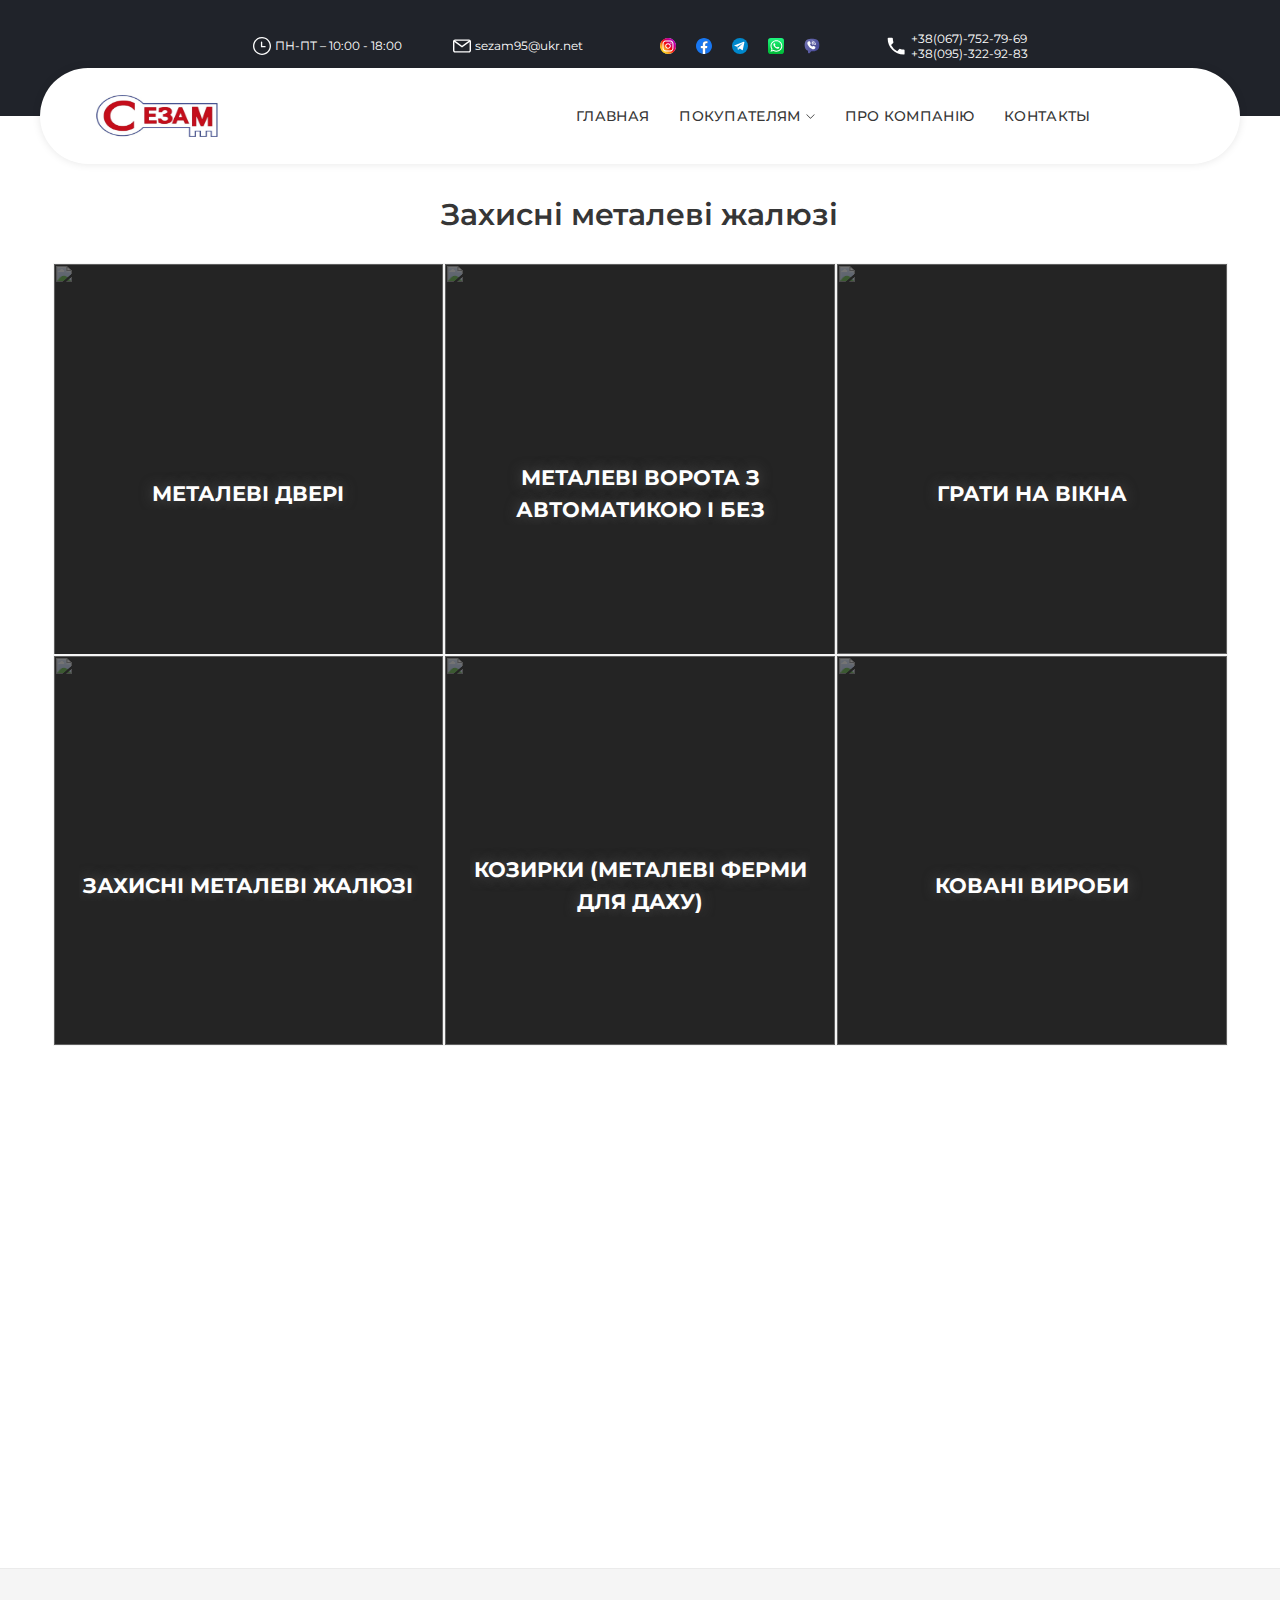
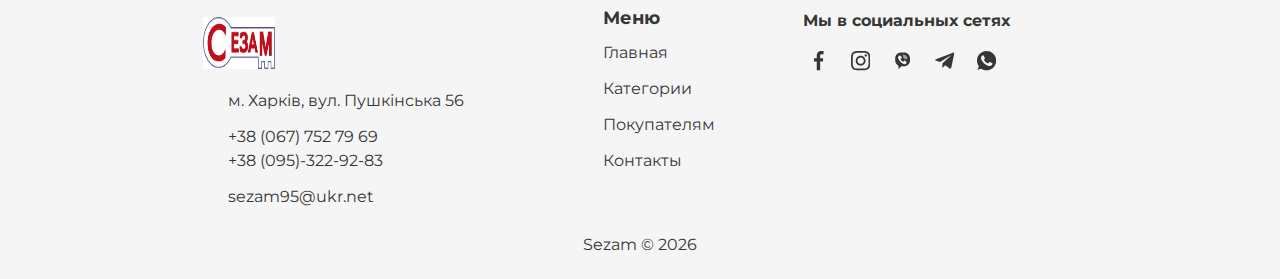
==== assets/pages/blins.html @ 150061ec "first commit" ====
<!DOCTYPE html>
<html lang="ru">

<head>
    <title>Главная › Інтернет-магазин</title>
    <meta charset="utf-8">
    <meta name="viewport"
          content="height=device-height, width=device-width, initial-scale=1.0, minimum-scale=1.0, maximum-scale=1.0">
    <meta name="description" content="">
    <meta name="robots" content="">
    <meta name="generator" content="Ecosite Cms 8x">
    <meta property="og:locale" content="ru_Ru">
    <meta property="og:type" content="website">
    <meta property="og:url" content="rus/">
    <meta property="og:title" content="Главная">
    <meta property="og:description" content="">
    <meta property="og:image">
    <meta property="og:site_name">
    <meta name="twitter:card" content="summary">
    <meta name="twitter:title" content="Главная">
    <meta name="twitter:description" content="">
    <meta name="twitter:image">
    <link rel="canonical" href="rus/">
    <link rel="shortcut icon" href="./../Media/demox-000/developer-folder/favicon/favicon.png">
    <link rel="alternate" hreflang="uk" href="">
    <link rel="alternate" hreflang="ru" href="rus/">
    <link rel="alternate" hreflang="en" href="eng/">
    <link rel="alternate" hreflang="x-default" href="">
    <link href="https://unpkg.com/aos@2.3.1/dist/aos.css" rel="stylesheet">
    <link rel="stylesheet" href="../styles/default.css">
    <link rel="stylesheet" href="../styles/style.css">
    <script src="https://unpkg.com/aos@2.3.1/dist/aos.js"></script>
    <script>
        let userInfo;
        const language = 2;
        const showCart = true;
    </script>
    <noscript>
        <style type="text/css">
            span.container-async.loader-async picture.async,
            img.async {
                display: none;
            }

            .loader-async {
                background-image: none !important;
            }
        </style>
    </noscript>
    <style>
        html,
        body {
            margin: 0;
            padding: 0
        }


        .sidebar-popup.hidden {
            display: none
        }

        .loader .loader-inner {
            display: none
        }

        .loader.show .loader-inner {
            display: block
        }

        .default-menu-mobile ul {
            display: none
        }

        *,
        *:before,
        *:after {
            box-sizing: border-box
        }

        .gridlock section.full-width > .row {
            width: 100%
        }

        .gridlock .editor-grid {
            top: 0;
            height: 100%;
            opacity: .25;
            position: fixed;
            margin-left: 50%;
            margin-right: 50%;
            width: 300px;
            transform: translateX(-50%)
        }

        .gridlock .editor-grid [class*="all-"]:not([class*="all-hide"]),
        .gridlock .editor-grid [class*="min-"]:not([class*="min-hide"]),
        .gridlock .editor-grid [class*="mobile-"]:not([class*="mobile-hide"]),
        .gridlock .editor-grid [class*="tablet-"]:not([class*="tablet-hide"]),
        .gridlock .editor-grid [class*="desktop-"]:not([class*="desktop-hide"]),
        .gridlock .editor-grid [class*="max-"]:not([class*="max-hide"]) {
            float: left;
            height: 100%;
            margin-left: 1.04166667%;
            margin-right: 1.04166667%;
            border-left: 1px solid rgba(0, 0, 0, .25);
            border-right: 1px solid rgba(0, 0, 0, .25)
        }

        .gridlock .row {
            width: 300px;
            margin-left: auto;
            margin-right: auto
        }

        .gridlock .row:after {
            height: 0;
            clear: both;

            display: block;
            line-height: 0;
            overflow: hidden;
            visibility: hidden
        }

        .gridlock .row .row {
            width: 102.08333333%;
            margin-left: -1.04166667%;
            margin-right: -1.04166667%
        }

        .gridlock .row .contained .row {
            width: 100%;
            margin-left: 0;
            margin-right: 0
        }

        .gridlock .row [class*="all-"]:not([class*="all-hide"]),
        .gridlock .row [class*="min-"]:not([class*="min-hide"]),
        .gridlock .row [class*="mobile-"]:not([class*="mobile-hide"]),
        .gridlock .row [class*="tablet-"]:not([class*="tablet-hide"]),
        .gridlock .row [class*="desktop-"]:not([class*="desktop-hide"]),
        .gridlock .row [class*="max-"]:not([class*="max-hide"]) {
            float: left;
            margin-left: 1.04166667%;
            margin-right: 1.04166667%
        }

        .gridlock .row [class*="all-"].padded:not([class*=all-hide]),
        .gridlock .row [class*="min-"].padded:not([class*=min-hide]),
        .gridlock .row [class*="mobile-"].padded:not([class*=mobile-hide]),
        .gridlock .row [class*="tablet-"].padded:not([class*=tablet-hide]),
        .gridlock .row [class*="desktop-"].padded:not([class*=desktop-hide]),
        .gridlock .row [class*="max-"].padded:not([class*=max-hide]) {
            box-sizing: content-box;
            margin-left: 0;
            margin-right: 0;
            padding-left: 1.04166667%;
            padding-right: 1.04166667%
        }

        .gridlock .row [class*="all-"].contained:not([class*=all-hide]),
        .gridlock .row [class*="min-"].contained:not([class*=min-hide]),
        .gridlock .row [class*="mobile-"].contained:not([class*=mobile-hide]),
        .gridlock .row [class*="tablet-"].contained:not([class*=tablet-hide]),
        .gridlock .row [class*="desktop-"].contained:not([class*=desktop-hide]),
        .gridlock .row [class*="max-"].contained:not([class*=max-hide]) {
            margin-left: 0;
            margin-right: 0
        }

        .gridlock .row [class*="all-"].right:not([class*=all-hide]),
        .gridlock .row [class*="min-"].right:not([class*=min-hide]),
        .gridlock .row [class*="mobile-"].right:not([class*=mobile-hide]),
        .gridlock .row [class*="tablet-"].right:not([class*=tablet-hide]),
        .gridlock .row [class*="desktop-"].right:not([class*=desktop-hide]),
        .gridlock .row [class*="max-"].right:not([class*=max-hide]) {
            float: right
        }

        @media screen and (min-width: 500px) {
            .gridlock .row {
                width: 480px
            }

            .gridlock .editor-grid {
                width: 480px
            }
        }

        @media screen and (min-width: 740px) {
            .gridlock .row {
                width: 720px
            }

            .gridlock .editor-grid {
                width: 720px
            }
        }

        @media screen and (min-width: 980px) {
            .gridlock .row {
                width: 960px
            }

            .gridlock .editor-grid {
                width: 960px
            }
        }

        @media screen and (min-width: 1220px) {
            .gridlock .row {
                width: 1200px
            }

            .gridlock .editor-grid {
                width: 1200px
            }
        }

        .gridlock-fluid .row {
            width: 98%
        }

        .gridlock-fluid .editor-grid {
            width: 98%
        }

        @media screen and (max-width: 739px) {
            .gridlock-mobile-fluid .row {
                width: 98%
            }

            .gridlock-mobile-fluid .editor-grid {
                width: 98%
            }
        }

        .gridlock .row [class*="all-"].centered:not([class*="all-hide"]) {
            float: none;
            clear: both;
            margin-left: auto;
            margin-right: auto
        }

        .gridlock .row .all-hide {
            display: none
        }

        @media screen and (max-width: 499px) {
            .gridlock .row .min-1 {
                width: 31.25%
            }

            .gridlock .row .min-2 {
                width: 64.58333333%
            }

            .gridlock .row .min-3 {
                width: 97.91666667%
            }

            .gridlock .row .min-push-1:not([class*="min-hide"]) {
                margin-left: 34.375%
            }

            .gridlock .row .min-push-2:not([class*="min-hide"]) {
                margin-left: 67.70833333%
            }

            .gridlock .row .min-push-3:not([class*="min-hide"]) {
                margin-left: 101.04166667%
            }

            .gridlock .row .contained.min-1 {
                width: 33.33333333%
            }

            .gridlock .row .contained.min-2 {
                width: 66.66666667%
            }

            .gridlock .row .contained.min-3 {
                width: 100%
            }

            .gridlock .row .contained.min-push-1:not([class*="min-hide"]) {
                margin-left: 33.33333333%
            }

            .gridlock .row .contained.min-push-2:not([class*="min-hide"]) {
                margin-left: 66.66666667%
            }

            .gridlock .row .contained.min-push-3:not([class*="min-hide"]) {
                margin-left: 100%
            }

            .gridlock .row [class*="min-"].centered:not([class*="min-hide"]) {
                float: none;
                clear: both;
                margin-left: auto;
                margin-right: auto
            }

            .gridlock .row .min-hide {
                display: none
            }

            .gridlock .editor-grid .min-1 {
                width: 31.25%
            }

            .gridlock .editor-grid .min-2 {
                width: 31.25%
            }

            .gridlock .editor-grid .min-3 {
                width: 31.25%
            }

            .gridlock .editor-grid [class*="tablet-"]:not([class*="tablet-hide"]),
            .gridlock .editor-grid [class*="desktop-"]:not([class*="desktop-hide"]) {
                display: none
            }
        }

        @media screen and (min-width: 500px) and (max-width: 739px) {
            .gridlock .row .mobile-1 {
                width: 31.25%
            }

            .gridlock .row .mobile-2 {
                width: 64.58333333%
            }

            .gridlock .row .mobile-3 {
                width: 97.91666667%
            }

            .gridlock .row .mobile-push-1:not([class*="mobile-hide"]) {
                margin-left: 34.375%
            }

            .gridlock .row .mobile-push-2:not([class*="mobile-hide"]) {
                margin-left: 67.70833333%
            }

            .gridlock .row .mobile-push-3:not([class*="mobile-hide"]) {
                margin-left: 101.04166667%
            }

            .gridlock .row .contained.mobile-1 {
                width: 33.33333333%
            }

            .gridlock .row .contained.mobile-2 {
                width: 66.66666667%
            }

            .gridlock .row .contained.mobile-3 {
                width: 100%
            }

            .gridlock .row .contained.mobile-push-1:not([class*="mobile-hide"]) {
                margin-left: 33.33333333%
            }

            .gridlock .row .contained.mobile-push-2:not([class*="mobile-hide"]) {
                margin-left: 66.66666667%
            }

            .gridlock .row .contained.mobile-push-3:not([class*="mobile-hide"]) {
                margin-left: 100%
            }

            .gridlock .row [class*="mobile-"].centered:not([class*="mobile-hide"]) {
                float: none;
                clear: both;
                margin-left: auto;
                margin-right: auto
            }

            .gridlock .row .mobile-hide {
                display: none
            }

            .gridlock .editor-grid .mobile-1 {
                width: 31.25%
            }

            .gridlock .editor-grid .mobile-2 {
                width: 31.25%
            }

            .gridlock .editor-grid .mobile-3 {
                width: 31.25%
            }

            .gridlock .editor-grid [class*="tablet-"]:not([class*="tablet-hide"]),
            .gridlock .editor-grid [class*="desktop-"]:not([class*="desktop-hide"]) {
                display: none
            }
        }

        @media screen and (min-width: 740px) and (max-width: 979px) {
            .gridlock .row .tablet-1 {
                width: 14.58333333%
            }

            .gridlock .row .tablet-2 {
                width: 31.25%
            }

            .gridlock .row .tablet-3 {
                width: 47.91666667%
            }

            .gridlock .row .tablet-4 {
                width: 64.58333333%
            }

            .gridlock .row .tablet-5 {
                width: 81.25%
            }

            .gridlock .row .tablet-6 {
                width: 97.91666667%
            }

            .gridlock .row .tablet-push-1:not([class*="tablet-hide"]) {
                margin-left: 17.70833333%
            }

            .gridlock .row .tablet-push-2:not([class*="tablet-hide"]) {
                margin-left: 34.375%
            }

            .gridlock .row .tablet-push-3:not([class*="tablet-hide"]) {
                margin-left: 51.04166667%
            }

            .gridlock .row .tablet-push-4:not([class*="tablet-hide"]) {
                margin-left: 67.70833333%
            }

            .gridlock .row .tablet-push-5:not([class*="tablet-hide"]) {
                margin-left: 84.375%
            }

            .gridlock .row .tablet-push-6:not([class*="tablet-hide"]) {
                margin-left: 101.04166667%
            }

            .gridlock .row .contained.tablet-1 {
                width: 16.66666667%
            }

            .gridlock .row .contained.tablet-2 {
                width: 33.33333333%
            }

            .gridlock .row .contained.tablet-3 {
                width: 50%
            }

            .gridlock .row .contained.tablet-4 {
                width: 66.66666667%
            }

            .gridlock .row .contained.tablet-5 {
                width: 83.33333333%
            }

            .gridlock .row .contained.tablet-6 {
                width: 100%
            }

            .gridlock .row .contained.tablet-push-1:not([class*="tablet-hide"]) {
                margin-left: 16.66666667%
            }

            .gridlock .row .contained.tablet-push-2:not([class*="tablet-hide"]) {
                margin-left: 33.33333333%
            }

            .gridlock .row .contained.tablet-push-3:not([class*="tablet-hide"]) {
                margin-left: 50%
            }

            .gridlock .row .contained.tablet-push-4:not([class*="tablet-hide"]) {
                margin-left: 66.66666667%
            }

            .gridlock .row .contained.tablet-push-5:not([class*="tablet-hide"]) {
                margin-left: 83.33333333%
            }

            .gridlock .row .contained.tablet-push-6:not([class*="tablet-hide"]) {
                margin-left: 100%
            }

            .gridlock .row [class*="tablet-"].centered:not([class*="tablet-hide"]) {
                float: none;
                clear: both;
                margin-left: auto;
                margin-right: auto
            }

            .gridlock .row .tablet-hide {
                display: none
            }

            .gridlock .editor-grid .tablet-1 {
                width: 14.58333333%
            }

            .gridlock .editor-grid .tablet-2 {
                width: 14.58333333%
            }

            .gridlock .editor-grid .tablet-3 {
                width: 14.58333333%
            }

            .gridlock .editor-grid .tablet-4 {
                width: 14.58333333%
            }

            .gridlock .editor-grid .tablet-5 {
                width: 14.58333333%
            }

            .gridlock .editor-grid .tablet-6 {
                width: 14.58333333%
            }

            .gridlock .editor-grid [class*="mobile-"]:not([class*="mobile-hide"]),
            .gridlock .editor-grid [class*="desktop-"]:not([class*="desktop-hide"]) {
                display: none
            }
        }

        @media screen and (min-width: 980px) and (max-width: 1219px) {
            .gridlock .row .desktop-1 {
                width: 6.25%
            }

            .gridlock .row .desktop-2 {
                width: 14.58333333%
            }

            .gridlock .row .desktop-3 {
                width: 22.91666667%
            }

            .gridlock .row .desktop-4 {
                width: 31.25%
            }

            .gridlock .row .desktop-5 {
                width: 39.58333333%
            }

            .gridlock .row .desktop-6 {
                width: 47.91666667%
            }

            .gridlock .row .desktop-7 {
                width: 56.25%
            }

            .gridlock .row .desktop-8 {
                width: 64.58333333%
            }

            .gridlock .row .desktop-9 {
                width: 72.91666667%
            }

            .gridlock .row .desktop-10 {
                width: 81.25%
            }

            .gridlock .row .desktop-11 {
                width: 89.58333333%
            }

            .gridlock .row .desktop-12 {
                width: 97.91666667%
            }

            .gridlock .row .desktop-push-1:not([class*="desktop-hide"]) {
                margin-left: 9.375%
            }

            .gridlock .row .desktop-push-2:not([class*="desktop-hide"]) {
                margin-left: 17.70833333%
            }

            .gridlock .row .desktop-push-3:not([class*="desktop-hide"]) {
                margin-left: 26.04166667%
            }

            .gridlock .row .desktop-push-4:not([class*="desktop-hide"]) {
                margin-left: 34.375%
            }

            .gridlock .row .desktop-push-5:not([class*="desktop-hide"]) {
                margin-left: 42.70833333%
            }

            .gridlock .row .desktop-push-6:not([class*="desktop-hide"]) {
                margin-left: 51.04166667%
            }

            .gridlock .row .desktop-push-7:not([class*="desktop-hide"]) {
                margin-left: 59.375%
            }

            .gridlock .row .desktop-push-8:not([class*="desktop-hide"]) {
                margin-left: 67.70833333%
            }

            .gridlock .row .desktop-push-9:not([class*="desktop-hide"]) {
                margin-left: 76.04166667%
            }

            .gridlock .row .desktop-push-10:not([class*="desktop-hide"]) {
                margin-left: 84.375%
            }

            .gridlock .row .desktop-push-11:not([class*="desktop-hide"]) {
                margin-left: 92.70833333%
            }

            .gridlock .row .desktop-push-12:not([class*="desktop-hide"]) {
                margin-left: 101.04166667%
            }

            .gridlock .row .contained.desktop-1 {
                width: 8.33333333%
            }

            .gridlock .row .contained.desktop-2 {
                width: 16.66666667%
            }

            .gridlock .row .contained.desktop-3 {
                width: 25%
            }

            .gridlock .row .contained.desktop-4 {
                width: 33.33333333%
            }

            .gridlock .row .contained.desktop-5 {
                width: 41.66666667%
            }

            .gridlock .row .contained.desktop-6 {
                width: 50%
            }

            .gridlock .row .contained.desktop-7 {
                width: 58.33333333%
            }

            .gridlock .row .contained.desktop-8 {
                width: 66.66666667%
            }

            .gridlock .row .contained.desktop-9 {
                width: 75%
            }

            .gridlock .row .contained.desktop-10 {
                width: 83.33333333%
            }

            .gridlock .row .contained.desktop-11 {
                width: 91.66666667%
            }

            .gridlock .row .contained.desktop-12 {
                width: 100%
            }

            .gridlock .row .contained.desktop-push-1:not([class*="desktop-hide"]) {
                margin-left: 8.33333333%
            }

            .gridlock .row .contained.desktop-push-2:not([class*="desktop-hide"]) {
                margin-left: 16.66666667%
            }

            .gridlock .row .contained.desktop-push-3:not([class*="desktop-hide"]) {
                margin-left: 25%
            }

            .gridlock .row .contained.desktop-push-4:not([class*="desktop-hide"]) {
                margin-left: 33.33333333%
            }

            .gridlock .row .contained.desktop-push-5:not([class*="desktop-hide"]) {
                margin-left: 41.66666667%
            }

            .gridlock .row .contained.desktop-push-6:not([class*="desktop-hide"]) {
                margin-left: 50%
            }

            .gridlock .row .contained.desktop-push-7:not([class*="desktop-hide"]) {
                margin-left: 58.33333333%
            }

            .gridlock .row .contained.desktop-push-8:not([class*="desktop-hide"]) {
                margin-left: 66.66666667%
            }

            .gridlock .row .contained.desktop-push-9:not([class*="desktop-hide"]) {
                margin-left: 75%
            }

            .gridlock .row .contained.desktop-push-10:not([class*="desktop-hide"]) {
                margin-left: 83.33333333%
            }

            .gridlock .row .contained.desktop-push-11:not([class*="desktop-hide"]) {
                margin-left: 91.66666667%
            }

            .gridlock .row .contained.desktop-push-12:not([class*="desktop-hide"]) {
                margin-left: 100%
            }

            .gridlock .row [class*="desktop-"].centered:not([class*="desktop-hide"]) {
                float: none;
                clear: both;
                margin-left: auto;
                margin-right: auto
            }

            .gridlock .row .desktop-hide {
                display: none
            }

            .gridlock .editor-grid .desktop-1 {
                width: 6.25%
            }

            .gridlock .editor-grid .desktop-2 {
                width: 6.25%
            }

            .gridlock .editor-grid .desktop-3 {
                width: 6.25%
            }

            .gridlock .editor-grid .desktop-4 {
                width: 6.25%
            }

            .gridlock .editor-grid .desktop-5 {
                width: 6.25%
            }

            .gridlock .editor-grid .desktop-6 {
                width: 6.25%
            }

            .gridlock .editor-grid .desktop-7 {
                width: 6.25%
            }

            .gridlock .editor-grid .desktop-8 {
                width: 6.25%
            }

            .gridlock .editor-grid .desktop-9 {
                width: 6.25%
            }

            .gridlock .editor-grid .desktop-10 {
                width: 6.25%
            }

            .gridlock .editor-grid .desktop-11 {
                width: 6.25%
            }

            .gridlock .editor-grid .desktop-12 {
                width: 6.25%
            }

            .gridlock .editor-grid [class*="mobile-"]:not([class*="mobile-hide"]),
            .gridlock .editor-grid [class*="tablet-"]:not([class*="tablet-hide"]) {
                display: none
            }
        }

        @media screen and (min-width: 1220px) {
            .gridlock .row .max-1 {
                width: 6.25%
            }

            .gridlock .row .max-2 {
                width: 14.58333333%
            }

            .gridlock .row .max-3 {
                width: 22.91666667%
            }

            .gridlock .row .max-4 {
                width: 31.25%
            }

            .gridlock .row .max-5 {
                width: 39.58333333%
            }

            .gridlock .row .max-6 {
                width: 47.91666667%
            }

            .gridlock .row .max-7 {
                width: 56.25%
            }

            .gridlock .row .max-8 {
                width: 64.58333333%
            }

            .gridlock .row .max-9 {
                width: 72.91666667%
            }

            .gridlock .row .max-10 {
                width: 81.25%
            }

            .gridlock .row .max-11 {
                width: 89.58333333%
            }

            .gridlock .row .max-12 {
                width: 97.91666667%
            }

            .gridlock .row .max-push-1:not([class*="max-hide"]) {
                margin-left: 9.375%
            }

            .gridlock .row .max-push-2:not([class*="max-hide"]) {
                margin-left: 17.70833333%
            }

            .gridlock .row .max-push-3:not([class*="max-hide"]) {
                margin-left: 26.04166667%
            }

            .gridlock .row .max-push-4:not([class*="max-hide"]) {
                margin-left: 34.375%
            }

            .gridlock .row .max-push-5:not([class*="max-hide"]) {
                margin-left: 42.70833333%
            }

            .gridlock .row .max-push-6:not([class*="max-hide"]) {
                margin-left: 51.04166667%
            }

            .gridlock .row .max-push-7:not([class*="max-hide"]) {
                margin-left: 59.375%
            }

            .gridlock .row .max-push-8:not([class*="max-hide"]) {
                margin-left: 67.70833333%
            }

            .gridlock .row .max-push-9:not([class*="max-hide"]) {
                margin-left: 76.04166667%
            }

            .gridlock .row .max-push-10:not([class*="max-hide"]) {
                margin-left: 84.375%
            }

            .gridlock .row .max-push-11:not([class*="max-hide"]) {
                margin-left: 92.70833333%
            }

            .gridlock .row .max-push-12:not([class*="max-hide"]) {
                margin-left: 101.04166667%
            }

            .gridlock .row .contained.max-1 {
                width: 8.33333333%
            }

            .gridlock .row .contained.max-2 {
                width: 16.66666667%
            }

            .gridlock .row .contained.max-3 {
                width: 25%
            }

            .gridlock .row .contained.max-4 {
                width: 33.33333333%
            }

            .gridlock .row .contained.max-5 {
                width: 41.66666667%
            }

            .gridlock .row .contained.max-6 {
                width: 50%
            }

            .gridlock .row .contained.max-7 {
                width: 58.33333333%
            }

            .gridlock .row .contained.max-8 {
                width: 66.66666667%
            }

            .gridlock .row .contained.max-9 {
                width: 75%
            }

            .gridlock .row .contained.max-10 {
                width: 83.33333333%
            }

            .gridlock .row .contained.max-11 {
                width: 91.66666667%
            }

            .gridlock .row .contained.max-12 {
                width: 100%
            }

            .gridlock .row .contained.max-push-1:not([class*="max-hide"]) {
                margin-left: 8.33333333%
            }

            .gridlock .row .contained.max-push-2:not([class*="max-hide"]) {
                margin-left: 16.66666667%
            }

            .gridlock .row .contained.max-push-3:not([class*="max-hide"]) {
                margin-left: 25%
            }

            .gridlock .row .contained.max-push-4:not([class*="max-hide"]) {
                margin-left: 33.33333333%
            }

            .gridlock .row .contained.max-push-5:not([class*="max-hide"]) {
                margin-left: 41.66666667%
            }

            .gridlock .row .contained.max-push-6:not([class*="max-hide"]) {
                margin-left: 50%
            }

            .gridlock .row .contained.max-push-7:not([class*="max-hide"]) {
                margin-left: 58.33333333%
            }

            .gridlock .row .contained.max-push-8:not([class*="max-hide"]) {
                margin-left: 66.66666667%
            }

            .gridlock .row .contained.max-push-9:not([class*="max-hide"]) {
                margin-left: 75%
            }

            .gridlock .row .contained.max-push-10:not([class*="max-hide"]) {
                margin-left: 83.33333333%
            }

            .gridlock .row .contained.max-push-11:not([class*="max-hide"]) {
                margin-left: 91.66666667%
            }

            .gridlock .row .contained.max-push-12:not([class*="max-hide"]) {
                margin-left: 100%
            }

            .gridlock .row [class*="max-"].centered:not([class*="max-hide"]) {
                float: none;
                clear: both;
                margin-left: auto;
                margin-right: auto
            }

            .gridlock .row .max-hide {
                display: none
            }

            .gridlock .editor-grid .max-1 {
                width: 6.25%
            }

            .gridlock .editor-grid .max-2 {
                width: 6.25%
            }

            .gridlock .editor-grid .max-3 {
                width: 6.25%
            }

            .gridlock .editor-grid .max-4 {
                width: 6.25%
            }

            .gridlock .editor-grid .max-5 {
                width: 6.25%
            }

            .gridlock .editor-grid .max-6 {
                width: 6.25%
            }

            .gridlock .editor-grid .max-7 {
                width: 6.25%
            }

            .gridlock .editor-grid .max-8 {
                width: 6.25%
            }

            .gridlock .editor-grid .max-9 {
                width: 6.25%
            }

            .gridlock .editor-grid .max-10 {
                width: 6.25%
            }

            .gridlock .editor-grid .max-11 {
                width: 6.25%
            }

            .gridlock .editor-grid .max-12 {
                width: 6.25%
            }

            .gridlock .editor-grid [class*="mobile-"]:not([class*="mobile-hide"]),
            .gridlock .editor-grid [class*="tablet-"]:not([class*="tablet-hide"]) {
                display: none
            }
        }
    </style>

    <link href="./../styles-customizer/critical/single-menu-47881_sll_c_ch_ps_psl_cob_wb_la_sn_wl_au_lo_me_meh_ctp_se_mev_cu/default.css"

          id="critical" onerror="$._css($(this).attr(), { timeout: 1000 })" rel="stylesheet">
    <link rel="stylesheet"
          href="./../styles-customizer/critical/single-menu-47881_sll_c_ch_ps_psl_cob_wb_la_sn_wl_au_lo_me_meh_ctp_se_mev_cu/style.css">
</head>

<body class="gridlock cells-12 language-rus current-menu-home" data-language-id="2" data-culture="ru-Ru"
      data-language-alias="rus" data-separator="," data-group="0" data-debug="false">

<div id="panel">
    <div class="layout-body"> <span id="widget-header">
                <section class="layout-section background-base" id="y5raq">
                    <div class="row layout-row">
                        <div class="layout-cell desktop-hide tablet-hide mobile-hide min-hide max-undefined desktop-undefined tablet-undefined mobile-undefined min-undefined max-2 desktop-3 tablet-2 mobile-1 min-3"
                             id="n30at">
                            <div class="layout-inner">
                                <div class="layout-cell-plugin layout-cell-plugin" id="hsqic">
                                    <div class="plugin-layout-inner">
                                        <p>
                                            <img alt="" data-src="./../Templates/Template_000011/Images/pic/wall-clock.svg"
                                                 src="../Images/pic/wall-clock.svg" width="32"
                                                 height="32">
                                            ПН-ПТ &ndash; 10:00 - 18:00
                                            <noscript>
                                                <img src="./../Templates/Template_000011/Images/pic/wall-clock.svg" alt=""
                                                     title="">
                                            </noscript>
                                        </p>
                                    </div>
                                </div>

                            </div>
                        </div>

                        <div class="layout-cell tablet-hide mobile-hide min-hide max-undefined desktop-undefined tablet-undefined mobile-undefined min-undefined max-2 desktop-3 tablet-2 mobile-3 min-3 min-push-2"
                             id="xjuo2">
                            <div class="layout-inner">
                                <div class="layout-cell-plugin layout-cell-plugin" id="lubjh">
                                    <div class="plugin-layout-inner">
                                        <p><a style="position: static" href="mailto:sezam95@ukr.net"><img alt=""
                                                                                                          data-src="./../Templates/Template_000011/Images/pic/email.svg"
                                                                                                          src="../Images/pic/email.svg"
                                                                                                          width="32"
                                                                                                          height="32">sezam95@ukr.net<noscript><img
                                                src="./../Templates/Template_000011/Images/pic/email.svg" alt=""
                                                title=""></noscript></a></p>
                                    </div>
                                </div>

                            </div>
                        </div>


                        <div class="layout-cell mobile-hide min-hide max-undefined desktop-undefined tablet-undefined mobile-undefined min-undefined max-2 desktop-3 tablet-2 mobile-3 min-3"
                             id="zht06">
                            <div class="layout-inner">
                                <div class="layout-cell-plugin layout-cell-plugin" id="zojod">
                                    <div class="plugin-layout-inner">
                                        <div class="plugin-default social-networks" style="text-align: center;">
                                            <div class="plugin-default-social-networks with-style"
                                                 style="margin-left: 3px; margin-right: 3px;">
                                                <div class="social-networks"> <a href="https://instagram.com/"
                                                                                 target="Blank" rel="nofollow"
                                                                                 aria-label="Instagram">
                                                        <span style="background: none; width: 26px; height: 26px; border-radius: 0; padding: 20%; display: block; min-height: 20px; min-width: 20px;">
                                                            <img alt="Instagram" style="width: 100%; height: 100%;"
                                                                 data-src="./../Templates/Template_000011/Images/pic/instagram.svg"
                                                                 src="../Images/pic/instagram.svg"
                                                                 width="32" height="32" class="async loader-async">
                                                            <noscript><img
                                                                    src="./../Templates/Template_000011/Images/pic/instagram.svg"
                                                                    alt="Instagram" title="Instagram"></noscript></span>
                                                    </a> </div>
                                            </div>
                                            <div class="plugin-default-social-networks with-style"
                                                 style="margin-left: 3px; margin-right: 3px;">
                                                <div class="social-networks"> <a href="https://facebook.com/"
                                                                                 target="Blank" rel="nofollow"
                                                                                 aria-label="Facebook">
                                                        <span style="background-color: transparent; width: 26px; height: 26px; border-radius: 0; padding: 20%; display: block; min-height: 20px; min-width: 20px;">
                                                            <img alt="Facebook" style="width: 100%; height: 100%;"
                                                                 data-src="./../Templates/Template_000011/Images/pic/facebook.svg"
                                                                 src="../Images/pic/facebook.svg"
                                                                 width="32" height="32">
                                                            <noscript><img
                                                                    src="./../Templates/Template_000011/Images/pic/facebook.svg"
                                                                    alt="Facebook" title="Facebook"></noscript></span>
                                                    </a> </div>
                                            </div>
                                            <div class="plugin-default-social-networks with-style"
                                                 style="margin-left: 3px; margin-right: 3px;">
                                                <div class="social-networks"> <a href="https://t.me/+380677527969"
                                                                                 target="Blank" rel="nofollow"
                                                                                 aria-label="Telegram">
                                                        <span style="background-color: transparent; width: 26px; height: 26px; border-radius: 0; padding: 20%; display: block; min-height: 20px; min-width: 20px;">
                                                            <img alt="YouTube" style="width: 100%; height: 100%;"
                                                                 data-src="./../Templates/Template_000011/Images/pic/youtube.svg"
                                                                 src="../Images/pic/telegram.svg"
                                                                 width="32" height="32">
                                                            <noscript><img
                                                                    src="./../Templates/Template_000011/Images/pic/telegram.svg"
                                                                    alt="YouTube" title="YouTube"></noscript></span>
                                                    </a> </div>
                                            </div>
                                            <div class="plugin-default-social-networks with-style"
                                                 style="margin-left: 3px; margin-right: 3px;">
                                                <div class="social-networks"> <a
                                                        href="https://api.whatsapp.com/send?phone=380677527969"
                                                        target="Blank" rel="nofollow"
                                                        aria-label="WhatsApp">
                                                        <span style="background-color: transparent; width: 26px; height: 26px; border-radius: 0; padding: 20%; display: block; min-height: 20px; min-width: 20px;">
                                                            <img alt="WhatsApp" style="width: 100%; height: 100%;"
                                                                 data-src="./../Templates/Template_000011/Images/pic/whatsapp.svg"
                                                                 src="../Images/pic/whatsapp.svg"
                                                                 width="32" height="32">
                                                            <noscript><img
                                                                    src="./../Templates/Template_000011/Images/pic/whatsapp.svg"
                                                                    alt="WhatsApp" title="WhatsApp"></noscript></span>
                                                    </a> </div>
                                            </div>
                                            <div class="plugin-default-social-networks with-style"
                                                 style="margin-left: 3px; margin-right: 3px;">
                                                <div class="social-networks">
                                                    <a href="viber://chat?number=+380677527969"
                                                       target="Blank" rel="nofollow"
                                                       aria-label="Viber">
                                                        <span style="background-color: transparent; width: 26px; height: 26px; border-radius: 0; padding: 20%; display: block; min-height: 20px; min-width: 20px;">
                                                            <img alt="YouTube" style="width: 100%; height: 100%;"
                                                                 data-src="./../Templates/Template_000011/Images/pic/viber.svg"
                                                                 src="../Images/pic/viber.svg"
                                                                 width="32" height="32">
                                                            <noscript><img
                                                                    src="./../Templates/Template_000011/Images/pic/viber.svg"
                                                                    alt="viber" title="Viber"></noscript></span>
                                                    </a> </div>
                                            </div>

                                        </div>
                                    </div>
                                </div>
                            </div>
                        </div>

                        <div class="layout-cell max-undefined desktop-undefined tablet-undefined mobile-undefined min-undefined max-2 desktop-2 tablet-2 mobile-2 min-2"
                             id="bq188">
                            <div class="layout-inner">
                                <div class="layout-cell-plugin layout-cell-plugin" id="pxagg">
                                    <div class="plugin-layout-inner">
                                        <div id="authentication-pxagg" class="plugin-authentication">
                                            <div class="sign-up-block authentication-block line "
                                                 style="justify-content: flex-end; display: flex; align-items: center;"> <a
                                                    href="#"
                                                    style="color: #fff; font-size: 12px; display: flex; width: fit-content; align-items: center;">
                                                    <img alt="Избранное"
                                                         style="width: 18px; height: 18px; margin-right: 6px;"
                                                         data-src="./../Templates/Template_000011/Images/pic/user.svg"
                                                         src="../Images/pic/w-bar-call.svg"
                                                         width="32"
                                                         height="32">
                                                    <div style="display: flex; flex-direction: column">
                                                        <a href="tel:380677527969">+38(067)-752-79-69</a>
                                                        <a href="tel:380953229283">+38(095)-322-92-83</a>
                                                    </div>
                                                    <noscript><img src="./../Templates/Template_000011/Images/pic/user.svg"
                                                                   alt="Избранное"
                                                                   title="Избранное"></noscript></a> </div>
                                            <div class="hello-block authentication-block authentication-block line"
                                                 style="justify-content: flex-end; display: flex; align-items: center; display: none;"> <a
                                                    href="#"
                                                    style="color: #fff; font-size: 13px; display: flex; width: fit-content; align-items: center;">
                                                    <img alt="Избранное"
                                                         style="width: 18px; height: 18px; margin-right: 6px;"
                                                         data-src="./../Templates/Template_000011/Images/pic/sezam-logo.jpg"
                                                         src="./../Templates/Template_000011/Images/pic/sezam-logo.jpg"
                                                         width="32" height="32" class="async loader-async">

                                                    Здравствуйте, <span>***</span>
                                                    <noscript><img src="./../Templates/Template_000011/Images/pic/user.svg"
                                                                   alt="Избранное"
                                                                   title="Избранное"></noscript></a> </div>
                                        </div>
                                    </div>
                                </div>
                            </div>
                        </div>
                    </div>
                </section>
                <section class="layout-section StickyHeader" id="rzn1h">
                    <div class="row layout-row " id="fwidth">
                        <div class="layout-cell max-undefined desktop-undefined tablet-undefined mobile-undefined min-undefined max-2 desktop-2 tablet-4 mobile-1 min-1"
                             id="rpoub">
                            <div class="layout-inner">
                                <div class="layout-cell-plugin layout-cell-plugin" id="q1aqp">
                                    <div class="plugin-layout-inner">
                                        <div class="logo-plugin logo-default" id="logo-q1aqp">
                                            <div class="logo-container" style="margin: auto auto auto 0;"> <span
                                                    class="logo-image-main">
                                                <a href="../../index.html">
                                                    <img alt="Інтернет-магазин" title="Інтернет-магазин"
                                                         data-src="./../Templates/Template_000011/Images/pic/sezam-logo.jpg"
                                                         src="../Images/pic/sezam-logo.jpg"
                                                         width="122" height="42" class="async">
                                                    </a>
                                                    <noscript><img
                                                            src="../Images/pic/logo-re.png"
                                                            alt="Інтернет-магазин" title="Інтернет-магазин"></noscript></span> </div>
                                        </div>
                                        <script>
                                            function SetWidth_q1aqp(width) {
                                                if (width) $("#logo-q1aqp .logo-container").css("width", width);
                                                else $("#logo-q1aqp .logo-container").css("width", "100%");
                                            }

                                            function GetSettings_q1aqp() {
                                                if (window.innerWidth >= 1220) SetWidth_q1aqp("130px")
                                                else if (window.innerWidth >= 980 && window.innerWidth < 1220) SetWidth_q1aqp("130px")
                                                else if (window.innerWidth >= 740 && window.innerWidth < 979) SetWidth_q1aqp("130px")
                                                else if (window.innerWidth >= 500 && window.innerWidth < 739) SetWidth_q1aqp("120px")
                                                else SetWidth_q1aqp("90px")
                                            }

                                            $(document).ready(function () {
                                                GetSettings_q1aqp();
                                            });

                                            $(window).resize(() => {
                                                GetSettings_q1aqp();
                                            });
                                        </script>
                                    </div>
                                </div>
                            </div>
                        </div>
                        <div class="hamburger">
    <span></span>
    <span></span>
    <span></span>
  </div>
  <div class="menu">
            <ul>
              <li><a href="#"><img src="./../Templates/Template_000011/Images/pic/metal-door.svg" alt="Металеві двері">Металеві двері</a></li>
              <li><a href="#"><img src="./../Templates/Template_000011/Images/pic/metal-gate.svg"
                                   alt="Металеві ворота">Металеві ворота з автоматикою і без</a></li>
              <li><a href="#"><img src="./../Templates/Template_000011/Images/pic/window-gate.svg" alt="Грати на вікна">Грати на вікна</a></li>
              <li><a href="#"><img src="./../Templates/Template_000011/Images/pic/metal-shu.svg"
                                   alt="Захисні металеві жалюзі">Захисні металеві жалюзі</a></li>
                <li><a href="#"><img src="./../Templates/Template_000011/Images/menuIcon/canopy.svg" alt="Козирки">Козирки (металеві ферми для даху)</a></li>
                <li><a href="#"><img src="./../Templates/Template_000011/Images/menuIcon/metal-fence.svg"
                                     alt="Металеві огорожі">Металеві огорожі</a></li>
                <li><a href="#"><img src="./../Templates/Template_000011/Images/menuIcon/forded-product.svg"
                                     alt="Ковані вироби">Ковані вироби</a></li>
                <li><a href="#"><img src="./../Templates/Template_000011/Images/menuIcon/mdf-facades.svg"
                                     alt="МДФ фасади для вхідних дверей">МДФ фасади для вхідних дверей</a></li>
                <li><a href="#"><img src="./../Templates/Template_000011/Images/menuIcon/interior-doors.svg"
                                     alt="Міжкімнатні двері">Міжкімнатні двері</a></li>
                <li><a href="#"><img src="./../Templates/Template_000011/Images/menuIcon/interior-doors.svg"
                                     alt="Металопластикові вікна">Металопластикові вікна</a></li>
        </ul>

  </div>
                        <div class="layout-cell tablet-hide mobile-hide min-hide max-undefined desktop-undefined tablet-undefined mobile-undefined min-undefined max-8 desktop-8 tablet-2 mobile-1 min-3"
                             id="cw8yf">
                            <div class="layout-inner">
                                <div class="layout-cell-plugin layout-cell-plugin" id="yh2gh">
                                    <div class="plugin-layout-inner">
                                        <div class="plugin-menu" id="blins">
                                            <nav class="menu-horizontal widgets-menu tablet-hide mobile-hide min-hide">
                                                <ul style="text-align: center;">
                                                    <li class="menu-item-home"
                                                        class="current has-no-submenu has-no-widget">
                                                            <a href="../../index.html"
                                                               target="_self"
                                                               data-img-src="./../Templates/Template_000011/Images/default-image.jpg"
                                                               style="color: #363636; font-size: 14px; text-transform: uppercase; padding-top: 13px; padding-bottom: 13px; padding-right: 13px; padding-left: 13px;">
                                                                Главная
                                                            </a>
                                                    </li>
                                                    <li class="common has-submenu has-no-widget"> <a
                                                            href="../../index.html" target="_self"
                                                            data-img-src="./../Templates/Template_000011/Images/default-image.jpg"
                                                            style="color: #363636; font-size: 14px; text-transform: uppercase; padding-top: 13px; padding-bottom: 13px; padding-right: 13px; padding-left: 13px;">
                                                            Покупателям
                                                        </a>
                                                        <ul class="submenu">
                                                            <li class="menu-item-pro-nas"
                                                                class="common has-no-submenu has-no-widget submenu"> <a
                                                                    href="metalevi-dveri.html" target="_self" id=""
                                                                    data-img-src="./../Templates/Template_000011/Images/default-image.jpg"
                                                                    style="color: #363636; font-size: 14px; text-transform: uppercase; padding-top: 13px; padding-bottom: 13px; padding-right: 13px; padding-left: 13px;">
                                                                    Металеві двері
                                                                </a> </li>
                                                            <li id="menu-item-dostavka-i-oplata"
                                                                id="menu-item-dostavka-i-oplata"
                                                                class="common has-no-submenu has-no-widget submenu"> <a
                                                                    href="vorota.html"
                                                                    target="_self"
                                                                    data-img-src="./../Templates/Template_000011/Images/default-image.jpg"
                                                                    style="color: #363636; font-size: 14px; text-transform: uppercase; padding-top: 13px; padding-bottom: 13px; padding-right: 13px; padding-left: 13px;">
                                                                    Металеві ворота з автоматикою і без
                                                                </a> </li>
                                                            <li class="menu-item-pro-nas"
                                                                class="common has-no-submenu has-no-widget submenu"> <a
                                                                    href="gratu-okna.html" target="_self"
                                                                    data-img-src="./../Templates/Template_000011/Images/default-image.jpg"
                                                                    style="color: #363636; font-size: 14px; text-transform: uppercase; padding-top: 13px; padding-bottom: 13px; padding-right: 13px; padding-left: 13px;">
                                                                Грати на вікна
                                                                </a> </li>
                                                            <li class="menu-item-pro-nas"
                                                                class="common has-no-submenu has-no-widget submenu"> <a
                                                                    href="./blins.html" target="_self"
                                                                    data-img-src="./../Templates/Template_000011/Images/default-image.jpg"
                                                                    style="color: #363636; font-size: 14px; text-transform: uppercase; padding-top: 13px; padding-bottom: 13px; padding-right: 13px; padding-left: 13px;">
                                                                    Захисні металеві жалюзі
                                                                </a> </li>
                                                            <li class="menu-item-pro-nas"
                                                                class="common has-no-submenu has-no-widget submenu"> <a
                                                                    href="ferma.html" target="_self"
                                                                    data-img-src="./../Templates/Template_000011/Images/default-image.jpg"
                                                                    style="color: #363636; font-size: 14px; text-transform: uppercase; padding-top: 13px; padding-bottom: 13px; padding-right: 13px; padding-left: 13px;">
                                                                    Металеві ферми для даху
                                                                </a> </li>

                                                            <li class="menu-item-pro-nas"
                                                                class="common has-no-submenu has-no-widget submenu"> <a
                                                                    href="ogorozhi.html" target="_self"
                                                                    data-img-src="./../Templates/Template_000011/Images/default-image.jpg"
                                                                    style="color: #363636; font-size: 14px; text-transform: uppercase; padding-top: 13px; padding-bottom: 13px; padding-right: 13px; padding-left: 13px;">
                                                                    Металеві огорожі
                                                                </a> </li>
                                                            <li class="menu-item-pro-nas"
                                                                class="common has-no-submenu has-no-widget submenu"> <a
                                                                    href="kovani.html" target="_self"
                                                                    data-img-src="./../Templates/Template_000011/Images/default-image.jpg"
                                                                    style="color: #363636; font-size: 14px; text-transform: uppercase; padding-top: 13px; padding-bottom: 13px; padding-right: 13px; padding-left: 13px;">
                                                                    Ковані вироби
                                                                </a> </li>
                                                            <li class="menu-item-pro-nas"
                                                                class="common has-no-submenu has-no-widget submenu"> <a
                                                                    href="mdf.html" target="_self"
                                                                    data-img-src="./../Templates/Template_000011/Images/default-image.jpg"
                                                                    style="color: #363636; font-size: 14px; text-transform: uppercase; padding-top: 13px; padding-bottom: 13px; padding-right: 13px; padding-left: 13px;">
                                                                    МДФ фасади для дверей
                                                                </a> </li>
                                                            <li class="menu-item-pro-nas"
                                                                class="common has-no-submenu has-no-widget submenu">
                                                                <a
                                                                        href="dveri-mizhkomnatni.html" target="_self"
                                                                        data-img-src="./../Templates/Template_000011/Images/default-image.jpg"
                                                                        style="color: #363636; font-size: 14px; text-transform: uppercase; padding-top: 13px; padding-bottom: 13px; padding-right: 13px; padding-left: 13px;">
                                                                    Міжкімнатні двері
                                                                </a>
                                                            </li>
                                                            <li id="menu-item-pro-nas"
                                                                class="common has-no-submenu has-no-widget submenu"> <a
                                                                    href="metal-okna.html" target="_self"
                                                                    data-img-src="./../Templates/Template_000011/Images/default-image.jpg"
                                                                    style="color: #363636; font-size: 14px; text-transform: uppercase; padding-top: 13px; padding-bottom: 13px; padding-right: 13px; padding-left: 13px;">
                                                                    Металопластикові вікна
                                                                </a>
                                                            </li>

                                                        </ul>
                                                    </li>

                                                    <li class="common has-no-widget">
                                                        <a href="./company.html"
                                                           target="_self"
                                                           data-img-src="./../Templates/Template_000011/Images/default-image.jpg"
                                                           style="color: #363636; font-size: 14px; text-transform: uppercase; padding-top: 13px; padding-bottom: 13px; padding-right: 13px; padding-left: 13px;">
                                                            Про компанію
                                                        </a>
                                                    </li>
                                                    <li class="common has-no-submenu has-no-widget">
                                                        <a
                                                                href="contacts.html" target="_self"
                                                                data-img-src="./../Templates/Template_000011/Images/default-image.jpg"
                                                                style="color: #363636; font-size: 14px; text-transform: uppercase; padding-top: 13px; padding-bottom: 13px; padding-right: 13px; padding-left: 13px;">
                                                            Контакты
                                                        </a>
                                                    </li>
                                                </ul>
                                            </nav>
                                        </div>
                                    </div>
                                </div>
                            </div>
                        </div>
                    </div>
                </section>
            </span>
        <article id="home-item" class="layout-container">

            <section class="layout-section" id="qsnnw">
                <div class="row layout-row">
                    <div class="layout-cell max-undefined desktop-undefined tablet-undefined mobile-undefined min-undefined max-12 desktop-12 tablet-6 mobile-3 min-3"
                         id="c6c0u">
                        <div class="layout-inner">
                            <div class="layout-cell-plugin layout-cell-plugin" id="ee2ak">
                                <div class="plugin-layout-inner">
                                    <div class="category-horizontal-with-images">
                                        <div class="row category-title">
                                            <p class="mobile-thrive">Наші якість і безпека - Ваші комфорт і душевний
                                                спокій!</p>
                                            <div class="max-12 desktop-12 tablet-6 mobile-3 min-3">
                                                <div class="h2">Захисні металеві жалюзі</div>
                                            </div>
                                        </div>
                                        <div class="row categories-row auto-height">
                                            <div class="category-block category-avtoaksesuari max-4 desktop-4 tablet-3 mobile-1 min-3"
                                                 data-aos="fade-up-left">
                                                <div class="category-image"><a href="rus/shop/avtoaksesuari/"
                                                                               target="_self"
                                                                               aria-label="Автоаксессуары">



                                                            <span class="container-async" style="padding-top: 100%">
                                                                <picture class="async"
                                                                         data-original-src="./../Templates/Template_000011/Images/black-interior-details-modern-luxury-car-ratio-10x10-proportions-jpg-ratio-width-500-jpg.webp"
                                                                         data-alt="" data-title="">
                                                                    <source data-srcset="WebCache/Media/demox-000-10/_assets/black-interior-details-modern-luxury-car-ratio-10x10-proportions-jpg-ratio-width-500-jpg.webp"
                                                                            type="image/webp" data-alt="" data-title="">
                                                                    <img class=""
                                                                         src="./../Templates/Template_000011/Images/pic/door.jpg"
                                                                         style="height: 500px"
                                                                         data-src="WebCache/Media/demox-000-10/_assets/black-interior-details-modern-luxury-car-ratio-10x10-proportions-jpg.jpg"
                                                                         alt="" title="">
                                                                </picture>
                                                                <noscript>
                                                                    <picture class="sync"><img class="sync"
                                                                                               src="./../Templates/Template_000011/Images/black-interior-details-modern-luxury-car-ratio-10x10-proportions-jpg-ratio-width-500-jpg.webp"
                                                                                               alt=""
                                                                                               title=""></picture>
                                                                </noscript>
                                                            </span>
                                                    <script type="application/ld+json">
                                                        {
                                                            "@context": "https://schema.org/",
                                                            "@type": "ImageObject",
                                                            "contentUrl": "WebCache/Media/demox-000-10/_assets/black-interior-details-modern-luxury-car-ratio-10x10-proportions-jpg.jpg",
                                                            "datePublished": "2023-03-15",
                                                            "name": "",
                                                            "width": 813,
                                                            "height": 813
                                                        }
                                                    </script>
                                                </a></div>
                                                <div class="category-name"

                                                     style="text-align: center; padding-top: 25px; padding-bottom: 25px; padding-right: 25px; padding-left: 25px;">
                                                    <a href="rus/shop/avtoaksesuari/" target="_self"
                                                       style="color: #fff; font-size: 21px; font-weight: bold; text-transform: uppercase;">
                                                        Металеві двері
                                                    </a></div>
                                            </div>
                                            <div class="category-block category-olivi-motorni max-4 desktop-4 tablet-3 mobile-1 min-3"
                                                 data-aos="zoom-out-up">
                                                <div class="category-image">
                                                    <a href="rus/shop/olivi-motorni/" target="_self"
                                                       aria-label="Масло моторное">
                                                            <span class="container-async"
                                                                  style="padding-top: 100%; height: 100%">
                                                                <picture class=""
                                                                         data-original-src="WebCache/Media/demox-000-10/_assets/svoechasna-zamina-svichok-zapalennya---vpevnena-robota-vashogo-avtomobilya-2-ratio-10x10-proportions-jpg.jpg"
                                                                         data-alt="" data-title="">
                                                                    <source data-srcset="WebCache/Media/demox-000-10/_assets/svoechasna-zamina-svichok-zapalennya---vpevnena-robota-vashogo-avtomobilya-2-ratio-10x10-proportions-jpg-ratio-width-500-jpg.webp"
                                                                            type="image/webp" data-alt="" data-title="">
                                                                    <img class=""
                                                                         src="./../Templates/Template_000011/Images/pic/vorota2.jpeg"
                                                                         style="height: 500px"
                                                                         data-src="./../Templates/Template_000011/Images/black-interior-details-modern-luxury-car-ratio-10x10-proportions-jpg-ratio-width-500-jpg.webp"
                                                                         alt="" title="">
                                                                </picture>
                                                                <noscript>
                                                                    <picture class="sync"><img class="sync"
                                                                                               src="WebCache/Media/demox-000-10/_assets/svoechasna-zamina-svichok-zapalennya---vpevnena-robota-vashogo-avtomobilya-2-ratio-10x10-proportions-jpg.jpg"
                                                                                               alt=""
                                                                                               title=""></picture>
                                                                </noscript>
                                                            </span>
                                                        <script type="application/ld+json">
                                                            {
                                                                "@context": "https://schema.org/",
                                                                "@type": "ImageObject",
                                                                "contentUrl": "WebCache/Media/demox-000-10/_assets/svoechasna-zamina-svichok-zapalennya---vpevnena-robota-vashogo-avtomobilya-2-ratio-10x10-proportions-jpg.jpg",
                                                                "datePublished": "2023-03-15",
                                                                "name": "",
                                                                "width": 757,
                                                                "height": 757
                                                            }
                                                        </script>
                                                    </a></div>
                                                <div class="category-name"
                                                     style="text-align: center; padding-top: 25px; padding-bottom: 25px; padding-right: 25px; padding-left: 25px;">
                                                    <a href="rus/shop/olivi-motorni/" target="_self"
                                                       style="color: #fff; font-size: 21px; font-weight: bold; text-transform: uppercase;">
                                                        Металеві ворота з автоматикою і без
                                                    </a></div>
                                            </div>
                                            <div class="category-block category-avtoelektronika max-4 desktop-4 tablet-3 mobile-1 min-3"
                                                 data-aos="fade-up-right">
                                                <div class="category-image"><a href="rus/shop/avtoelektronika/"
                                                                               target="_self"
                                                                               aria-label="Автоэлектроника">



                                                            <span class="container-async" style="padding-top: 100%">
                                                                <picture class="async"
                                                                         data-original-src="WebCache/Media/demox-000-10/_assets/videoreestrator---nezaminniy-pravdiviy-svidok-ratio-10x10-proportions-jpg.jpg"
                                                                         data-alt="" data-title="">
                                                                    <source data-srcset="WebCache/Media/demox-000-10/_assets/videoreestrator---nezaminniy-pravdiviy-svidok-ratio-10x10-proportions-jpg-ratio-width-500-jpg.webp"
                                                                            type="image/webp" data-alt="" data-title="">
                                                                    <img class="async"
                                                                         src="./../Templates/Template_000011/Images/pic/reshetki.jpeg"
                                                                         style="height: 100%"
                                                                         data-src="WebCache/Media/demox-000-10/_assets/videoreestrator---nezaminniy-pravdiviy-svidok-ratio-10x10-proportions-jpg.jpg"
                                                                         alt="" title="">
                                                                </picture>
                                                                <noscript>
                                                                    <picture class="sync"><img class="sync"
                                                                                               src="WebCache/Media/demox-000-10/_assets/videoreestrator---nezaminniy-pravdiviy-svidok-ratio-10x10-proportions-jpg.jpg"
                                                                                               alt=""
                                                                                               title=""></picture>
                                                                </noscript>
                                                            </span>
                                                    <script type="application/ld+json">
                                                        {
                                                            "@context": "https://schema.org/",
                                                            "@type": "ImageObject",
                                                            "contentUrl": "WebCache/Media/demox-000-10/_assets/videoreestrator---nezaminniy-pravdiviy-svidok-ratio-10x10-proportions-jpg.jpg",
                                                            "datePublished": "2023-03-15",
                                                            "name": "",
                                                            "width": 814,
                                                            "height": 814
                                                        }
                                                    </script>
                                                </a></div>
                                                <div class="category-name"
                                                     style="text-align: center; padding-top: 25px; padding-bottom: 25px; padding-right: 25px; padding-left: 25px;">
                                                    <a href="rus/shop/avtoelektronika/" target="_self"
                                                       style="color: #fff; font-size: 21px; font-weight: bold; text-transform: uppercase;">
                                                        Грати на вікна
                                                    </a></div>
                                            </div>
                                            <div class="category-block category-doglyad-za-avto max-4 desktop-4 tablet-3 mobile-1 min-3"
                                                 data-aos="fade-up-left">
                                                <div class="category-image"><a href="rus/shop/doglyad-za-avto/"
                                                                               target="_self" aria-label="Уход за авто">



                                                            <span class="container-async " style="padding-top: 100%">
                                                                <picture class="async"
                                                                         data-original-src="WebCache/Media/demox-000-10/_assets/car-wash-detailing-station-ratio-10x10-proportions-jpg.jpg"
                                                                         data-alt="" data-title="">
                                                                    <source data-srcset="WebCache/Media/demox-000-10/_assets/car-wash-detailing-station-ratio-10x10-proportions-jpg-ratio-width-500-jpg.webp"
                                                                            type="image/webp" data-alt="" data-title="">
                                                                    <img class=""
                                                                         src="./../Templates/Template_000011/Images/pic/zhalyzi.jpeg"
                                                                         style="height: 100%"
                                                                         data-src="WebCache/Media/demox-000-10/_assets/car-wash-detailing-station-ratio-10x10-proportions-jpg.jpg"
                                                                         alt="" title="">
                                                                </picture>
                                                                <noscript>
                                                                    <picture class="sync"><img class="sync"
                                                                                               src="WebCache/Media/demox-000-10/_assets/car-wash-detailing-station-ratio-10x10-proportions-jpg.jpg"
                                                                                               alt=""
                                                                                               title=""></picture>
                                                                </noscript>
                                                            </span>
                                                    <script type="application/ld+json">
                                                        {
                                                            "@context": "https://schema.org/",
                                                            "@type": "ImageObject",
                                                            "contentUrl": "WebCache/Media/demox-000-10/_assets/car-wash-detailing-station-ratio-10x10-proportions-jpg.jpg",
                                                            "datePublished": "2023-03-15",
                                                            "name": "",
                                                            "width": 813,
                                                            "height": 813
                                                        }
                                                    </script>
                                                </a></div>
                                                <div class="category-name"
                                                     style="text-align: center; padding-top: 25px; padding-bottom: 25px; padding-right: 25px; padding-left: 25px;">
                                                    <a href="rus/shop/doglyad-za-avto/" target="_self"
                                                       style="color: #fff; font-size: 21px; font-weight: bold; text-transform: uppercase;">
                                                        Захисні металеві жалюзі
                                                    </a></div>
                                            </div>
                                            <div class="category-block category-avtozapchastini max-4 desktop-4 tablet-3 mobile-1 min-3"
                                                 data-aos="zoom-out-up">
                                                <div class="category-image"><a href="rus/shop/avtozapchastini/"
                                                                               target="_self" aria-label="Автозапчасти">



                                                            <span class="container-async" style="padding-top: 100%">
                                                                <picture class="async"
                                                                         data-original-src="WebCache/Media/demox-000-10/_assets/svoechasna-zamina-svichok-zapalennya---vpevnena-robota-vashogo-avtomobilya-1-ratio-10x10-proportions-jpg.jpg"
                                                                         data-alt="" data-title="">
                                                                    <source data-srcset="WebCache/Media/demox-000-10/_assets/svoechasna-zamina-svichok-zapalennya---vpevnena-robota-vashogo-avtomobilya-1-ratio-10x10-proportions-jpg-ratio-width-500-jpg.webp"
                                                                            type="image/webp" data-alt="" data-title="">
                                                                    <img class="async"
                                                                         src="./../Templates/Template_000011/Images/pic/kozirki.png"
                                                                         style="height: 100%"
                                                                         data-src="WebCache/Media/demox-000-10/_assets/svoechasna-zamina-svichok-zapalennya---vpevnena-robota-vashogo-avtomobilya-1-ratio-10x10-proportions-jpg.jpg"
                                                                         alt="" title="">
                                                                </picture>
                                                                <noscript>
                                                                    <picture class="sync"><img class="sync"
                                                                                               src="WebCache/Media/demox-000-10/_assets/svoechasna-zamina-svichok-zapalennya---vpevnena-robota-vashogo-avtomobilya-1-ratio-10x10-proportions-jpg.jpg"
                                                                                               alt=""
                                                                                               title=""></picture>
                                                                </noscript>
                                                            </span>
                                                    <script type="application/ld+json">
                                                        {
                                                            "@context": "https://schema.org/",
                                                            "@type": "ImageObject",
                                                            "contentUrl": "WebCache/Media/demox-000-10/_assets/svoechasna-zamina-svichok-zapalennya---vpevnena-robota-vashogo-avtomobilya-1-ratio-10x10-proportions-jpg.jpg",
                                                            "datePublished": "2023-03-15",
                                                            "name": "",
                                                            "width": 813,
                                                            "height": 813
                                                        }
                                                    </script>
                                                </a></div>
                                                <div class="category-name"
                                                     style="text-align: center; padding-top: 25px; padding-bottom: 25px; padding-right: 25px; padding-left: 25px;">
                                                    <a href="rus/shop/avtozapchastini/" target="_self"
                                                       style="color: #fff; font-size: 21px; font-weight: bold; text-transform: uppercase;">
                                                        Козирки (металеві ферми для даху)
                                                    </a></div>
                                            </div>


                                            <div class="category-block category-avtozapchastini max-4 desktop-4 tablet-3 mobile-1 min-3"
                                                 data-aos="fade-up-right">
                                                <div class="category-image"><a href="rus/shop/avtozapchastini/"
                                                                               target="_self" aria-label="Автозапчасти">



                                                            <span class="container-async" style="padding-top: 100%">
                                                                <picture class="async"
                                                                         data-original-src="WebCache/Media/demox-000-10/_assets/svoechasna-zamina-svichok-zapalennya---vpevnena-robota-vashogo-avtomobilya-1-ratio-10x10-proportions-jpg.jpg"
                                                                         data-alt="" data-title="">
                                                                    <source data-srcset="WebCache/Media/demox-000-10/_assets/svoechasna-zamina-svichok-zapalennya---vpevnena-robota-vashogo-avtomobilya-1-ratio-10x10-proportions-jpg-ratio-width-500-jpg.webp"
                                                                            type="image/webp" data-alt="" data-title="">
                                                                    <img class="async"
                                                                         src="./../Templates/Template_000011/Images/pic/kovaniy.webp"
                                                                         style="height: 100%"
                                                                         data-src="WebCache/Media/demox-000-10/_assets/svoechasna-zamina-svichok-zapalennya---vpevnena-robota-vashogo-avtomobilya-1-ratio-10x10-proportions-jpg.jpg"
                                                                         alt="" title="">
                                                                </picture>
                                                                <noscript>
                                                                    <picture class="sync"><img class="sync"
                                                                                               src="WebCache/Media/demox-000-10/_assets/svoechasna-zamina-svichok-zapalennya---vpevnena-robota-vashogo-avtomobilya-1-ratio-10x10-proportions-jpg.jpg"
                                                                                               alt=""
                                                                                               title=""></picture>
                                                                </noscript>
                                                            </span>
                                                    <script type="application/ld+json">
                                                        {
                                                            "@context": "https://schema.org/",
                                                            "@type": "ImageObject",
                                                            "contentUrl": "WebCache/Media/demox-000-10/_assets/svoechasna-zamina-svichok-zapalennya---vpevnena-robota-vashogo-avtomobilya-1-ratio-10x10-proportions-jpg.jpg",
                                                            "datePublished": "2023-03-15",
                                                            "name": "",
                                                            "width": 813,
                                                            "height": 813
                                                        }
                                                    </script>
                                                </a></div>
                                                <div class="category-name"
                                                     style="text-align: center; padding-top: 25px; padding-bottom: 25px; padding-right: 25px; padding-left: 25px;">
                                                    <a href="rus/shop/avtozapchastini/" target="_self"
                                                       style="color: #fff; font-size: 21px; font-weight: bold; text-transform: uppercase;">
                                                        Ковані вироби
                                                    </a></div>
                                            </div>
                                            <div class="category-block category-avtozapchastini max-4 desktop-4 tablet-3 mobile-1 min-3"
                                                 data-aos="fade-up-left">
                                                <div class="category-image"><a href="rus/shop/avtozapchastini/"
                                                                               target="_self" aria-label="Автозапчасти">



                                                            <span class="container-async" style="padding-top: 100%">
                                                                <picture class="async"
                                                                         data-original-src="WebCache/Media/demox-000-10/_assets/svoechasna-zamina-svichok-zapalennya---vpevnena-robota-vashogo-avtomobilya-1-ratio-10x10-proportions-jpg.jpg"
                                                                         data-alt="" data-title="">
                                                                    <source data-srcset="WebCache/Media/demox-000-10/_assets/svoechasna-zamina-svichok-zapalennya---vpevnena-robota-vashogo-avtomobilya-1-ratio-10x10-proportions-jpg-ratio-width-500-jpg.webp"
                                                                            type="image/webp" data-alt="" data-title="">
                                                                    <img class="async"
                                                                         src="./../Templates/Template_000011/Images/pic/mdf.jpeg"
                                                                         style="height: 100%"
                                                                         data-src="WebCache/Media/demox-000-10/_assets/svoechasna-zamina-svichok-zapalennya---vpevnena-robota-vashogo-avtomobilya-1-ratio-10x10-proportions-jpg.jpg"
                                                                         alt="" title="">
                                                                </picture>
                                                                <noscript>
                                                                    <picture class="sync"><img class="sync"
                                                                                               src="WebCache/Media/demox-000-10/_assets/svoechasna-zamina-svichok-zapalennya---vpevnena-robota-vashogo-avtomobilya-1-ratio-10x10-proportions-jpg.jpg"
                                                                                               alt=""
                                                                                               title=""></picture>
                                                                </noscript>
                                                            </span>
                                                    <script type="application/ld+json">
                                                        {
                                                            "@context": "https://schema.org/",
                                                            "@type": "ImageObject",
                                                            "contentUrl": "WebCache/Media/demox-000-10/_assets/svoechasna-zamina-svichok-zapalennya---vpevnena-robota-vashogo-avtomobilya-1-ratio-10x10-proportions-jpg.jpg",
                                                            "datePublished": "2023-03-15",
                                                            "name": "",
                                                            "width": 813,
                                                            "height": 813
                                                        }
                                                    </script>
                                                </a></div>
                                                <div class="category-name"
                                                     style="text-align: center; padding-top: 25px; padding-bottom: 25px; padding-right: 25px; padding-left: 25px;">
                                                    <a href="rus/shop/avtozapchastini/" target="_self"
                                                       style="color: #fff; font-size: 21px; font-weight: bold; text-transform: uppercase;">
                                                        МДФ фасади для дверей
                                                    </a></div>
                                            </div>
                                            <div class="category-block category-avtozapchastini max-4 desktop-4 tablet-3 mobile-1 min-3"
                                                 data-aos="zoom-out-up">
                                                <div class="category-image"><a href="rus/shop/avtozapchastini/"
                                                                               target="_self" aria-label="Автозапчасти">



                                                            <span class="container-async" style="padding-top: 100%">
                                                                <picture class="async"
                                                                         data-original-src="WebCache/Media/demox-000-10/_assets/svoechasna-zamina-svichok-zapalennya---vpevnena-robota-vashogo-avtomobilya-1-ratio-10x10-proportions-jpg.jpg"
                                                                         data-alt="" data-title="">
                                                                    <source data-srcset="WebCache/Media/demox-000-10/_assets/svoechasna-zamina-svichok-zapalennya---vpevnena-robota-vashogo-avtomobilya-1-ratio-10x10-proportions-jpg-ratio-width-500-jpg.webp"
                                                                            type="image/webp" data-alt="" data-title="">
                                                                    <img class="async"
                                                                         src="./../Templates/Template_000011/Images/pic/mezhkomnatnye-dveri-razmer-auto_width_500.jpg"
                                                                         style="height: 100%"
                                                                         data-src="WebCache/Media/demox-000-10/_assets/svoechasna-zamina-svichok-zapalennya---vpevnena-robota-vashogo-avtomobilya-1-ratio-10x10-proportions-jpg.jpg"
                                                                         alt="" title="">
                                                                </picture>
                                                                <noscript>
                                                                    <picture class="sync"><img class="sync"
                                                                                               src="WebCache/Media/demox-000-10/_assets/svoechasna-zamina-svichok-zapalennya---vpevnena-robota-vashogo-avtomobilya-1-ratio-10x10-proportions-jpg.jpg"
                                                                                               alt=""
                                                                                               title=""></picture>
                                                                </noscript>
                                                            </span>
                                                    <script type="application/ld+json">
                                                        {
                                                            "@context": "https://schema.org/",
                                                            "@type": "ImageObject",
                                                            "contentUrl": "WebCache/Media/demox-000-10/_assets/svoechasna-zamina-svichok-zapalennya---vpevnena-robota-vashogo-avtomobilya-1-ratio-10x10-proportions-jpg.jpg",
                                                            "datePublished": "2023-03-15",
                                                            "name": "",
                                                            "width": 813,
                                                            "height": 813
                                                        }
                                                    </script>
                                                </a></div>
                                                <div class="category-name"
                                                     style="text-align: center; padding-top: 25px; padding-bottom: 25px; padding-right: 25px; padding-left: 25px;">
                                                    <a href="rus/shop/avtozapchastini/" target="_self"
                                                       style="color: #fff; font-size: 21px; font-weight: bold; text-transform: uppercase;">
                                                        Міжкімнатні двері
                                                    </a></div>
                                            </div>
                                            <div class="category-block category-avtozapchastini max-4 desktop-4 tablet-3 mobile-1 min-3"
                                                 data-aos="fade-up-right">
                                                <div class="category-image"><a href="rus/shop/avtozapchastini/"
                                                                               target="_self" aria-label="Автозапчасти">



                                                            <span class="container-async" style="padding-top: 100%">
                                                                <picture class="async"
                                                                         data-original-src="WebCache/Media/demox-000-10/_assets/svoechasna-zamina-svichok-zapalennya---vpevnena-robota-vashogo-avtomobilya-1-ratio-10x10-proportions-jpg.jpg"
                                                                         data-alt="" data-title="">
                                                                    <source data-srcset="WebCache/Media/demox-000-10/_assets/svoechasna-zamina-svichok-zapalennya---vpevnena-robota-vashogo-avtomobilya-1-ratio-10x10-proportions-jpg-ratio-width-500-jpg.webp"
                                                                            type="image/webp" data-alt="" data-title="">
                                                                    <img class="async"
                                                                         src="./../Templates/Template_000011/Images/pic/okna-metal.jpeg"
                                                                         style="height: 100%"
                                                                         data-src="WebCache/Media/demox-000-10/_assets/svoechasna-zamina-svichok-zapalennya---vpevnena-robota-vashogo-avtomobilya-1-ratio-10x10-proportions-jpg.jpg"
                                                                         alt="" title="">
                                                                </picture>
                                                                <noscript>
                                                                    <picture class="sync"><img class="sync"
                                                                                               src="WebCache/Media/demox-000-10/_assets/svoechasna-zamina-svichok-zapalennya---vpevnena-robota-vashogo-avtomobilya-1-ratio-10x10-proportions-jpg.jpg"
                                                                                               alt=""
                                                                                               title=""></picture>
                                                                </noscript>
                                                            </span>
                                                    <script type="application/ld+json">
                                                        {
                                                            "@context": "https://schema.org/",
                                                            "@type": "ImageObject",
                                                            "contentUrl": "WebCache/Media/demox-000-10/_assets/svoechasna-zamina-svichok-zapalennya---vpevnena-robota-vashogo-avtomobilya-1-ratio-10x10-proportions-jpg.jpg",
                                                            "datePublished": "2023-03-15",
                                                            "name": "",
                                                            "width": 813,
                                                            "height": 813
                                                        }
                                                    </script>
                                                </a></div>
                                                <div class="category-name"
                                                     style="text-align: center; padding-top: 25px; padding-bottom: 25px; padding-right: 25px; padding-left: 25px;">
                                                    <a href="rus/shop/avtozapchastini/" target="_self"
                                                       style="color: #fff; font-size: 21px; font-weight: bold; text-transform: uppercase;">
                                                        Металопластикові вікна
                                                    </a></div>
                                            </div>

                                        </div>
                                    </div>
                                </div>
                            </div>
                        </div>
                    </div>
                </div>
            </section>


        </article>
    </div>
    <span id="widget-footer">
            <section class="layout-section" id="xdwax" style="padding: 28px 0 0 0">
                <div class="row layout-row">
                    <div class="layout-cell max-undefined desktop-undefined tablet-undefined mobile-undefined min-undefined max-4 desktop-4 tablet-2 mobile-3 min-3"
                         id="gjm9e">
                        <div class="layout-inner">
                            <div class="layout-cell-plugin layout-cell-plugin" id="soulm">
                                <div class="plugin-layout-inner">



                                    <div class="logo-plugin logo-default" id="logo-soulm">
                                        <div class="logo-container" style="margin: auto auto auto 0;">
                                            <span class="logo-image-main">
                                                <img alt="Інтернет-магазин" title="Інтернет-магазин"
                                                     data-src="Media/demox-000-10/logo/CarGoods_logo.svg"
                                                     src="../Images/pic/sezam-logo.jpg"
                                                     width="72"
                                                     height="52" class="async">
                                                <noscript><img src="Media/demox-000-10/logo/CarGoods_logo.svg"
                                                               alt="Інтернет-магазин"
                                                               title="Інтернет-магазин"></noscript></span> </div>
                                    </div>
                                    <script>
                                        function SetWidth_soulm(width) {
                                            if (width) $("#logo-soulm .logo-container").css("width", width);
                                            else $("#logo-soulm .logo-container").css("width", "100%");
                                        }

                                        function GetSettings_soulm() {
                                            if (window.innerWidth >= 1220) SetWidth_soulm("150px")
                                            else if (window.innerWidth >= 980 && window.innerWidth < 1220) SetWidth_soulm("150px")
                                            else if (window.innerWidth >= 740 && window.innerWidth < 979) SetWidth_soulm("130px")
                                            else if (window.innerWidth >= 500 && window.innerWidth < 739) SetWidth_soulm("150px")
                                            else SetWidth_soulm("130px")
                                        }

                                        $(document).ready(function () {
                                            GetSettings_soulm();
                                        });

                                        $(window).resize(() => {
                                            GetSettings_soulm();
                                        });
                                    </script>
                                </div>
                            </div>
                            <div class="layout-cell-plugin layout-cell-plugin" id="ms8mn">
                                <div class="plugin-layout-inner">
                                    <p class="location">м. Харків, вул. Пушкінська 56</p>
                                    <p class="phone" style="flex-direction: column; display: flex">
                                        <a style="position: static" href="tel:+380677527969">+38 (067) 752 79 69</a>
                                    <a href="tel:+380953229283" style="position: static">+38 (095)-322-92-83</a></p>
                                    <p class="email"><a style="position: static" href="mailto:sezam95@ukr.net">sezam95@ukr.net</a></p>
                                </div>
                            </div>
                        </div>
                    </div>
                    <div class="layout-cell tablet-hide max-undefined desktop-undefined tablet-undefined mobile-undefined min-undefined max-2 desktop-2 tablet-2 mobile-3 min-3 tablet-push-2"
                         id="n61bj">
                        <div class="layout-inner">
                            <div class="layout-cell-plugin layout-cell-plugin" id="g8xdt">
                                <div class="plugin-layout-inner">
                                    <h5>Меню</h5>
                                </div>
                            </div>
                            <div class="layout-cell-plugin layout-cell-plugin" id="xpke1">
                                <div class="plugin-layout-inner">
                                    <div class="plugin-menu align-left fontsize-16 rowspacing-0 itemsspacing-0 color-#363636">
                                        <nav class="menu-vertical">
                                            <ul style="text-align: left;">
                                                <li id="menu-item-home" class="current has-no-submenu has-no-widget"> <a
                                                        href="../../index.html" target="_self"
                                                        style="color: #363636; font-size: 16px; padding-top: 0px; padding-bottom: 0px; padding-right: 0px; padding-left: 0px;">
                                                        Главная
                                                    </a> </li>
                                                <li class="menu-item-for-customers"
                                                    class="common has-no-submenu has-no-widget"> <a
                                                        href="#blins" target="_self"
                                                        style="color: #363636; font-size: 16px; padding-top: 0px; padding-bottom: 0px; padding-right: 0px; padding-left: 0px;">
                                                        Категории
                                                    </a> </li>

                                                <li class="menu-item-for-customers"
                                                    class="common has-no-submenu has-no-widget"> <a
                                                        href="../../index.html" target="_self"
                                                        style="color: #363636; font-size: 16px; padding-top: 0px; padding-bottom: 0px; padding-right: 0px; padding-left: 0px;">
                                                        Покупателям
                                                    </a> </li>
                                                <li id="menu-item-contacts" class="common has-no-submenu has-no-widget"> <a
                                                        href="contacts.html" target="_self"
                                                        style="color: #363636; font-size: 16px; padding-top: 0px; padding-bottom: 0px; padding-right: 0px; padding-left: 0px;">
                                                        Контакты
                                                    </a> </li>
                                            </ul>
                                        </nav>
                                    </div>
                                </div>
                            </div>
                        </div>
                    </div>

                    <div class="layout-cell max-undefined desktop-undefined tablet-undefined mobile-undefined min-undefined max-3 desktop-3 tablet-2 mobile-3 min-3"
                         id="j1gqj">
                        <div class="layout-inner">
                            <div class="layout-cell-plugin layout-cell-plugin" id="vy6im">
                                <div class="plugin-layout-inner">
                                    <p><strong>Мы в социальных сетях</strong></p>
                                </div>
                            </div>
                            <div class="layout-cell-plugin layout-cell-plugin" id="cb8uq">
                                <div class="plugin-layout-inner">
                                    <div class="plugin-default social-networks" style="text-align: left;">
                                        <div class="plugin-default-social-networks with-style"
                                             style="margin-left: 3px; margin-right: 3px;">
                                            <div class="social-networks">
                                                <a href="https://www.facebook.com/"
                                                   target="Blank" rel="nofollow"
                                                   aria-label="Facebook">
                                                    <span style="background-color: transparent; width: 32px; height: 32px; border-radius: 0; padding: 20%; display: block; min-height: 20px; min-width: 20px;">
                                                        <svg xmlns="http://www.w3.org/2000/svg"
                                                             xmlns:xlink="http://www.w3.org/1999/xlink"
                                                             xmlns:svgjs="http://svgjs.com/svgjs" version="1.1"
                                                             width="100%" height="100%" x="0" y="0" viewbox="0 0 24 24"
                                                             xml:space="preserve" class=""
                                                             xmlns:xsi="http://www.w3.org/2001/XMLSchema-instance"
                                                             xsi:schemaLocation="http://svgjs.com/svgjs ">
                                                            <g>
                                                                <path xmlns="http://www.w3.org/2000/svg"
                                                                      d="m15.997 3.985h2.191v-3.816c-.378-.052-1.678-.169-3.192-.169-3.159 0-5.323 1.987-5.323 5.639v3.361h-3.486v4.266h3.486v10.734h4.274v-10.733h3.345l.531-4.266h-3.877v-2.939c.001-1.233.333-2.077 2.051-2.077z"
                                                                      fill="#363636" data-original="#000000"></path>
                                                            </g>
                                                        </svg>
                                                    </span>

                                                </a> </div>
                                        </div>
                                        <div class="plugin-default-social-networks with-style"
                                             style="margin-left: 3px; margin-right: 3px;">
                                            <div class="social-networks"> <a href="https://www.instagram.com/"
                                                                             target="Blank" rel="nofollow"
                                                                             aria-label="Instagram">
                                                    <span style="background: transparent; width: 32px; height: 32px; border-radius: 0; padding: 20%; display: block; min-height: 20px; min-width: 20px;">
                                                        <svg xmlns="http://www.w3.org/2000/svg" viewbox="0 0 511 511.9">
                                                            <path fill="#363636"
                                                                  d="M510.949219 150.5c-1.199219-27.199219-5.597657-45.898438-11.898438-62.101562-6.5-17.199219-16.5-32.597657-29.601562-45.398438-12.800781-13-28.300781-23.101562-45.300781-29.5C407.851562 7.199219 389.25 2.800781 362.050781 1.601562 334.648438.300781 325.949219 0 256.449219 0s-78.199219.300781-105.5 1.5C123.75 2.699219 105.050781 7.101562 88.851562 13.398438 71.648438 19.898438 56.25 29.898438 43.449219 43c-13 12.800781-23.097657 28.300781-29.5 45.300781C7.648438 104.601562 3.25 123.199219 2.050781 150.398438.75 177.800781.449219 186.5.449219 256s.300781 78.199219 1.5 105.5c1.199219 27.199219 5.601562 45.898438 11.902343 62.101562 6.5 17.199219 16.597657 32.597657 29.597657 45.398438C56.25 482 71.75 492.101562 88.75 498.5c16.300781 6.300781 34.898438 10.699219 62.101562 11.898438 27.296876 1.203124 36 1.5 105.5 1.5s78.199219-.296876 105.5-1.5C389.050781 509.199219 407.75 504.800781 423.949219 498.5c34.402343-13.300781 61.601562-40.5 74.902343-74.898438C505.148438 407.300781 509.550781 388.699219 510.75 361.5c1.199219-27.300781 1.5-36 1.5-105.5s-.101562-78.199219-1.300781-105.5zm-46.097657 209c-1.101562 25-5.300781 38.5-8.800781 47.5-8.601562 22.300781-26.300781 40-48.601562 48.601562-9 3.5-22.597657 7.699219-47.5 8.796876-27 1.203124-35.097657 1.5-103.398438 1.5s-76.5-.296876-103.402343-1.5c-25-1.097657-38.5-5.296876-47.5-8.796876C94.550781 451.5 84.449219 445 76.25 436.5c-8.5-8.300781-15-18.300781-19.101562-29.398438-3.5-9-7.699219-22.601562-8.796876-47.5-1.203124-27-1.5-35.101562-1.5-103.402343s.296876-76.5 1.5-103.398438c1.097657-25 5.296876-38.5 8.796876-47.5C61.25 94.199219 67.75 84.101562 76.351562 75.898438c8.296876-8.5 18.296876-15 29.398438-19.097657 9-3.5 22.601562-7.699219 47.5-8.800781 27-1.199219 35.101562-1.5 103.398438-1.5 68.402343 0 76.5.300781 103.402343 1.5 25 1.101562 38.5 5.300781 47.5 8.800781 11.097657 4.097657 21.199219 10.597657 29.398438 19.097657 8.5 8.300781 15 18.300781 19.101562 29.402343 3.5 9 7.699219 22.597657 8.800781 47.5 1.199219 27 1.5 35.097657 1.5 103.398438s-.300781 76.300781-1.5 103.300781zm0 0"></path>
                                                            <path fill="#363636"
                                                                  d="M256.449219 124.5c-72.597657 0-131.5 58.898438-131.5 131.5s58.902343 131.5 131.5 131.5c72.601562 0 131.5-58.898438 131.5-131.5s-58.898438-131.5-131.5-131.5zm0 216.800781c-47.097657 0-85.300781-38.199219-85.300781-85.300781s38.203124-85.300781 85.300781-85.300781C303.550781 170.699219 341.75 208.898438 341.75 256s-38.199219 85.300781-85.300781 85.300781zM423.851562 119.300781c0 16.953125-13.746093 30.699219-30.703124 30.699219-16.953126 0-30.699219-13.746094-30.699219-30.699219 0-16.957031 13.746093-30.699219 30.699219-30.699219 16.957031 0 30.703124 13.742188 30.703124 30.699219zm0 0"></path>
                                                        </svg>
                                                    </span>

                                                </a> </div>
                                        </div>
                                        <div class="plugin-default-social-networks with-style"
                                             style="margin-left: 3px; margin-right: 3px;">
                                            <div class="social-networks"> <a href="viber://chat?number=%2B380999999999"
                                                                             target="Blank" rel="nofollow"
                                                                             aria-label="Viber">
                                                    <span style="background-color: transparent; width: 32px; height: 32px; border-radius: 0; padding: 20%; display: block; min-height: 20px; min-width: 20px;">
                                                        <svg xmlns="http://www.w3.org/2000/svg" viewbox="0 0 152 152">
                                                            <path fill="#363636"
                                                                  d="M89 11H63c-25.2 0-45.5 20.3-45.5 45.5V76c0 17.6 10.1 33.6 26 41.1v21.8c0 1.1 1 2.1 2.3 2.1.5 0 1.1-.2 1.5-.6l18.8-18.9H89c25.2 0 45.5-20.3 45.5-45.5V56.5C134.5 31.3 114.2 11 89 11zm17.1 85.3-6.5 6.5c-7 6.8-25-1-40.9-17.2s-23-34.5-16.3-41.3l6.5-6.5c2.6-2.4 6.7-2.3 9.3.2l9.4 9.8c2.4 2.6 2.4 6.5-.2 9.1-.7.7-1.5 1.1-2.4 1.5-3.3 1-5 4.2-4.2 7.5 1.6 7.2 10.7 16.2 17.6 18 3.2.8 6.5-1 7.6-4.1 1.1-3.2 4.7-5 8.1-3.9 1 .3 1.8 1 2.6 1.6l9.4 9.8c2.4 2.4 2.4 6.4 0 9zM81.8 41.9c-.7 0-1.3 0-1.9.2-1.1.2-2.3-.7-2.4-2s.7-2.3 1.9-2.4c.8-.2 1.6-.2 2.4-.2 12 0 21.6 9.8 21.8 21.6 0 .8 0 1.6-.2 2.4-.2 1.1-1.1 2.1-2.4 1.9s-2.1-1.1-1.9-2.4c0-.7.2-1.3.2-1.9-.1-9.4-7.9-17.2-17.5-17.2zm13 17.4c-.2 1.1-1.1 2.1-2.4 1.9-1-.2-1.9-1-1.9-1.9 0-4.7-3.9-8.6-8.6-8.6-1.1.2-2.3-.8-2.4-2-.2-1.1.8-2.3 1.9-2.4h.3c7.5 0 13.1 5.8 13.1 13zm16.6 6.9c-.2 1.1-1.3 1.9-2.4 1.8s-1.9-1.3-1.8-2.4v-.3c.5-1.9.7-3.9.7-6 0-14.3-11.7-26-26-26H80c-1.1.2-2.3-.8-2.3-2-.2-1.1.8-2.3 1.9-2.3.8 0 1.6-.2 2.3-.2 16.7 0 30.4 13.6 30.4 30.4-.1 2.3-.4 4.8-.9 7z"></path>
                                                        </svg>
                                                    </span>

                                                </a> </div>
                                        </div>
                                        <div class="plugin-default-social-networks with-style"
                                             style="margin-left: 3px; margin-right: 3px;">
                                            <div class="social-networks"> <a href="tg://resolve?domain=username/"
                                                                             target="Blank" rel="nofollow"
                                                                             aria-label="Telegram">
                                                    <span style="background-color: transparent; width: 32px; height: 32px; border-radius: 0; padding: 20%; display: block; min-height: 20px; min-width: 20px;">
                                                        <svg xmlns="http://www.w3.org/2000/svg" viewbox="0 0 24 24">
                                                            <path fill="#363636"
                                                                  d="m9.417 15.181-.397 5.584c.568 0 .814-.244 1.109-.537l2.663-2.545 5.518 4.041c1.012.564 1.725.267 1.998-.931L23.93 3.821l.001-.001c.321-1.496-.541-2.081-1.527-1.714l-21.29 8.151c-1.453.564-1.431 1.374-.247 1.741l5.443 1.693L18.953 5.78c.595-.394 1.136-.176.691.218z"></path>
                                                        </svg>
                                                    </span>

                                                </a> </div>
                                        </div>
                                        <div class="plugin-default-social-networks with-style"
                                             style="margin-left: 3px; margin-right: 3px;">
                                            <div class="social-networks"> <a
                                                    href="https://api.whatsapp.com/send?phone=+380999999999"
                                                    target="Blank" rel="nofollow" aria-label="WhatsApp">
                                                    <span style="background: transparent; width: 32px; height: 32px; border-radius: 0; padding: 20%; display: block; min-height: 20px; min-width: 20px;">
                                                        <svg xmlns="http://www.w3.org/2000/svg" xml:space="preserve"
                                                             style="enable-background:new 0 0 512 512"
                                                             viewbox="0 0 512 512">
                                                            <path fill="#363636"
                                                                  d="M256.064 0h-.128C114.784 0 0 114.816 0 256c0 56 18.048 107.904 48.736 150.048l-31.904 95.104 98.4-31.456C155.712 496.512 204 512 256.064 512 397.216 512 512 397.152 512 256S397.216 0 256.064 0zm148.96 361.504c-6.176 17.44-30.688 31.904-50.24 36.128-13.376 2.848-30.848 5.12-89.664-19.264-75.232-31.168-123.68-107.616-127.456-112.576-3.616-4.96-30.4-40.48-30.4-77.216s18.656-54.624 26.176-62.304c6.176-6.304 16.384-9.184 26.176-9.184 3.168 0 6.016.16 8.576.288 7.52.32 11.296.768 16.256 12.64 6.176 14.88 21.216 51.616 23.008 55.392 1.824 3.776 3.648 8.896 1.088 13.856-2.4 5.12-4.512 7.392-8.288 11.744-3.776 4.352-7.36 7.68-11.136 12.352-3.456 4.064-7.36 8.416-3.008 15.936 4.352 7.36 19.392 31.904 41.536 51.616 28.576 25.44 51.744 33.568 60.032 37.024 6.176 2.56 13.536 1.952 18.048-2.848 5.728-6.176 12.8-16.416 20-26.496 5.12-7.232 11.584-8.128 18.368-5.568 6.912 2.4 43.488 20.48 51.008 24.224 7.52 3.776 12.48 5.568 14.304 8.736 1.792 3.168 1.792 18.048-4.384 35.52z"></path>
                                                        </svg>
                                                    </span>

                                                </a> </div>
                                        </div>
                                    </div>
                                </div>
                            </div>

                        </div>
                    </div>
                </div>
            </section>
            <section class="layout-section" id="l7wbg">
                <div class="row layout-row">
                    <div class="layout-cell max-undefined desktop-undefined tablet-undefined mobile-undefined min-undefined max-4 desktop-4 tablet-3 mobile-3 min-3"
                         id="um23h" style="width: 100%">
                        <div class="layout-inner">
                            <div class="layout-cell-plugin layout-cell-plugin" id="bqfj3">
                                <div class="plugin-layout-inner">
                                    <p style="text-align: center;">Sezam &copy; <span class="date">-</span></p>
                                </div>
                            </div>
                        </div>
                    </div>
                    <div class="layout-cell max-undefined desktop-undefined tablet-undefined mobile-undefined min-undefined max-4 desktop-4 tablet-3 mobile-3 min-3"
                         id="s8p80">
                        <div class="layout-inner">
                            <div class="layout-cell-plugin layout-cell-plugin" id="nlxs7">

                            </div>
                        </div>
                    </div>
                </div>
            </section>
        </span>
</div>

<div class="sidebar-popup shopping-cart hidden" data-url="rus/sidebar/shoppingcart"
     data-express-checkout-url="rus/sidebar/sidebarexpresscheckout">
    <div class="loader">
        <div class="loader-inner">Loading...</div>
    </div>
    <div class="message">
        <div class="subtitle"></div>
        <div class="message-data"></div>
        <div class="message-button">
            <button type="button" class="btn btn-default close-message">
                Закрыть
            </button>
        </div>
    </div>
    <div><a href="#" class="close-dark" title="Закрыть">
        <img width="20" height="20" alt="Закрыть" title="Закрыть" data-src="./../Templates/Template_000011/Images/close.svg"
             src="[data-uri]"
             class="async loader-async">
        <noscript><img src="./../Templates/Template_000011/Images/close.svg" alt="Закрыть" title="Закрыть"></noscript>
    </a></div>
    <div class="content"></div>
</div>


<script type="text/html" id="price-regular-template">
    <div class="product-price-regular"><span class="regular-price" data-content="Price"></span></div>
</script>
<script type="text/html" id="price-action-template">
    <div class="product-price-action"><span class="regular-price" data-content="Price"></span> <span
            class="action-price" data-content="ActionPrice"></span></div>
</script>


<div id="container" style="display: none">
    <div id="sticky"><a class="ui-notify-close ui-notify-cross close" href="#"></a>
        <div>#{title}</div>
        <p>#{text}</p>
    </div>
</div>
<nav id="menu" class="default-menu-mobile">
    <ul>
        <ul>
            <li class="menu-title"><strong>
                Меню
            </strong></li>
            <li class="menu-item-home" class="current has-no-submenu has-no-widget"><a href="rus/" target="_self">
                Главная
            </a></li>
            <li id="menu-item-for-customers" class="common has-no-submenu has-no-widget"><a href="rus/for-customers/"
                                                                                            target="_self"
                                                                                            style="color: #363636; font-size: 16px; padding-top: 0px; padding-bottom: 0px; padding-right: 0px; padding-left: 0px;">
                Категории
            </a></li>

            <li class="menu-item-for-customers" class="common has-submenu has-no-widget"><a href="../../index.html"
                                                                                            target="_self">
                Покупателям
            </a>
                <ul class="submenu">
                    <li class="menu-item-pro-nas" class="common has-no-submenu has-no-widget submenu"><a
                            href="pages/door.html" target="_self">
                        О нас
                    </a></li>
                    <li class="menu-item-dostavka-i-oplata" class="common has-no-submenu has-no-widget submenu"><a
                            href="rus/for-customers/dostavka-i-oplata/" target="_self">
                        Доставка и оплата
                    </a></li>
                </ul>
            </li>
            <li class="menu-item-contacts" class="common has-no-submenu has-no-widget"><a href="contacts.html"
                                                                                          target="_self">
                Контакты
            </a></li>
        </ul>
        <ul>
            <li class="menu-title"><strong>
                Магазин
            </strong></li>
            <li id="avtoaksesuari" class=""><a href="rus/shop/avtoaksesuari/" target="_self">Автоаксессуары</a></li>
            <li id="olivi-motorni" class=""><a href="rus/shop/olivi-motorni/" target="_self">Масло моторное</a></li>
            <li id="avtoelektronika" class=""><a href="rus/shop/avtoelektronika/" target="_self">Автоэлектроника</a>
            </li>
            <li id="doglyad-za-avto" class=""><a href="rus/shop/doglyad-za-avto/" target="_self">Уход за авто</a></li>
            <li id="avtozapchastini" class=""><a href="rus/shop/avtozapchastini/" target="_self">Автозапчасти</a></li>
            <li id="ridini-omivacha-skla" class=""><a href="rus/shop/ridini-omivacha-skla/" target="_self">Жидкости
                омывателя стекла</a></li>
        </ul>
        <ul>
            <li class="menu-title"><strong>
                Язык
            </strong></li>
            <li class="mobile-language-ukr"><a href="">Ukr</a></li>
            <li class="current mobile-language-rus"><a href="rus/">Rus</a></li>
            <li class="mobile-language-eng"><a href="eng/">Eng</a></li>
        </ul>
        <ul>
            <li class="menu-title"><strong>
                Валюта
            </strong></li>
            <li class="currency currency-21228 code-uah default"><a href="#" data-currency="21228">
                UAH </a></li>
            <li class="currency currency-21229 code-usd"><a href="#" data-currency="21229">
                USD </a></li>
        </ul>
    </ul>
</nav>


<!-- Подключение библиотек ScrollMagic и TweenMax -->
<script src="https://cdnjs.cloudflare.com/ajax/libs/ScrollMagic/2.0.7/ScrollMagic.min.js"></script>
<script src="https://cdnjs.cloudflare.com/ajax/libs/ScrollMagic/2.0.7/plugins/animation.gsap.min.js"></script>
<script src="https://cdnjs.cloudflare.com/ajax/libs/gsap/2.1.3/TweenMax.min.js"></script>

<script>
    // Создание нового контроллера ScrollMagic
    var controller = new ScrollMagic.Controller();

    // Создание сцены ScrollMagic
    var scene = new ScrollMagic.Scene({
        triggerElement: ".animated-text", // Элемент, при достижении которого начнется анимация
        triggerHook: 0.8, // Момент старта анимации, относительно высоты экрана (80%)
        reverse: false // Отключение обратного проигрывания анимации при скроллинге назад
    })
        .on("enter", function () {
            // Анимация появления текста
            TweenMax.to(".animated-text", 0.5, {opacity: 1, y: 0, ease: "easeOut"});
        })
        .on("leave", function () {
            // Анимация исчезания текста
            TweenMax.to(".animated-text", 0.5, {opacity: 0, y: -30, ease: "easeOut"});
        })
        .addTo(controller); // Добавление сцены в контроллер
</script>

<script>
    AOS.init();
</script>

<script src="//code.jivosite.com/widget/ojrFVsrVoA" async></script>

<script src="../scripts/index.js"></script>
<script src="../scripts/blockUrl.js"></script>

</body>

</html>
---- assets/styles/default.css ----
/* 05.04.2023 10:23:01 */

@import url('https://fonts.googleapis.com/css?family=Montserrat:400,500,600&display=swap&subset=cyrillic-ext');

body, html {
    margin: 0;
    padding: 0
}

body.gridlock {
    font-size: 15px
}

.loader-async, .async-loader {
    background-position: center;
    background-repeat: no-repeat;
    background-size: calc(min(32px, 100%));
    background-image: url("data:image/svg+xml;charset=utf8,%3C?xml version='1.0' encoding='UTF-8' standalone='no'?%3E%3Csvg xmlns:svg='http://www.w3.org/2000/svg' xmlns='http://www.w3.org/2000/svg' xmlns:xlink='http://www.w3.org/1999/xlink' version='1.0' width='32px' height='32px' viewBox='0 0 128 128' xml:space='preserve'%3E%3Cg%3E%3Cpath d='M64 128A64 64 0 0 1 18.34 19.16L21.16 22a60 60 0 1 0 52.8-17.17l.62-3.95A64 64 0 0 1 64 128z' fill='%23ebebeb' fill-opacity='1'/%3E%3CanimateTransform attributeName='transform' type='rotate' from='0 64 64' to='360 64 64' dur='1200ms' repeatCount='indefinite'%3E%3C/animateTransform%3E%3C/g%3E%3C/svg%3E")
}

.background-image .container-async {
    margin-top: 50%;
    transform: translateY(-50%)
}

div.async-loader {
    min-height: 300px
}

div.async-loader.async-preloaded {
    opacity: 0;
    min-height: auto
}

div.async-loader.async-loaded {
    opacity: 1;
    min-height: auto
}

div.async-loader.async-fail {
    display: none
}

picture {
    width: 100%;
    display: block;
    position: relative
}

picture > img {
    opacity: 1;
    display: block;
    max-width: 100%
}

picture > img.hide {
    top: 0;
    height: 0;
    opacity: 0;
    position: absolute
}

picture > img.transition {
    transition: 0.25s opacity ease-in
}

picture .picture-loader {
    width: 100%;
    opacity: 0.5;
    transition: 0.25s opacity ease-in
}

picture .picture-loader img {
    width: 100%
}

picture .picture-loader.hide {
    top: 0;
    opacity: 0;
    z-index: -1;
    position: absolute
}

.container-async {
    margin: 0;
    height: 0;
    width: 100%;
    position: relative;
    display: inline-block
}

.container-async picture {
    top: 0;
    width: 100%;
    height: 100%;
    position: absolute
}

div.sidebar-popup div.message {
    display: none
}

div.sidebar-popup {
    top: 0;
    right: 0;
    width: 0;
    height: 100%;
    z-index: 99999;
    position: fixed;
    overflow-x: hidden;
    overflow-y: visible;
    background: #FFFFFF;
    -moz-box-sizing: border-box;
    -webkit-box-sizing: border-box;
    box-sizing: border-box;
    box-shadow: #0000001a -5px 0 53px;
    -moz-transition: width 0.25s ease-in-out;
    -o-transition: width 0.25s ease-in-out;
    -webkit-transition: width 0.25s ease-in-out;
    transition: width 0.25s ease-in-out
}

div.sidebar-popup > div div.subtitle {
    top: 0;
    margin: 0;
    z-index: 10;
    width: 370px;
    font-size: 27px;
    position: fixed;
    font-weight: 300;
    text-align: left;
    background: #fff;
    padding: 20px 0 20px 0;
    border-bottom: 1px solid #2222221a
}

div.sidebar-popup > div div.cart-items div.row-cart div.image {
    width: 30%;
    float: left
}

div.sidebar-popup > div div.cart-items div.row-cart div.name {
    width: 70%;
    float: left
}

div.sidebar-popup.open {
    width: 400px;
    max-width: 100%
}

div.sidebar-popup.shopping-cart.hidden {
    display: none
}

div.sidebar-popup .content {
    padding: 0 15px 10px 15px
}

@media (max-width: 401px) {
    div.sidebar-popup.open {
        width: 320px;
        max-width: 100%
    }

    div.sidebar-popup div.subtitle {
        width: 290px;
        padding: 20px 0 20px 0
    }

    div.sidebar-popup > div div.cart-items div.row-cart div.image {
        width: 15%
    }

    div.sidebar-popup > div div.cart-items div.row-cart div.name {
        width: 85%
    }
}

@media (max-height: 401px) {
    div.sidebar-popup.shopping-cart > div div.fixed {
        position: unset !important
    }

    div.sidebar-popup.shopping-cart > div div.fixed div.total {
        display: inline-block;
        width: 100%;
        padding-top: 10px
    }

    div.sidebar-popup.shopping-cart > div div.fixed div.total p {
        display: inline-block
    }

    div.sidebar-popup.shopping-cart > div div.fixed div.total div.total-prices {
        display: inline-block;
        float: right
    }

    div.sidebar-popup.shopping-cart > div div.fixed div.continue-shopping {
        display: inline-block;
        width: 100%
    }

    div.sidebar-popup.shopping-cart > div div.cart-items {
        padding-bottom: 0 !important
    }
}

section.full-width div.row.layout-row {
    margin: 0;
    width: 100%
}

.plugin-currencies.dropdown > div {
    width: 100%;
    width: max-content;
    position: relative
}

.plugin-currencies.dropdown > div:hover ul {
    display: block
}

.plugin-currencies.dropdown > div:hover > div svg.arrow {
    transform: rotate(180deg)
}

.plugin-currencies.dropdown > div > div {
    width: fit-content;
    display: flex;
    align-items: center
}

.plugin-currencies.dropdown > div > div svg {
    flex-shrink: 0
}

.plugin-currencies.dropdown > div > div svg.arrow {
    width: 10px;
    height: 10px;
    margin-left: 5px;
    transition: 0.5s ease
}

.plugin-currencies.dropdown > div > div > div {
    padding: 5px 0;
    width: fit-content
}

.plugin-currencies.dropdown > div ul {
    left: 50%;
    padding: 0;
    width: auto;
    z-index: 100;
    display: none;
    list-style: none;
    position: absolute;
    width: max-content;
    transform: translateX(-50%)
}

.plugin-currencies.dropdown > div ul li {
    text-align: center;
    width: auto;
    background: #ffffff;
    margin: 0
}

.plugin-currencies.dropdown > div ul li a {
    display: block;
    padding: 8px 18px;
    line-height: 100%;
    transition: 0.5s ease
}

.plugin-currencies.dropdown > div ul li a:hover {
    background: #efefef
}

.plugin-currencies.dropdown > div ul:hover li {
    display: block;
    transition: 0.25s
}

.plugin-languages.dropdown > div {
    width: 100%;
    width: max-content;
    position: relative
}

.plugin-languages.dropdown > div:hover ul {
    display: block
}

.plugin-languages.dropdown > div:hover > div svg.arrow {
    transform: rotate(180deg)
}

.plugin-languages.dropdown > div > div {
    width: fit-content;
    display: flex;
    align-items: center
}

.plugin-languages.dropdown > div > div svg {
    flex-shrink: 0
}

.plugin-languages.dropdown > div > div svg.arrow {
    width: 10px;
    height: 10px;
    margin-left: 5px;
    transition: 0.5s ease
}

.plugin-languages.dropdown > div > div > div {
    padding: 5px 0;
    width: fit-content
}

.plugin-languages.dropdown > div ul {
    left: 50%;
    padding: 0;
    width: auto;
    z-index: 100;
    display: none;
    list-style: none;
    position: absolute;
    width: max-content;
    transform: translateX(-50%)
}

.plugin-languages.dropdown > div ul li {
    text-align: center;
    width: auto;
    background: #ffffff;
    margin: 0
}

.plugin-languages.dropdown > div ul li a {
    display: block;
    padding: 8px 18px;
    line-height: 100%;
    transition: 0.5s ease
}

.plugin-languages.dropdown > div ul li a:hover {
    background: #efefef
}

.plugin-languages.dropdown > div ul:hover li {
    display: block;
    transition: 0.25s
}

.plugin-languages:not(.dropdown) ul {
    padding: 0;
    list-style: none
}

.plugin-languages:not(.dropdown) ul li {
    margin: 0 !important;
    padding: 0;
    line-height: 0 !important;
    display: inline-flex
}

.plugin-languages:not(.dropdown) ul li a {
    font-weight: 500;
    line-height: 0 !important
}

.plugin-languages:not(.dropdown) ul li div {
    font-weight: 500;
    line-height: 0 !important
}

.plugin-languages:not(.dropdown) ul li:last-child:after {
    display: none
}

.plugin-languages:not(.dropdown) ul li:after {
    content: '|';
    font-size: 15px;
    color: #1d1d1d;
    margin-left: 5px;
    margin-top: -1px
}

.plugin-languages div ul li a {
    line-height: 100%
}

.plugin-languages div ul li div {
    line-height: 100%
}

.compensate-for-scrollbar {
    margin-right: 0 !important
}

.light-slider {
    touch-action: pan-y;
    overflow: hidden;
    position: relative
}

.light-slider .light-slider-wrapper, .light-slider .products-light-slider-wrapper {
    display: flex;
    flex-wrap: wrap;
    position: relative;
    touch-action: pan-y
}

.light-slider .light-slider-wrapper input, .light-slider .products-light-slider-wrapper input {
    display: none
}

.light-slider .light-slider-wrapper .light-slide-wrapper, .light-slider .products-light-slider-wrapper .light-slide-wrapper, .light-slider .light-slider-wrapper .products-light-slide-wrapper, .light-slider .products-light-slider-wrapper .products-light-slide-wrapper {
    width: 100%;
    -webkit-transform: translateZ(0);
    -moz-transform: translateZ(0);
    -ms-transform: translateZ(0);
    -o-transform: translateZ(0);
    transform: translateZ(0);
    -webkit-transition: all 0.4s ease-out;
    -moz-transition: all 0.4s ease-out;
    transition: all 0.4s ease-in-out;
    touch-action: pan-y;
    -webkit-user-select: none;
    -moz-user-select: none;
    -ms-user-select: none;
    user-select: none;
    -webkit-touch-callout: none;
    -html-user-select: none;
    -ms-touch-action: pan-y;
    -webkit-tap-highlight-color: transparent
}

.light-slider .light-slider-wrapper .light-slide-wrapper .inner, .light-slider .products-light-slider-wrapper .light-slide-wrapper .inner, .light-slider .light-slider-wrapper .products-light-slide-wrapper .inner, .light-slider .products-light-slider-wrapper .products-light-slide-wrapper .inner {
    -webkit-transform: translateZ(0);
    -moz-transform: translateZ(0);
    -ms-transform: translateZ(0);
    -o-transform: translateZ(0);
    transform: translateZ(0);
    -webkit-transition: all 0.4s ease-in-out;
    -moz-transition: all 0.4s ease-in-out;
    transition: all 0.4s ease-in-out;
    touch-action: pan-y
}

.light-slider .light-slider-wrapper .light-slide-wrapper .inner span.container-async, .light-slider .products-light-slider-wrapper .light-slide-wrapper .inner span.container-async, .light-slider .light-slider-wrapper .products-light-slide-wrapper .inner span.container-async, .light-slider .products-light-slider-wrapper .products-light-slide-wrapper .inner span.container-async {
    user-select: none
}

.light-slider .light-slider-wrapper .light-slide-wrapper .inner article, .light-slider .products-light-slider-wrapper .light-slide-wrapper .inner article, .light-slider .light-slider-wrapper .products-light-slide-wrapper .inner article, .light-slider .products-light-slider-wrapper .products-light-slide-wrapper .inner article {
    float: left;
    position: relative
}

.light-slider .light-slider-wrapper .light-slide-wrapper .inner article > a, .light-slider .products-light-slider-wrapper .light-slide-wrapper .inner article > a, .light-slider .light-slider-wrapper .products-light-slide-wrapper .inner article > a, .light-slider .products-light-slider-wrapper .products-light-slide-wrapper .inner article > a {
    user-select: none;
    -webkit-user-select: none;
    -moz-user-select: none;
    user-drag: none;
    display: block
}

.light-slider .light-slider-wrapper .light-slide-wrapper .inner article picture, .light-slider .products-light-slider-wrapper .light-slide-wrapper .inner article picture, .light-slider .light-slider-wrapper .products-light-slide-wrapper .inner article picture, .light-slider .products-light-slider-wrapper .products-light-slide-wrapper .inner article picture {
    pointer-events: none;
    user-select: none
}

.light-slider .light-slider-wrapper .light-slide-wrapper .inner article img, .light-slider .products-light-slider-wrapper .light-slide-wrapper .inner article img, .light-slider .light-slider-wrapper .products-light-slide-wrapper .inner article img, .light-slider .products-light-slider-wrapper .products-light-slide-wrapper .inner article img {
    width: 100%;
    pointer-events: none;
    user-select: none
}

.light-slider .light-slider-wrapper .light-slide-wrapper .inner article .slider-label, .light-slider .products-light-slider-wrapper .light-slide-wrapper .inner article .slider-label, .light-slider .light-slider-wrapper .products-light-slide-wrapper .inner article .slider-label, .light-slider .products-light-slider-wrapper .products-light-slide-wrapper .inner article .slider-label {
    position: absolute;
    top: 50%;
    left: 0;
    width: 100%;
    text-align: center;
    transform: translateY(-50%)
}

.light-slider .light-slider-wrapper .light-slide-wrapper .inner article .slider-label .slider-name, .light-slider .products-light-slider-wrapper .light-slide-wrapper .inner article .slider-label .slider-name, .light-slider .light-slider-wrapper .products-light-slide-wrapper .inner article .slider-label .slider-name, .light-slider .products-light-slider-wrapper .products-light-slide-wrapper .inner article .slider-label .slider-name {
    line-height: 120%
}

.light-slider .light-slider-wrapper .light-slider-prev-next-control, .light-slider .products-light-slider-wrapper .light-slider-prev-next-control {
    width: 100%
}

.light-slider .light-slider-wrapper .light-slider-prev-next-control .next.disabled, .light-slider .products-light-slider-wrapper .light-slider-prev-next-control .next.disabled, .light-slider .light-slider-wrapper .light-slider-prev-next-control .prev.disabled, .light-slider .products-light-slider-wrapper .light-slider-prev-next-control .prev.disabled {
    opacity: 0.5;
    pointer-events: none
}

.light-slider .light-slider-wrapper .light-slider-prev-next-control button, .light-slider .products-light-slider-wrapper .light-slider-prev-next-control button {
    position: absolute;
    text-indent: -9999px;
    background-color: transparent;
    transition: 0.25s opacity ease-out;
    opacity: 1;
    background-size: 100%;
    outline: none;
    border: none;
    margin: 0 15px;
    background-repeat: no-repeat;
    background-position: center;
    cursor: pointer;
    padding: 0
}

.light-slider .light-slider-wrapper .light-slider-prev-next-control button svg, .light-slider .products-light-slider-wrapper .light-slider-prev-next-control button svg, .light-slider .light-slider-wrapper .light-slider-prev-next-control button img, .light-slider .products-light-slider-wrapper .light-slider-prev-next-control button img {
    display: block
}

.light-slider .light-slider-wrapper .light-slider-prev-next-control.position-side button, .light-slider .products-light-slider-wrapper .light-slider-prev-next-control.position-side button {
    top: 50%
}

.light-slider .light-slider-wrapper .light-slider-prev-next-control.position-side button.next, .light-slider .products-light-slider-wrapper .light-slider-prev-next-control.position-side button.next {
    right: 0;
    transform: translateY(-50%)
}

.light-slider .light-slider-wrapper .light-slider-prev-next-control.position-side button.prev, .light-slider .products-light-slider-wrapper .light-slider-prev-next-control.position-side button.prev {
    left: 0;
    transform: rotate(180deg) translateY(50%)
}

.light-slider .light-slider-wrapper .light-slider-prev-next-control.position-left button, .light-slider .products-light-slider-wrapper .light-slider-prev-next-control.position-left button {
    top: 100%
}

.light-slider .light-slider-wrapper .light-slider-prev-next-control.position-left button.next, .light-slider .products-light-slider-wrapper .light-slider-prev-next-control.position-left button.next {
    left: 0;
    transform: translateY(-150%) translateX(180%);
    margin: 0
}

.light-slider .light-slider-wrapper .light-slider-prev-next-control.position-left button.prev, .light-slider .products-light-slider-wrapper .light-slider-prev-next-control.position-left button.prev {
    left: 0;
    transform: rotate(180deg) translateY(150%) translateX(-50%);
    margin: 0
}

.light-slider .light-slider-wrapper .light-slider-prev-next-control.position-right button, .light-slider .products-light-slider-wrapper .light-slider-prev-next-control.position-right button {
    top: 100%
}

.light-slider .light-slider-wrapper .light-slider-prev-next-control.position-right button.next, .light-slider .products-light-slider-wrapper .light-slider-prev-next-control.position-right button.next {
    right: 0;
    margin: 0;
    transform: translateY(-150%) translateX(-50%)
}

.light-slider .light-slider-wrapper .light-slider-prev-next-control.position-right button.prev, .light-slider .products-light-slider-wrapper .light-slider-prev-next-control.position-right button.prev {
    right: 0;
    margin: 0;
    transform: rotate(180deg) translateY(150%) translateX(180%)
}

.light-slider .light-slider-wrapper .light-slider-prev-next-control label, .light-slider .products-light-slider-wrapper .light-slider-prev-next-control label {
    display: none;
    width: 40px;
    height: 40px;
    opacity: 0.7;
    margin: 0 15px;
    background-size: 100%;
    background-repeat: no-repeat;
    background-position: center;
    transition: 0.5s ease
}

.light-slider .light-slider-wrapper .light-slider-prev-next-control label:hover, .light-slider .products-light-slider-wrapper .light-slider-prev-next-control label:hover {
    opacity: 1;
    transition: 0.5s ease
}

.light-slider .light-slider-dot-control {
    width: 100%;
    line-height: 0
}

.light-slider .light-slider-dot-control label, .light-slider .light-slider-dot-control span {
    cursor: pointer;
    display: inline-block;
    -webkit-transition: all 0.3s;
    -moz-transition: all 0.3s;
    transition: all 0.3s
}

.light-slider .light-slider-dot-control label:hover, .light-slider .light-slider-dot-control span:hover, .light-slider .light-slider-dot-control label.active, .light-slider .light-slider-dot-control span.active {
    background: #ccc;
    border-color: #777
}

.light-slider .light-slider-dot-control.alignment-left {
    text-align: left
}

.light-slider .light-slider-dot-control.alignment-left span {
    margin-bottom: 2%
}

.light-slider .light-slider-dot-control.alignment-left span:first-child {
    margin-left: 2%
}

.light-slider .light-slider-dot-control.alignment-center {
    text-align: center
}

.light-slider .light-slider-dot-control.alignment-center span {
    margin-bottom: 2%
}

.light-slider .light-slider-dot-control.alignment-right {
    text-align: right
}

.light-slider .light-slider-dot-control.alignment-right span {
    margin-bottom: 2%
}

.light-slider .light-slider-dot-control.alignment-right span:last-child {
    margin-right: 2%
}

.light-slider .light-slider-dot-control.position-over {
    bottom: 0;
    position: absolute
}

.light-slider .light-slider-dot-control.position-below {
    margin-top: 15px
}

.light-slider .light-slider-dot-control.position-below span {
    margin-left: 0 !important;
    margin-right: 0 !important;
    margin-bottom: 0 !important
}

.light-slider .light-slider-dot-control.shape-circle span {
    width: 12px;
    height: 12px;
    border-radius: 50%;
    border: 2px solid white
}

.light-slider .light-slider-dot-control.shape-square span {
    width: 12px;
    height: 12px;
    border-radius: 0;
    border: 2px solid white
}

.light-slider .light-slider-dot-control.shape-line span {
    height: 0;
    width: 23px;
    opacity: 0.5;
    border: none;
    border-radius: 0;
    border-top: 2px solid;
    background: none !important
}

.light-slider .light-slider-dot-control.shape-line span.active {
    opacity: 1
}

.social-networks {
    transition: all 0.25s ease-in
}

.social-networks > p {
    margin: 0 0 8px 0
}

.social-networks .plugin-default-social-networks.scaleto:hover a img {
    transform: scale(1.05)
}

.social-networks .plugin-default-social-networks {
    line-height: 0;
    position: relative;
    overflow: hidden;
    display: inline-block;
    transition: all 0.25s ease-in
}

.social-networks .plugin-default-social-networks:first-child {
    margin-left: 0 !important
}

.social-networks .plugin-default-social-networks:last-child {
    margin-right: 0 !important
}

.social-networks .plugin-default-social-networks a {
    display: block;
    text-align: center
}

.social-networks .plugin-default-social-networks a img {
    width: 50px;
    height: auto;
    max-height: 200px;
    transition: all 0.25s ease-in
}

.social-networks .plugin-default-social-networks:hover {
    opacity: 0.7
}

.social-networks .plugin-default-social-networks span.plugin-image-additional {
    top: 0;
    left: 0;
    opacity: 0;
    width: 100%;
    max-width: 100%;
    position: absolute;
    transition: all 0.25s ease-in
}

div.subtitle {
    font-size: 150%
}

div.payment-result {
    padding: 80px 0
}

div.payment-result h1 {
    display: flex;
    font-size: 32px;
    align-items: center;
    margin-top: 0;
    margin-bottom: 20px
}

div.payment-result h1:before {
    content: '';
    width: 40px;
    height: 40px;
    display: block;
    margin-right: 15px;
    background-size: 100%;
    background-position: center;
    background-repeat: no-repeat
}

div.payment-result h1.success {
    color: #388E3C
}

div.payment-result h1.success:before {
    background-image: url("data:image/svg+xml,%3C%3Fxml version='1.0' encoding='UTF-8' standalone='no'%3F%3E%3Csvg xmlns:dc='http://purl.org/dc/elements/1.1/' xmlns:cc='http://creativecommons.org/ns%23' xmlns:rdf='http://www.w3.org/1999/02/22-rdf-syntax-ns%23' xmlns:svg='http://www.w3.org/2000/svg' xmlns='http://www.w3.org/2000/svg' xmlns:sodipodi='http://sodipodi.sourceforge.net/DTD/sodipodi-0.dtd' xmlns:inkscape='http://www.inkscape.org/namespaces/inkscape' inkscape:version='1.0 (4035a4fb49,2020-05-01)' sodipodi:docname='Succeeded.svg' id='svg6' version='1.1' fill='none' viewBox='0 0 24 24' height='24' width='24'%3E%3Cmetadata id='metadata12'%3E%3Crdf:RDF%3E%3Ccc:Work rdf:about=''%3E%3Cdc:format%3Eimage/svg+xml%3C/dc:format%3E%3Cdc:type rdf:resource='http://purl.org/dc/dcmitype/StillImage' /%3E%3Cdc:title%3E%3C/dc:title%3E%3C/cc:Work%3E%3C/rdf:RDF%3E%3C/metadata%3E%3Cdefs id='defs10' /%3E%3Csodipodi:namedview inkscape:current-layer='svg6' inkscape:window-maximized='1' inkscape:window-y='-9' inkscape:window-x='-9' inkscape:cy='12' inkscape:cx='12' inkscape:zoom='34.583333' showgrid='false' id='namedview8' inkscape:window-height='1001' inkscape:window-width='1920' inkscape:pageshadow='2' inkscape:pageopacity='0' guidetolerance='10' gridtolerance='10' objecttolerance='10' borderopacity='1' bordercolor='%23666666' pagecolor='%23ffffff' /%3E%3Cpath style='stroke:%23388e3c;stroke-opacity:1' id='path2' stroke-linejoin='round' stroke-linecap='round' stroke-miterlimit='10' stroke-width='1.5' stroke='%231565C0' d='M12 22C17.5228 22 22 17.5228 22 12C22 6.47715 17.5228 2 12 2C6.47715 2 2 6.47715 2 12C2 17.5228 6.47715 22 12 22Z' /%3E%3Cpath style='stroke:%23388e3c;stroke-opacity:1' id='path4' stroke-linejoin='round' stroke-linecap='round' stroke-miterlimit='10' stroke-width='1.5' stroke='%231565C0' d='M17 9L11 15.5L8 12' /%3E%3C/svg%3E%0A")
}

div.payment-result h1.error {
    color: #eb5858
}

div.payment-result h1.error:before {
    background-image: url("data:image/svg+xml,%3C%3Fxml version='1.0' encoding='UTF-8' standalone='no'%3F%3E%3Csvg xmlns:dc='http://purl.org/dc/elements/1.1/' xmlns:cc='http://creativecommons.org/ns%23' xmlns:rdf='http://www.w3.org/1999/02/22-rdf-syntax-ns%23' xmlns:svg='http://www.w3.org/2000/svg' xmlns='http://www.w3.org/2000/svg' xmlns:sodipodi='http://sodipodi.sourceforge.net/DTD/sodipodi-0.dtd' xmlns:inkscape='http://www.inkscape.org/namespaces/inkscape' inkscape:version='1.0 (4035a4fb49,2020-05-01)' sodipodi:docname='Error.svg' id='svg6' version='1.1' fill='none' viewBox='0 0 24 24' height='24' width='24'%3E%3Cmetadata id='metadata12'%3E%3Crdf:RDF%3E%3Ccc:Work rdf:about=''%3E%3Cdc:format%3Eimage/svg+xml%3C/dc:format%3E%3Cdc:type rdf:resource='http://purl.org/dc/dcmitype/StillImage' /%3E%3Cdc:title%3E%3C/dc:title%3E%3C/cc:Work%3E%3C/rdf:RDF%3E%3C/metadata%3E%3Cdefs id='defs10' /%3E%3Csodipodi:namedview inkscape:current-layer='svg6' inkscape:window-maximized='1' inkscape:window-y='-9' inkscape:window-x='-9' inkscape:cy='12' inkscape:cx='12' inkscape:zoom='34.583333' showgrid='false' id='namedview8' inkscape:window-height='1001' inkscape:window-width='1920' inkscape:pageshadow='2' inkscape:pageopacity='0' guidetolerance='10' gridtolerance='10' objecttolerance='10' borderopacity='1' bordercolor='%23666666' pagecolor='%23ffffff' /%3E%3Cpath style='stroke:%23eb5757;stroke-opacity:1' id='path2' stroke-linejoin='round' stroke-linecap='round' stroke-miterlimit='10' stroke-width='1.5' stroke='%231565C0' d='M12 22C17.5228 22 22 17.5228 22 12C22 6.47715 17.5228 2 12 2C6.47715 2 2 6.47715 2 12C2 17.5228 6.47715 22 12 22Z' /%3E%3Cpath style='stroke:%23eb5757;stroke-opacity:1' id='path4' stroke-linejoin='round' stroke-linecap='round' stroke-miterlimit='10' stroke-width='1.5' stroke='%231565C0' d='M15 9L12 12M12 12L9 9M12 12L9 15M12 12L15 15' /%3E%3C/svg%3E%0A")
}

div.payment-result form {
    display: inline-block;
    margin-right: 10px
}

div.payment-result form input[type="submit"] {
    background: black;
    text-align: center;
    color: white;
    text-decoration: none;
    font-weight: 400;
    padding: 13px 30px;
    margin-top: 15px;
    border: 1px solid black;
    transition: 0.5s ease;
    margin-top: 20px;
    display: inline-block;
    font-size: 15px;
    cursor: pointer
}

div.payment-result form input[type="submit"]:hover {
    color: black;
    background: white
}

div.payment-result a.go-back {
    display: inline-block;
    background: white;
    text-align: center;
    color: black;
    text-decoration: none;
    font-weight: 400;
    padding: 13px 30px;
    margin-top: 15px;
    border: 1px solid #000;
    transition: 0.5s ease;
    margin-top: 20px;
    font-size: 15px;
    font-family: sans-serif
}

div.payment-result a.go-back:hover {
    color: white;
    background: black
}

.arrow-min, .slick-arrow {
    width: 13px;
    height: 13px;
    display: block;
    cursor: pointer;
    overflow: hidden;
    text-indent: -9999px;
    background-size: contain;
    background-position: center;
    background-repeat: no-repeat;
    background-image: url("data:image/svg+xml;charset=utf8,%3C?xml version='1.0' encoding='iso-8859-1'?%3E%3C!-- Generator: Adobe Illustrator 16.0.0,SVG Export Plug-In . SVG Version: 6.00 Build 0) --%3E%3C!DOCTYPE svg PUBLIC '-//W3C//DTD SVG 1.1//EN' 'http://www.w3.org/Graphics/SVG/1.1/DTD/svg11.dtd'%3E%3Csvg xmlns='http://www.w3.org/2000/svg' xmlns:xlink='http://www.w3.org/1999/xlink' version='1.1' id='Capa_1' x='0px' y='0px' width='512px' height='512px' viewBox='0 0 451.847 451.846' style='enable-background:new 0 0 451.847 451.846;' xml:space='preserve'%3E%3Cg%3E%3Cpath d='M248.292,106.406l194.281,194.29c12.365,12.359,12.365,32.391,0,44.744c-12.354,12.354-32.391,12.354-44.744,0 L225.923,173.529L54.018,345.44c-12.36,12.354-32.395,12.354-44.748,0c-12.359-12.354-12.359-32.391,0-44.75L203.554,106.4 c6.18-6.174,14.271-9.259,22.369-9.259C234.018,97.141,242.115,100.232,248.292,106.406z' fill='%231e272e'/%3E%3C/g%3E%3Cg%3E%3C/g%3E%3Cg%3E%3C/g%3E%3Cg%3E%3C/g%3E%3Cg%3E%3C/g%3E%3Cg%3E%3C/g%3E%3Cg%3E%3C/g%3E%3Cg%3E%3C/g%3E%3Cg%3E%3C/g%3E%3Cg%3E%3C/g%3E%3Cg%3E%3C/g%3E%3Cg%3E%3C/g%3E%3Cg%3E%3C/g%3E%3Cg%3E%3C/g%3E%3Cg%3E%3C/g%3E%3Cg%3E%3C/g%3E%3C/svg%3E")
}

.arrow-min.down, .slick-arrow.down {
    transform: rotate(180deg)
}

.overlay, .loader {
    display: none
}

.button-liqpay {
    border: none;
    cursor: pointer;
    font-weight: 600;
    padding: 10px 35px;
    color: #FFFFFF;
    background-color: #333333
}

.button-liqpay:disabled {
    cursor: not-allowed !important;
    background-color: #EBEBEB !important
}

.container {
    display: block;
    position: relative;
    padding-left: 35px;
    margin-bottom: 12px;
    cursor: pointer;
    font-size: 22px;
    -webkit-user-select: none;
    -moz-user-select: none;
    -ms-user-select: none;
    user-select: none
}

.container input {
    opacity: 0;
    cursor: pointer;
    position: absolute
}

.transition {
    opacity: 1;
    transition: opacity 100ms ease-in
}

.transition.active {
    opacity: 0;
    height: 10px;
    overflow: hidden
}

@media screen and (max-width: 499px) {
    div.payment-result h1 {
        font-size: 20px
    }

    div.payment-result form {
        width: 100%;
        margin-right: 0
    }

    div.payment-result a.go-back {
        margin-left: 0
    }
}

div.plugin-categories-menu.hover ul li > a {
    opacity: 0.25
}

div.plugin-categories-menu.hover ul li.hover > a {
    opacity: 1
}

div.plugin-categories-menu > ul {
    margin: 0;
    padding: 0;
    display: block
}

div.plugin-categories-menu > ul > li {
    margin: 0;
    padding: 0;
    line-height: 100%;
    display: inline-block
}

div.plugin-categories-menu > ul > li.animation-slide div.submenu.widget-layout {
    height: 0
}

div.plugin-categories-menu > ul > li > a {
    position: relative
}

div.plugin-categories-menu > ul > li.has-widget.hover div.submenu.widget-layout {
    padding: 30px;
    height: initial
}

div.plugin-categories-menu > ul > li div.submenu.widget-layout {
    left: 0;
    width: 100%;
    padding: 0 30px;
    z-index: 999999;
    overflow: hidden;
    position: absolute;
    background: #ffffff;
}

.plugin-menu.bold-true a {
    font-weight: 600;
}

.plugin-menu.italic-true a {
    font-style: italic
}

.plugin-menu.underlined-true a {
    text-decoration: underline
}

.plugin-menu.align-left ul {
    text-align: left
}

.plugin-menu.align-left div.plugin-title {
    text-align: left
}

.plugin-menu.align-center ul {
    text-align: center
}

.plugin-menu.align-center div.plugin-title {
    text-align: center
}

.plugin-menu.align-right ul {
    text-align: right
}

.plugin-menu.align-right div.plugin-title {
    text-align: right
}

.plugin-menu nav.menu-vertical nav.menu-horizontal > ul > li:first-child a {
    padding-top: 0 !important
}

.plugin-menu nav.menu-vertical nav.menu-horizontal > ul > li:last-child a {
    padding-bottom: 0 !important
}

.plugin-menu nav.menu-horizontal > ul > li {
    display: inline-block
}

.plugin-menu nav.menu-horizontal > ul > li:first-child a {
    padding-left: 0 !important
}

.plugin-menu nav.menu-horizontal > ul > li:last-child a {
    padding-right: 0 !important
}

.plugin-menu nav.menu-horizontal ul, .plugin-menu nav.menu-vertical ul {
    margin: 0;
    padding: 0
}

.plugin-menu nav.menu-horizontal ul li, .plugin-menu nav.menu-vertical ul li {
    margin: 0;
    padding: 0;
    list-style: none;
    line-height: 100%;
    position: relative
}

.plugin-menu nav.menu-horizontal ul li.current a, .plugin-menu nav.menu-vertical ul li.current a {
    color: #333333
}

.plugin-menu nav.menu-horizontal ul li:hover a, .plugin-menu nav.menu-vertical ul li:hover a {
    color: #333333
}

.plugin-menu nav.menu-horizontal ul li a, .plugin-menu nav.menu-vertical ul li a {
    display: block;
    font-size: 14px;
    padding: 10px 5px;
    color: #000000
}

.plugin-menu nav.menu-horizontal ul li.has-submenu:hover > a, .plugin-menu nav.menu-vertical ul li.has-submenu:hover > a {
    box-shadow: 0 3px 3px rgba(0, 0, 0, 0.1);
    border-top-left-radius: 3px;
    border-top-right-radius: 3px
}

.plugin-menu nav.menu-horizontal ul li.has-submenu:hover ul.submenu, .plugin-menu nav.menu-vertical ul li.has-submenu:hover ul.submenu {
    display: block;
    border-top-right-radius: 3px;
    border-bottom-left-radius: 3px;
    border-bottom-right-radius: 3px
}

.plugin-menu nav.menu-horizontal ul li ul.submenu, .plugin-menu nav.menu-vertical ul li ul.submenu {
    top: 100%;
    z-index: 9;
    display: none;
    min-width: 110%;
    max-height: 50vh;
    overflow-y: auto;
    line-height: 125%;
    position: absolute;
    color: #000000;
    background-color: #FFFFFF;
    box-shadow: 0 3px 3px rgba(0, 0, 0, 0.1)
}

.plugin-menu nav.menu-horizontal ul li ul.submenu li, .plugin-menu nav.menu-vertical ul li ul.submenu li {
    margin: 0;
    display: block
}

.plugin-menu nav.menu-horizontal ul li ul.submenu li:hover a, .plugin-menu nav.menu-vertical ul li ul.submenu li:hover a {
    color: #333333;
    background-color: #EBEBEB
}

.plugin-menu nav.menu-horizontal ul li ul.submenu li a, .plugin-menu nav.menu-vertical ul li ul.submenu li a {
    display: block;
    white-space: nowrap;
    text-transform: none
}

.search-plugin {
    position: relative
}

.search-plugin div.hide-search {
    display: none
}

div.layout-cell-plugin {
    width: 100%
}

div.layout-cell-plugin div.plugin-layout-inner {
    width: 100%
}

a.arrow-min {
    width: 100%;
    height: 16px;
    margin: 2px auto;
    text-align: center;
}

a.arrow-min.slick-hidden {
    overflow: hidden;
    visibility: hidden;
}

a.arrow-min.slick-disabled {
    opacity: 0.15;
    cursor: default;
}

div.wholesale-info {
    clear: both;
    margin-top: 15px;
}

div.wholesale-info:before {
    clear: both;
    content: '';
    display: block;
}

div.wholesale-info div.wholesales-label {
    display: flex;
    font-size: 14px;
    padding: 5px 10px;
    margin: 0;
    align-items: center;
    background: #ededed;
    justify-content: space-between;
}

div.wholesale-info div.wholesales-label span {
    cursor: pointer;
    line-height: 120%;
    display: inline-block;
}

div.wholesale-info div.wholesales-label a {
    margin: 0;
    width: 10px;
    height: 10px;
    display: inline-block;
}

div.wholesale-info div.wholesale-table {
    display: none;
}

div.wholesale-info div.wholesale-table div.wholesale-table {
    font-size: 90%;
}

div.wholesale-info div.wholesale-table div.wholesale-table > div > div {
    padding: 4px;
}

div.wholesales-title {
    margin: 15px 0;
    font-size: 120%;
    font-weight: 600;
}

div.wholesale-table {
    font-size: 95%;
    max-width: 400px;
    border: 1px solid #2222221a;
    box-sizing: border-box;
    transition: height linear 0.25s;
    border-bottom-left-radius: 3px;
    border-bottom-right-radius: 3px;
}

div.wholesale-table .wholesales-count {
    text-transform: lowercase;
}

div.wholesale-table.wholesale-message {
    border-width: 0;
}

div.wholesale-table > div {
    width: 100%;
    display: flex;
    border-bottom: 1px solid #2222221a
}

div.wholesale-table > div:last-child {
    border-bottom: none
}

div.wholesale-table > div > div {
    flex: 1;
    padding: 2px;
    text-align: center;
    border-right: 1px solid #2222221a
}

div.wholesale-table > div > div:last-child {
    border-right: none
}

a.wishlist-block {
    position: relative
}

a.wishlist-block.button {
    width: 48%;
    float: right
}

a.wishlist-block.button svg {
    width: 25px;
    height: 25px
}

a.wishlist-block.button span.add {
    display: block
}

a.wishlist-block.button span.remove {
    display: none
}

a.wishlist-block.button.process span {
    opacity: 0.5 !important
}

a.wishlist-block.button.added span.add {
    display: none
}

a.wishlist-block.button.added span.remove {
    display: block
}

a.wishlist-block.button span.icon {
    display: none
}

a.wishlist-block.icon {
    z-index: 9;
    width: 35px;
    height: 35px;
    padding: 5px;
    display: block;
    line-height: 0;
    position: absolute
}

a.wishlist-block.icon span.icon {
    opacity: 0;
    width: 25px;
    height: 25px;
    position: absolute;
    transition: 0.25s opacity ease-in-out
}

a.wishlist-block.icon span.icon.empty {
    opacity: 1;
    z-index: 2
}

a.wishlist-block.icon span.icon.filled {
    opacity: 0;
    z-index: 1
}

a.wishlist-block.icon span.icon svg {
    max-width: 100%;
    max-height: 100%
}

a.wishlist-block.icon.process span.icon {
    opacity: 0.5 !important
}

a.wishlist-block.icon.added span.icon.empty {
    z-index: 1;
    opacity: 0
}

a.wishlist-block.icon.added span.icon.filled {
    z-index: 2;
    opacity: 1
}

a.compare-block {
    left: 35px;
    position: relative
}

a.compare-block.button {
    width: 48%;
    float: right
}

a.compare-block.button svg {
    width: 25px;
    height: 25px
}

a.compare-block.button span.add {
    display: block
}

a.compare-block.button span.remove {
    display: none
}

a.compare-block.button.process span {
    opacity: 0.5 !important
}

a.compare-block.button.added span.add {
    display: none
}

a.compare-block.button.added span.remove {
    display: block
}

a.compare-block.button span.icon {
    display: none
}

a.compare-block.icon {
    z-index: 9;
    width: 35px;
    height: 35px;
    padding: 5px;
    display: block;
    line-height: 0;
    position: absolute
}

a.compare-block.icon span.icon {
    opacity: 0;
    width: 25px;
    height: 25px;
    position: absolute;
    transition: 0.25s opacity ease-in-out
}

a.compare-block.icon span.icon.empty {
    opacity: 1;
    z-index: 2
}

a.compare-block.icon span.icon.filled {
    opacity: 0;
    z-index: 1
}

a.compare-block.icon span.icon svg {
    max-width: 100%;
    max-height: 100%
}

a.compare-block.icon.process span.icon {
    opacity: 0.5 !important
}

a.compare-block.icon.added span.icon.empty {
    z-index: 1;
    opacity: 0
}

a.compare-block.icon.added span.icon.filled {
    z-index: 2;
    opacity: 1
}

.loaded div.product-block:hover > .hidden-block, .loaded div.product div.product-image:hover > .hidden-block, .loaded div.product div.modification-image:hover > .hidden-block {
    display: block
}

div.product-attributes {
    z-index: 9;
    padding: 8px;
    position: absolute
}

div.product-attributes.top-left {
    top: 0;
    left: 0
}

div.product-attributes.top-right {
    top: 0;
    right: 0
}

div.product-attributes.top-center {
    top: 0;
    left: 50%;
    transform: translateX(-50%)
}

div.product-attributes.bottom-left {
    left: 0;
    bottom: 0
}

div.product-attributes.bottom-right {
    right: 0;
    bottom: 0
}

div.product-attributes.bottom-center {
    left: 50%;
    bottom: 0;
    transform: translateX(-50%)
}

div.product-attributes.center-center {
    top: 50%;
    left: 50%;
    transform: translate(-50%, -50%)
}

div.product-attributes .product-attribute-container .product-attribute-item {
    margin: 5px 0;
    padding: 10px;
    cursor: default
}

div.product-attributes .product-attribute-container .product-attribute-item:hover .attribute-tooltip {
    display: flex
}

div.product-attributes .product-attribute-container .product-attribute-item.attribute-image {
    padding: 0;
    line-height: 0;
    background-color: unset !important
}

div.product-attributes .product-attribute-container .product-attribute-item .attribute-name span, div.product-attributes .product-attribute-container .product-attribute-item .attribute-image span {
    font-size: 12px;
    font-weight: 600;
    line-height: 100%;
    text-transform: uppercase
}

div.product-attributes .product-attribute-container .product-attribute-item .attribute-image {
    max-width: 100px
}

div.product-attributes .product-attribute-container .product-attribute-item .attribute-image img {
    max-width: 60px;
    max-height: 60px
}

div.product-attributes .product-attribute-container .product-attribute-item span.attribute-tooltip {
    top: -4px;
    z-index: 1;
    width: auto;
    color: #fff;
    display: none;
    min-width: 100px;
    padding: 5px 10px;
    position: absolute;
    text-align: center;
    background-color: #000;
    text-transform: none;
    background: #2b2b2b;
    height: auto;
    top: 115%;
    border-radius: 4px;
    font-weight: 400;
    font-size: 12px
}

div.product-attributes .product-attribute-container .product-attribute-item span.attribute-tooltip:after {
    top: 12px;
    right: 100%;
    content: " ";
    margin-top: -5px;
    border-width: 5px;
    position: absolute;
    border-style: solid;
    border-color: transparent black transparent transparent
}

div.count-block.with-parts > div {
    text-align: center;
    display: inline-block
}

div.count-block.with-parts > div:last-child {
    margin-top: 5px
}

div.count-block.with-parts > div .count-label {
    opacity: 0.5;
    font-size: 14px;
    margin-bottom: 0px;
    display: inline-block
}

div.count-block div.count {
    padding: 0;
    margin: auto;
    display: flex;
    width: max-content;
    font-size: 14px;
    border: 1px solid #eaeaea
}

div.count-block div.count a {
    width: 24px;
    height: 24px;
    display: flex;
    align-items: center;
    justify-content: center;
    vertical-align: middle;
    text-align: center;
    text-decoration: none;
    color: black;
    line-height: 100%
}

div.count-block div.count a:before {
    width: 24px;
    height: 24px;
    content: " ";
    background-size: 22px;
    background-position: center center;
    background-repeat: no-repeat
}

div.count-block div.count a.disabled {
    opacity: 0.25;
    cursor: default;
    pointer-events: none
}

div.count-block div.count a.minus:before {
    background-image: url("data:image/svg+xml,%3C%3Fxml version='1.0' encoding='utf-8'%3F%3E%3C!-- Generator: Adobe Illustrator 25.0.1,SVG Export Plug-In . SVG Version: 6.00 Build 0) --%3E%3Csvg version='1.1' id='Layer_1' xmlns='http://www.w3.org/2000/svg' xmlns:xlink='http://www.w3.org/1999/xlink' x='0px' y='0px' viewBox='0 0 24 24' style='enable-background:new 0 0 24 24;' xml:space='preserve'%3E%3Cstyle type='text/css'%3E .st0%7Bfill:%23020203;%7D%0A%3C/style%3E%3Cpath class='st0' d='M16.32,11.09H7.68C7.31,11.09,7,11.4,7,11.77v0.45c0,0.38,0.31,0.68,0.68,0.68h8.64c0.38,0,0.68-0.31,0.68-0.68 v-0.45C17,11.4,16.69,11.09,16.32,11.09z'/%3E%3C/svg%3E%0A")
}

div.count-block div.count a.plus:before {
    background-image: url("data:image/svg+xml,%3C%3Fxml version='1.0' encoding='utf-8'%3F%3E%3C!-- Generator: Adobe Illustrator 25.0.1,SVG Export Plug-In . SVG Version: 6.00 Build 0) --%3E%3Csvg version='1.1' id='Layer_1' xmlns='http://www.w3.org/2000/svg' xmlns:xlink='http://www.w3.org/1999/xlink' x='0px' y='0px' viewBox='0 0 24 24' style='enable-background:new 0 0 24 24;' xml:space='preserve'%3E%3Cstyle type='text/css'%3E .st0%7Bfill:%23020203;%7D%0A%3C/style%3E%3Cpath class='st0' d='M16.32,11.09h-3.41V7.67c0-0.38-0.31-0.68-0.68-0.68h-0.46c-0.38,0-0.68,0.31-0.68,0.68v3.41H7.67 c-0.37,0.01-0.68,0.31-0.68,0.69v0.46c0,0.38,0.31,0.68,0.68,0.68h3.41v3.41c0,0.38,0.31,0.68,0.68,0.68h0.46 c0.38,0,0.68-0.31,0.68-0.68v-3.41h3.41c0.38,0,0.68-0.31,0.68-0.68v-0.46C17,11.39,16.7,11.09,16.32,11.09z'/%3E%3C/svg%3E%0A")
}

div.count-block div.count input {
    width: 24px;
    height: 24px;
    border: none;
    text-align: center;
    font-size: 12px !important;
    font-weight: 600 !important;
    font-family: sans-serif !important;
    -moz-appearance: textfield
}

div.count-block div.count input::-webkit-outer-spin-button, div.count-block div.count input::-webkit-inner-spin-button {
    -webkit-appearance: none
}

div.subcategories-row {
    clear: both
}

div.products-row, div.products-row-inline {
    clear: both
}

div.products-row .product-block-group, div.products-row-inline .product-block-group, div.products-row .product-block-group-single, div.products-row-inline .product-block-group-single {
    padding: 10px;
    margin-bottom: 10px;
    border: 1px solid #EBEBEB;
    border-radius: 3px
}

div.product-block {
    margin-bottom: 15px
}

div.product-block > .product-name {
    margin: 15px 0
}

div.product-block div.product-buy-block {
    margin-top: 15px
}

div.product-block span.image-main {
    display: block;
    line-height: 0
}

div.product-block-inline:not(:last-child) {
    margin-bottom: 10px
}

div.product-block-inline > div.product-price, div.product-block-inline > div.product-count, div.product-block-inline > div.product-buttons, div.product-block-inline > div.product-image picture {
    display: flex;
    align-items: center
}

div.product-block-inline > div.product-price > div, div.product-block-inline > div.product-count > div, div.product-block-inline > div.product-buttons > div, div.product-block-inline > div.product-image picture > div {
    margin: 0 auto
}

div.product-block-inline > .product-name p {
    margin: 5px 0
}

div.product-block-inline > .product-name p.product-name-modification a {
    font-weight: 600
}

div.product-block-inline div.product-buy-block a {
    width: 40px;
    height: 40px;
    display: block;
    overflow: hidden;
    text-indent: -9999px;
    background-size: 25px;
    transition: all ease 0.25s;
    background-repeat: no-repeat;
    border: 1px solid transparent;
    background-color: transparent;
    background-position: center center;
    border-radius: 3px;
    background-image: url("data:image/svg+xml;charset=utf8,%3C?xml version='1.0' encoding='utf-8'?%3E%3Csvg version='1.2' baseProfile='tiny' id='Layer_1' xmlns='http://www.w3.org/2000/svg' xmlns:xlink='http://www.w3.org/1999/xlink' x='0px' y='0px' viewBox='0 0 28 28' overflow='visible' xml:space='preserve'%3E%3Cpath fill='%23020203' d='M1.64,0.88c-0.63,0-1.14,0.51-1.14,1.14s0.51,1.14,1.14,1.14h2.03c0.34,0,0.64,0.22,0.75,0.54l3.76,11.29 c0.17,0.5,0.19,1.04,0.06,1.55l-0.31,1.24c-0.45,1.82,0.96,3.63,2.83,3.63h13.69c0.63,0,1.14-0.51,1.14-1.14s-0.51-1.14-1.14-1.14 H10.77c-0.44,0-0.73-0.36-0.62-0.8l0.23-0.93c0.08-0.33,0.37-0.55,0.71-0.55h12.23c0.49,0,0.93-0.31,1.08-0.78l3.04-9.13 c0.25-0.74-0.3-1.5-1.08-1.5H7.98c-0.34,0-0.64-0.22-0.75-0.54L6.15,1.66C5.99,1.19,5.55,0.88,5.06,0.88L1.64,0.88z M9.63,22.56 c-1.26,0-2.28,1.02-2.28,2.28c0,1.26,1.02,2.28,2.28,2.28s2.28-1.02,2.28-2.28C11.91,23.58,10.89,22.56,9.63,22.56z M23.32,22.56 c-1.26,0-2.28,1.02-2.28,2.28c0,1.26,1.02,2.28,2.28,2.28c1.26,0,2.28-1.02,2.28-2.28C25.6,23.58,24.58,22.56,23.32,22.56z'/%3E%3C/svg%3E")
}

div.product-block-inline div.product-buy-block a:hover {
    background-color: #EBEBEB
}

div.product-block-inline div.product-buy-block.no-price, div.product-block-inline div.product-buy-block.out-of-stock {
    opacity: 0.25
}

div.product-block-inline div.product-buy-block.no-price a, div.product-block-inline div.product-buy-block.out-of-stock a, div.product-block-inline div.product-buy-block.no-price input, div.product-block-inline div.product-buy-block.out-of-stock input {
    cursor: default;
    pointer-events: none
}

div.product-block-inline div.product-count.no-price, div.product-block-inline div.product-count.out-of-stock {
    opacity: 0.25
}

div.product-block-inline div.product-count.no-price a, div.product-block-inline div.product-count.out-of-stock a, div.product-block-inline div.product-count.no-price input, div.product-block-inline div.product-count.out-of-stock input {
    cursor: default;
    pointer-events: none
}

div.product-block, div.product div.product-image, div.product div.modification-image, div.multistore-stores {
    position: relative
}

div.product-block:hover div.product-attributes, div.product div.product-image:hover div.product-attributes, div.product div.modification-image:hover div.product-attributes, div.multistore-stores:hover div.product-attributes {
    z-index: 9999;
    position: absolute
}

div.product-block:hover a.wishlist-block, div.product div.product-image:hover a.wishlist-block, div.product div.modification-image:hover a.wishlist-block, div.multistore-stores:hover a.wishlist-block, div.product-block:hover a.compare-block, div.product div.product-image:hover a.compare-block, div.product div.modification-image:hover a.compare-block, div.multistore-stores:hover a.compare-block {
    z-index: 10000000000000000
}

div.product-block:hover > a, div.product div.product-image:hover > a, div.product div.modification-image:hover > a, div.multistore-stores:hover > a {
    position: absolute
}

div.product-block:hover > *, div.product div.product-image:hover > *, div.product div.modification-image:hover > *, div.multistore-stores:hover > * {
    z-index: 999;
    position: relative
}

div.product-block:hover > *.product-modifications, div.product div.product-image:hover > *.product-modifications, div.product div.modification-image:hover > *.product-modifications, div.multistore-stores:hover > *.product-modifications {
    z-index: 9999
}

div.product-block:hover div.substrate, div.product div.product-image:hover div.substrate, div.product div.modification-image:hover div.substrate, div.multistore-stores:hover div.substrate {
    opacity: 1;
    display: block;
    transform: scale(1)
}

div.product-block:hover div.product-image:not(.scaleto) span.image-additional, div.product div.product-image:hover div.product-image:not(.scaleto) span.image-additional, div.product div.modification-image:hover div.product-image:not(.scaleto) span.image-additional, div.multistore-stores:hover div.product-image:not(.scaleto) span.image-additional, div.product-block:hover div.modification-image:not(.scaleto) span.image-additional, div.product div.product-image:hover div.modification-image:not(.scaleto) span.image-additional, div.product div.modification-image:hover div.modification-image:not(.scaleto) span.image-additional, div.multistore-stores:hover div.modification-image:not(.scaleto) span.image-additional {
    opacity: 1
}

div.product-block:hover div.product-image:not(.scaleto) span.image-main, div.product div.product-image:hover div.product-image:not(.scaleto) span.image-main, div.product div.modification-image:hover div.product-image:not(.scaleto) span.image-main, div.multistore-stores:hover div.product-image:not(.scaleto) span.image-main, div.product-block:hover div.modification-image:not(.scaleto) span.image-main, div.product div.product-image:hover div.modification-image:not(.scaleto) span.image-main, div.product div.modification-image:hover div.modification-image:not(.scaleto) span.image-main, div.multistore-stores:hover div.modification-image:not(.scaleto) span.image-main {
    opacity: 0
}

div.product-block:hover div.product-image:not(.scaleto) span a:hover, div.product div.product-image:hover div.product-image:not(.scaleto) span a:hover, div.product div.modification-image:hover div.product-image:not(.scaleto) span a:hover, div.multistore-stores:hover div.product-image:not(.scaleto) span a:hover, div.product-block:hover div.modification-image:not(.scaleto) span a:hover, div.product div.product-image:hover div.modification-image:not(.scaleto) span a:hover, div.product div.modification-image:hover div.modification-image:not(.scaleto) span a:hover, div.multistore-stores:hover div.modification-image:not(.scaleto) span a:hover {
    opacity: 1
}

div.product-block > .product-name p, div.product div.product-image > .product-name p, div.product div.modification-image > .product-name p, div.multistore-stores > .product-name p {
    margin: 0;
    display: block
}

div.product-block > .product-name p a, div.product div.product-image > .product-name p a, div.product div.modification-image > .product-name p a, div.multistore-stores > .product-name p a {
    text-decoration: none;
    color: #333333
}

div.product-block > div.product-price-block, div.product div.product-image > div.product-price-block, div.product div.modification-image > div.product-price-block, div.multistore-stores > div.product-price-block {
    display: flex;
    margin: 15px 0;
    align-items: center
}

div.product-block > div.product-price-block div.no-price, div.product div.product-image > div.product-price-block div.no-price, div.product div.modification-image > div.product-price-block div.no-price, div.multistore-stores > div.product-price-block div.no-price {
    width: 100%;
    opacity: 0.5;
    font-size: 80%;
    margin: 15px 0;
    display: block;
    font-weight: 400
}

div.product-block > div.product-price-block > div.product-price-action span, div.product div.product-image > div.product-price-block > div.product-price-action span, div.product div.modification-image > div.product-price-block > div.product-price-action span, div.multistore-stores > div.product-price-block > div.product-price-action span {
    margin-right: 10px
}

div.product-block > div.product-price-block > div.product-price-action span:last-child, div.product div.product-image > div.product-price-block > div.product-price-action span:last-child, div.product div.modification-image > div.product-price-block > div.product-price-action span:last-child, div.multistore-stores > div.product-price-block > div.product-price-action span:last-child {
    margin-right: 0
}

div.product-block > div.product-price-block > div.product-price-action span.regular-price, div.product div.product-image > div.product-price-block > div.product-price-action span.regular-price, div.product div.modification-image > div.product-price-block > div.product-price-action span.regular-price, div.multistore-stores > div.product-price-block > div.product-price-action span.regular-price {
    font-size: 90%;
    color: #666666;
    text-decoration: line-through
}

div.product-block > .hidden-block, div.product div.product-image > .hidden-block, div.product div.modification-image > .hidden-block, div.multistore-stores > .hidden-block {
    width: 100%;
    display: none;
    position: absolute;
    padding-bottom: 25px
}

div.product-block > .hidden-block div .product-modifications, div.product div.product-image > .hidden-block div .product-modifications, div.product div.modification-image > .hidden-block div .product-modifications, div.multistore-stores > .hidden-block div .product-modifications {
    line-height: 0
}

div.product-block div.product-buy-block a, div.product div.product-image div.product-buy-block a, div.product div.modification-image div.product-buy-block a, div.multistore-stores div.product-buy-block a {
    padding: 10px 5px;
    text-align: center;
    color: #FFFFFF;
    text-decoration: none;
    border-radius: 3px;
    display: block;
    transition: 0.25s opacity ease-out
}

div.product-block div.product-buy-block a a, div.product div.product-image div.product-buy-block a a, div.product div.modification-image div.product-buy-block a a, div.multistore-stores div.product-buy-block a a {
    cursor: pointer !important;
    font-size: 14px !important;
    font-weight: 600 !important;
    line-height: 100% !important;
    letter-spacing: 1px !important;
    padding: 13px 23px !important;
    border-radius: 0 !important;
    color: #ffffff !important;
    display: inline-block !important;
    appearance: none !important;
    -moz-appearance: none !important;
    -webkit-appearance: none !important;
    background-color: #DA2D2E !important;
    border: 1px solid #DA2D2E !important;
    transition: 0.25s all;
    transition: 1s ease all;
    text-transform: uppercase !important
}

div.product-block div.product-buy-block a a:hover, div.product div.product-image div.product-buy-block a a:hover, div.product div.modification-image div.product-buy-block a a:hover, div.multistore-stores div.product-buy-block a a:hover {
    background-color: transparent !important;
    border-color: #DA2D2E !important;
    color: #DA2D2E !important
}

div.product-block div.product-buy-block a.disabled, div.product div.product-image div.product-buy-block a.disabled, div.product div.modification-image div.product-buy-block a.disabled, div.multistore-stores div.product-buy-block a.disabled {
    opacity: 0.25;
    cursor: default;
    pointer-events: none
}

div.product-block div.product-modifications.filter-buttons div.modification-choose-items div.modification-choose-item, div.product div.product-image div.product-modifications.filter-buttons div.modification-choose-items div.modification-choose-item, div.product div.modification-image div.product-modifications.filter-buttons div.modification-choose-items div.modification-choose-item, div.multistore-stores div.product-modifications.filter-buttons div.modification-choose-items div.modification-choose-item {
    height: 30px;
    opacity: 0.5;
    cursor: default;
    margin: 3px 0px;
    min-width: 30px;
    font-size: 11px;
    overflow: hidden;
    line-height: 30px;
    text-align: center;
    color: #CCCCCC;
    white-space: nowrap;
    display: inline-block;
    background-size: cover;
    text-overflow: ellipsis;
    background-position: center;
    background-repeat: no-repeat;
    border: 1px solid #CCCCCC;
    border-radius: 3px
}

div.product-block div.product-modifications.filter-buttons div.modification-choose-items div.modification-choose-item.active, div.product div.product-image div.product-modifications.filter-buttons div.modification-choose-items div.modification-choose-item.active, div.product div.modification-image div.product-modifications.filter-buttons div.modification-choose-items div.modification-choose-item.active, div.multistore-stores div.product-modifications.filter-buttons div.modification-choose-items div.modification-choose-item.active {
    opacity: 1;
    cursor: pointer;
    color: #333333;
    border: 1px solid #666666
}

div.product-block div.product-modifications.filter-buttons div.modification-choose-items div.modification-choose-item.current, div.product div.product-image div.product-modifications.filter-buttons div.modification-choose-items div.modification-choose-item.current, div.product div.modification-image div.product-modifications.filter-buttons div.modification-choose-items div.modification-choose-item.current, div.multistore-stores div.product-modifications.filter-buttons div.modification-choose-items div.modification-choose-item.current {
    opacity: 1;
    border-radius: 0;
    color: #333333;
    border-color: transparent;
    outline: 2px solid #666666
}

div.product-block > .substrate, div.product div.product-image > .substrate, div.product div.modification-image > .substrate, div.multistore-stores > .substrate {
    opacity: 0;
    top: -15px;
    left: -15px;
    z-index: 99;
    content: ' ';
    right: -15px;
    bottom: -15px;
    display: none;
    position: absolute;
    transform: scale(0.85);
    background-color: #FFFFFF;
    border-radius: 3px;
    transition: 0.1s transform ease-out;
    box-shadow: 0 0 10px 0 rgba(0, 0, 0, 0.25)
}

.product-price-block .product-count-block {
    position: relative
}

.product-price-block .product-count-block input::-webkit-outer-spin-button, .product-price-block .product-count-block input::-webkit-inner-spin-button {
    -webkit-appearance: none;
    margin: 0
}

.product-price-block .product-count-block .message {
    bottom: -30px;
    width: 100%;
    position: absolute;
    padding: 10px 0;
    color: #fff;
    background-color: red
}

.product-price-block .product-count-block .message:after {
    content: " ";
    top: -20px;
    width: 0;
    height: 0;
    left: 50%;
    position: absolute;
    transform: translate(-50%);
    border: 10px solid transparent;
    border-bottom-color: red
}

.product-price-block .product-count-block .message span {
    display: block;
    padding: 0 10px
}

.product-price-block .product-count-block .message.hidden {
    display: none
}

div.categories-products-header div.search-info {
    margin-bottom: 20px
}

div.product-image, div.modification-image, div.category-image {
    display: block;
    position: relative
}

div.product-image a, div.modification-image a, div.category-image a {
    width: 100%;
    line-height: 0;
    overflow: hidden;
    text-align: center;
    align-items: center;
    justify-content: center
}

div.product-image a > img, div.modification-image a > img, div.category-image a > img {
    max-width: 100%
}

div.product-image span, div.modification-image span, div.category-image span, div.product-image a, div.modification-image a, div.category-image a {
    width: 100%;
    height: 100%;
    display: block;
    overflow: hidden;
    align-items: center;
    justify-content: center
}

div.product-image span.youtube, div.modification-image span.youtube, div.category-image span.youtube {
    height: 0;
    position: relative;
    padding-bottom: calc(56.25%)
}

div.product-image span.youtube iframe, div.modification-image span.youtube iframe, div.category-image span.youtube iframe {
    top: 0;
    left: 0;
    width: 100%;
    height: 100%;
    position: absolute
}

div.product-image.scaleto:hover .image-main img, div.modification-image.scaleto:hover .image-main img, div.category-image.scaleto:hover .image-main img {
    z-index: 999
}

div.product-image.scaleto:not(.static):hover .image-main img, div.modification-image.scaleto:not(.static):hover .image-main img, div.category-image.scaleto:not(.static):hover .image-main img {
    transform: scale(1.05)
}

div.product-image:not(.scaleto), div.modification-image:not(.scaleto), div.category-image:not(.scaleto) {
    position: relative
}

div.product-image:not(.scaleto) span, div.modification-image:not(.scaleto) span, div.category-image:not(.scaleto) span {
    width: 100%;
    height: 100%;
    display: block
}

div.product-image:not(.scaleto) span.image-main, div.modification-image:not(.scaleto) span.image-main, div.category-image:not(.scaleto) span.image-main {
    transition: 0.25s opacity ease-out
}

div.product-image:not(.scaleto) span.image-main a img, div.modification-image:not(.scaleto) span.image-main a img, div.category-image:not(.scaleto) span.image-main a img {
    width: 100%;
    object-fit: contain
}

div.product-image:not(.scaleto) span.image-additional, div.modification-image:not(.scaleto) span.image-additional, div.category-image:not(.scaleto) span.image-additional {
    top: 0;
    opacity: 0;
    height: 100%;
    display: block;
    max-width: 100%;
    position: absolute;
    transition: 0.25s opacity ease-out
}

div.product-image:not(.scaleto) span.image-additional a img, div.modification-image:not(.scaleto) span.image-additional a img, div.category-image:not(.scaleto) span.image-additional a img {
    max-width: 100%;
    object-fit: contain
}

div.product-image:not(.scaleto):hover, div.modification-image:not(.scaleto):hover, div.category-image:not(.scaleto):hover {
    transition: 1s opacity ease-out
}

div.product-image:not(.scaleto):hover span.image-additional, div.modification-image:not(.scaleto):hover span.image-additional, div.category-image:not(.scaleto):hover span.image-additional {
    opacity: 1
}

div.product-image:not(.scaleto):hover span.image-main, div.modification-image:not(.scaleto):hover span.image-main, div.category-image:not(.scaleto):hover span.image-main {
    opacity: 0
}

div.product-image:not(.scaleto):hover span a:hover, div.modification-image:not(.scaleto):hover span a:hover, div.category-image:not(.scaleto):hover span a:hover {
    opacity: 1
}

div.products div.sidebar-panel-mobile {
    display: none
}

div.products a.filters-button-mobile {
    display: none
}

div.products div.sidebar-panel-apply {
    display: none
}

div.products div.categories-products-header div.products-title {
    float: left;
    width: 100%;
    margin: 20px 0
}

div.products div.categories-products-header div.products-title.with-sort-row h1 {
    float: left;
    margin: 5px 0
}

div.products div.categories-products-header div.products-title.with-sort-row div.sort-filter-row {
    float: right;
    height: 28px;
    margin: 10px 0
}

div.products div.categories-products-header div.products-title.with-sort-row div.sort-filter-row button.categories-products-sortby {
    padding: 5px 10px;
    color: #333333;
    background: #FFFFFF;
    border: 1px solid #CCCCCC
}

div.products div.categories-products-header div.products-title.with-sort-row div.sort-filter-row div.sort-dropdown-menu ul li a {
    display: block;
    white-space: nowrap;
    text-decoration: none;
    padding: 10px 15px 10px 15px
}

div.products div.categories-products-header div.products-title.with-sort-row div.sort-filter-row div.sort-dropdown-menu ul li:hover {
    background: #EBEBEB
}

div.products div.categories-products-header div.products-title.with-sort-row div.sort-filter-row div.label-sort-by {
    margin-right: 10px;
    display: inline-block
}

div.products div.categories-sidebar {
    padding: 15px;
    overflow-y: auto;
    margin-top: 15px;
    border-radius: 3px;
    margin-bottom: 15px;
    box-sizing: border-box;
    border: 1px solid #EFEFEF
}

@media screen and (max-width: 979px) {
    div.products div.categories-sidebar {
        top: 15px;
        position: sticky;
        max-height: calc(100vh - 30px)
    }
}

section.layout-section.full-width div.products-slider-plugin {
    margin-left: 0;
    margin-right: 0
}

div.logo-plugin span.logo-image-main, div.logo-plugin span.logo-image-additional {
    line-height: 0;
    display: block
}

div.logo-plugin span.logo-image-main span.container-async, div.logo-plugin span.logo-image-additional span.container-async {
    min-width: 1px;
    min-height: 1px
}

div.slider-plugin div.slick-initialized * {
    outline: none
}

div.slider-plugin div.slick-initialized:hover button.slick-arrow {
    opacity: 1
}

div.slider-plugin div.slick-initialized button.slick-arrow {
    top: 50%;
    opacity: 0;
    z-index: 9;
    width: 40px;
    height: 40px;
    overflow: hidden;
    position: absolute;
    text-indent: -9999px;
    background-color: transparent;
    border: 10px solid transparent;
    transition: 0.25s opacity ease-out
}

div.slider-plugin div.slick-initialized button.slick-arrow.slick-prev {
    left: 15px;
    transform: translateY(-50%) rotate(270deg)
}

div.slider-plugin div.slick-initialized button.slick-arrow.slick-next {
    right: 15px;
    transform: translateY(-50%) rotate(90deg)
}

div.slider-plugin div.slick-initialized button.slick-arrow.slick-disabled {
    opacity: 0.15;
    cursor: default
}

div.slider-plugin div.slick-initialized button.slick-arrow.slick-hidden {
    overflow: hidden;
    visibility: hidden
}

div.slider-plugin div.slick-initialized ul.slick-dots {
    padding: 0;
    list-style: none;
    text-align: center
}

div.slider-plugin div.slick-initialized ul.slick-dots li {
    margin: 0;
    padding: 0;
    width: 20px;
    height: 20px;
    cursor: pointer;
    display: inline-block
}

div.slider-plugin div.slick-initialized ul.slick-dots li.slick-active button {
    opacity: 1
}

div.slider-plugin div.slick-initialized ul.slick-dots li button {
    border: 0;
    width: 20px;
    height: 20px;
    opacity: 0.5;
    padding: 5px;
    font-size: 0;
    outline: none;
    line-height: 0;
    display: block;
    cursor: pointer;
    color: transparent;
    position: relative;
    background: transparent
}

div.slider-plugin div.slick-initialized ul.slick-dots li button:before {
    top: 5px;
    left: 5px;
    width: 10px;
    height: 10px;
    content: '';
    padding: 5px;
    position: absolute;
    text-align: center;
    border-radius: 100%;
    background: #333333
}

div.products-slider-plugin div.product-block:hover > .hidden-block, div.products-slider-plugin div.product div.product-image:hover > .hidden-block, div.products-slider-plugin div.product div.modification-image:hover > .hidden-block {
    visibility: visible
}

div.products-slider-plugin div.product-block > .hidden-block, div.products-slider-plugin div.product div.product-image > .hidden-block, div.products-slider-plugin div.product div.modification-image > .hidden-block {
    width: 100%;
    display: block;
    padding-bottom: 0;
    position: relative;
    visibility: hidden
}

div.products-slider-plugin div.product-block > .substrate, div.products-slider-plugin div.product div.product-image > .substrate, div.products-slider-plugin div.product div.modification-image > .substrate {
    margin-bottom: auto !important
}

div.products-slider-plugin div.slick-initialized div.slick-slide {
    padding: 25px 15px
}

div.products-slider-plugin div.slick-initialized div.slick-list {
    padding-left: 10px;
    padding-right: 10px
}

div.categories-slider-plugin {
    margin-left: -10px;
    margin-right: -10px
}

div.categories-slider-plugin div.category-block {
    margin-left: 10px;
    margin-right: 10px
}

div.categories-slider-plugin div.category-block:hover > .hidden-block {
    visibility: visible
}

div.categories-slider-plugin div.category-block > .hidden-block {
    width: 100%;
    visibility: hidden
}

.plugin-cart > div {
    display: inline-block;
    vertical-align: middle
}

.plugin-cart.with-image {
    width: 100%;
    height: 30px;
    text-align: right;
    position: relative
}

.plugin-cart.with-image span, .plugin-cart.with-image a {
    display: inline-block
}

.plugin-cart.with-image span.cart-image-main {
    width: 30px;
    height: 30px
}

.plugin-cart.with-image span.cart-image-additional {
    top: 0;
    right: 0;
    width: 30px;
    height: 30px;
    position: absolute;
    visibility: hidden
}

.plugin-cart.with-image a.cart-items-count {
    top: -10px;
    right: -10px;
    position: absolute
}

.plugin-cart.with-image:hover.double span.cart-image-main {
    top: 0;
    right: 0;
    position: absolute;
    visibility: hidden
}

.plugin-cart.with-image:hover.double span.cart-image-additional {
    position: initial;
    visibility: visible
}

.plugin-cart a {
    font-size: 11px;
    text-decoration: none;
    vertical-align: middle;
    color: #EBEBEB
}

.plugin-cart a img {
    max-width: 100%;
    max-height: 100%
}

.plugin-cart a:hover {
    color: #333333
}

.plugin-cart a.cart-items-count {
    width: 20px;
    height: 20px;
    display: block;
    font-size: 12px;
    margin-left: 3px;
    font-weight: 600;
    line-height: 22px;
    position: relative;
    text-align: center;
    border-radius: 2px;
    color: #FFFFFF;
    background-color: #333333
}

@media screen and (max-width: 979px) {
    .show-filters {
        overflow: hidden
    }

    .show-filters div.products div.categories-sidebar {
        transform: translateX(0)
    }

    .show-filters div.products div.sidebar-panel-apply {
        transform: translateX(0)
    }

    .show-filters div.products div.sidebar-panel-mobile {
        transform: translateX(0)
    }

    div.products div.categories-sidebar {
        left: 0;
        width: 100%;
        z-index: 999;
        height: 100vh;
        padding-top: 40px;
        top: 0 !important;
        min-height: initial;
        max-height: initial;
        margin: 0 !important;
        padding-bottom: 58px;
        position: fixed !important;
        transform: translateX(100%);
        border-radius: 0 !important;
        background: #FFFFFF;
        transition: 0.25s transform ease-out
    }

    div.products div.sidebar-panel-mobile {
        top: 0;
        left: 0;
        width: 100%;
        height: 40px;
        z-index: 999;
        padding: 10px;
        display: block;
        position: fixed;
        background-color: #FFF;
        z-index: 99999999999999;
        transform: translateX(100%);
        transition: 0.25s transform ease-out;
        border-bottom: 1px solid #EBEBEB
    }

    div.products div.sidebar-panel-apply {
        left: 0;
        bottom: 0;
        width: 100%;
        height: 60px;
        z-index: 999;
        padding: 15px;
        display: block;
        position: fixed;
        background: white;
        text-align: center;
        transform: translateX(100%);
        transition: 0.25s transform ease-out;
        border-top: 1px solid #EBEBEB
    }

    div.products div.sidebar-panel-apply a {
        padding: 10px 5px;
        text-align: center;
        color: #FFFFFF;
        text-decoration: none;
        border-radius: 3px
    }

    div.products div.sidebar-panel-apply a a {
        cursor: pointer !important;
        font-size: 14px !important;
        font-weight: 600 !important;
        line-height: 100% !important;
        letter-spacing: 1px !important;
        padding: 13px 23px !important;
        border-radius: 0 !important;
        color: #ffffff !important;
        display: inline-block !important;
        appearance: none !important;
        -moz-appearance: none !important;
        -webkit-appearance: none !important;
        background-color: #DA2D2E !important;
        border: 1px solid #DA2D2E !important;
        transition: 0.25s all;
        transition: 1s ease all;
        text-transform: uppercase !important
    }

    div.products div.sidebar-panel-apply a a:hover {
        background-color: transparent !important;
        border-color: #DA2D2E !important;
        color: #DA2D2E !important
    }

    div.products a.filters-button-mobile {
        width: 25px;
        height: 25px;
        float: right;
        display: block;
        cursor: pointer;
        margin: 0 0 0 20px;
        background-size: contain;
        background-position: center;
        background-repeat: no-repeat;
        background-image: url("data:image/svg+xml,%3C%3Fxml version='1.0'%3F%3E%3Csvg xmlns='http://www.w3.org/2000/svg' xmlns:xlink='http://www.w3.org/1999/xlink' xmlns:svgjs='http://svgjs.com/svgjs' version='1.1' width='512px' height='512px' x='0' y='0' viewBox='0 0 390 390' style='enable-background:new 0 0 512 512' xml:space='preserve' class=''%3E%3Cg%3E%3Cg%3E%3Cg%3E%3Cpath d='M362.072,63c0.1-0.3-0.1-0.6-0.1-0.9V10c0.2-5.3-4-9.8-9.4-10c-0.1,0-0.2,0-0.3,0h-314.7c-5.3,0-9.7,4.4-9.6,9.7 c0,0.1,0,0.2,0,0.3v52.1c0,0.3-0.2,0.6-0.1,0.9c0,0.1-0.1,0.3,0,0.4c0,0.2,0,0.4,0,0.5c0,0.2,0,0.3,0.1,0.5 c0.1,0.2,0.1,0.3,0.1,0.4c0,0.1,0.1,0.3,0.1,0.5c0,0.1,0.1,0.3,0.1,0.4c0.1,0.2,0.1,0.3,0.2,0.5c0.1,0.1,0.1,0.3,0.2,0.4 c0.1,0.1,0.1,0.3,0.2,0.4c0.1,0.1,0.2,0.3,0.2,0.4c0,0.1,0.2,0.3,0.2,0.4c0.1,0.1,0.2,0.3,0.3,0.4s0.2,0.2,0.2,0.3 c0,0,0.2,0,0.3,0.1l119.9,141V380c-0.1,3.8,2,7.3,5.5,9c1.3,0.6,2.7,1,4.2,1c2.3,0,4.5-0.8,6.2-2.2l70.6-57.3 c2.3-1.9,3.6-4.8,3.5-7.8V209.6l119.8-141c0,0,0.1,0,0.2-0.1c0.1-0.1,0.2-0.2,0.3-0.3c0.1-0.1,0.2-0.3,0.3-0.4s0.2-0.3,0.3-0.4 c0.1-0.1,0.2-0.3,0.2-0.4c0.1-0.1,0.2-0.3,0.2-0.4c0.1-0.1,0.1-0.3,0.2-0.4c0.1-0.2,0.1-0.3,0.2-0.5c0.1-0.1,0.1-0.3,0.1-0.4 c0.1-0.2,0.1-0.3,0.1-0.5s0.1-0.3,0.1-0.4c0-0.1,0.1-0.3,0.1-0.5c0-0.2,0.1-0.4,0.1-0.5C362.172,63.3,361.972,63.1,362.072,63z M222.572,199.4c-1.6,1.8-2.5,4.1-2.6,6.5v112l-50,41.1V205.9c-0.1-2.4-1-4.7-2.6-6.5L59.172,72h271.6L222.572,199.4z M341.972,52 h-294V20h294V52z' fill='%23000000' data-original='%23000000' class=''/%3E%3C/g%3E%3C/g%3E%3Cg%3E%3C/g%3E%3Cg%3E%3C/g%3E%3Cg%3E%3C/g%3E%3Cg%3E%3C/g%3E%3Cg%3E%3C/g%3E%3Cg%3E%3C/g%3E%3Cg%3E%3C/g%3E%3Cg%3E%3C/g%3E%3Cg%3E%3C/g%3E%3Cg%3E%3C/g%3E%3Cg%3E%3C/g%3E%3Cg%3E%3C/g%3E%3Cg%3E%3C/g%3E%3Cg%3E%3C/g%3E%3Cg%3E%3C/g%3E%3C/g%3E%3C/svg%3E%0A")
    }
}

p.button {
    text-transform: unset !important;
    margin-top: 20px !important;
    background-color: transparent !important;
    padding: 0 !important
}

*, html, body {
    margin: 0;
    padding: 0
}

body.gridlock {
    font-family: 'Montserrat', sans-serif
}

body.gridlock .bg-black {
    background: #363636
}

body.gridlock .hidden {
    display: none
}

body.gridlock div.compare-container div.product-block div.product-price-block div.product-price-regular, body.gridlock div.compare-container div.product-block div.product-price-block div.product-price-action {
    justify-content: center
}

body.gridlock div.compare-container div.product-block div.hidden-block div.product-buy-block a {
    width: 100%
}

body.gridlock div.product-buy-block a.compare-block {
    left: unset !important
}

body.gridlock div.product-buy-block a.compare-block button {
    float: unset !important
}

body.gridlock div.product-layout-row video {
    max-width: 100%;
    height: 450px;
    width: 100%;
    object-fit: cover
}

body.gridlock div.submenu {
    padding: 0 !important;
    overflow-y: auto;
    max-height: calc(100vh - 47px)
}

body.gridlock section.widget-two-categories {
    background: #ffffff;
    padding: 30px 0 30px;
    border: none;
    width: 100%;
    margin: auto;
    position: static;
    top: 0 !important;
    margin-bottom: 0 !important
}

body.gridlock section.widget-two-categories > div.row {
    background: #ffffff !important;
    padding: 0 30px;
    display: flex !important;
    margin: 0 !important;
    box-shadow: none !important
}

body.gridlock section.widget-two-categories > div.row div.layout-cell div.plugin-layout-inner div.plugin-categories-menu > ul {
    width: 30%;
    position: relative
}

body.gridlock section.widget-two-categories > div.row div.layout-cell div.plugin-layout-inner div.plugin-categories-menu > ul > li {
    width: 100% !important;
    display: block !important;
    position: unset;
    padding: 0 15px
}

body.gridlock section.widget-two-categories > div.row div.layout-cell div.plugin-layout-inner div.plugin-categories-menu > ul > li:first-child a {
    border-top: 0 !important
}

body.gridlock section.widget-two-categories > div.row div.layout-cell div.plugin-layout-inner div.plugin-categories-menu > ul > li:last-child a {
    border-bottom: 0 !important
}

body.gridlock section.widget-two-categories > div.row div.layout-cell div.plugin-layout-inner div.plugin-categories-menu > ul > li a {
    text-align: left;
    padding: 13px 10px !important;
    font-weight: 400 !important;
    line-height: 140% !important;
    text-transform: none !important;
    font-size: 14px !important;
    border-top: 1px solid #f5f5f5;
    border-bottom: 1px solid #f5f5f5;
    color: #363636 !important
}

body.gridlock section.widget-two-categories > div.row div.layout-cell div.plugin-layout-inner div.plugin-categories-menu > ul > li.has-subcategories {
    align-items: center;
    justify-content: space-between
}

body.gridlock section.widget-two-categories > div.row div.layout-cell div.plugin-layout-inner div.plugin-categories-menu > ul > li.has-subcategories a {
    width: 100%;
    display: flex;
    justify-content: space-between;
    align-items: center;
    color: #363636 !important
}

body.gridlock section.widget-two-categories > div.row div.layout-cell div.plugin-layout-inner div.plugin-categories-menu > ul > li.has-subcategories a svg {
    width: 11px;
    height: 11px
}

body.gridlock section.widget-two-categories > div.row div.layout-cell div.plugin-layout-inner div.plugin-categories-menu > ul > li.has-subcategories ul.submenu {
    width: 233.33%;
    height: 100%;
    display: none !important;
    padding: 0 30px;
    border: none !important
}

body.gridlock section.widget-two-categories > div.row div.layout-cell div.plugin-layout-inner div.plugin-categories-menu > ul > li.has-subcategories ul.submenu li {
    display: inline-block !important;
    width: 33% !important;
    padding: 18px 15px !important;
    background: #f5f5f5 !important;
    margin-bottom: 5px !important
}

body.gridlock section.widget-two-categories > div.row div.layout-cell div.plugin-layout-inner div.plugin-categories-menu > ul > li.has-subcategories ul.submenu li a {
    padding: 0 !important;
    border: none !important;
    text-align: center !important;
    border-radius: 4px;
    justify-content: center;
    align-items: center;
    white-space: normal;
    margin-bottom: 5px;
    color: #363636 !important
}

body.gridlock section.widget-two-categories > div.row div.layout-cell div.plugin-layout-inner div.plugin-categories-menu > ul > li.has-subcategories ul.submenu li a svg {
    display: none !important
}

body.gridlock section.widget-two-categories > div.row div.layout-cell div.plugin-layout-inner div.plugin-categories-menu > ul > li.has-subcategories ul.submenu li a:hover {
    opacity: 0.8;
    background: none !important
}

body.gridlock section.widget-two-categories > div.row div.layout-cell div.plugin-layout-inner div.plugin-categories-menu > ul > li:hover > a {
    background: #f5f5f5 !important
}

body.gridlock section.widget-two-categories > div.row div.layout-cell div.plugin-layout-inner div.plugin-categories-menu > ul > li:hover ul.submenu {
    position: absolute !important;
    top: 0 !important;
    left: 100.5% !important;
    box-shadow: none;
    width: 233.33%
}

body.gridlock section.widget-two-categories > div.row div.layout-cell div.plugin-layout-inner div.plugin-categories-menu > ul > li:hover ul.submenu li {
    border: none;
    margin: 0.35% 0 !important
}

body.gridlock section.widget-two-categories > div.row div.layout-cell div.plugin-layout-inner div.plugin-categories-menu > ul > li:hover ul.submenu li a {
    padding-left: 15px !important;
    padding-right: 15px !important
}

body.gridlock section.widget-two-categories > div.row div.layout-cell div.plugin-layout-inner .product-name {
    color: #363636 !important
}

body.gridlock section.widget-two-categories > div.row div.layout-cell div.plugin-layout-inner .product-name a {
    color: #363636 !important
}

body.gridlock section.widget-two-categories > div.row div.layout-cell:first-child {
    border-right: 1px solid #DA2D2E
}

body.gridlock section.widget-two-categories > div.row div.layout-cell:nth-child(2) {
    position: sticky;
    top: 30px
}

body.gridlock div.submenu.widget-layout {
    display: none;
    max-height: 500px
}

body.gridlock div.submenu.widget-layout section {
    background: #ffffff;
    border-top: none !important
}

body.gridlock div.submenu.widget-layout section > div.row {
    width: 100%;
    align-items: unset !important
}

body.gridlock div.submenu.widget-layout section > div.row div.layout-cell div.plugin-layout-inner div.plugin-categories-menu > ul {
    display: flex;
    flex-wrap: wrap;
    width: 100%
}

body.gridlock div.submenu.widget-layout section > div.row div.layout-cell div.plugin-layout-inner div.plugin-categories-menu > ul > li {
    width: 100%;
    padding-right: 10px
}

body.gridlock div.submenu.widget-layout section > div.row div.layout-cell div.plugin-layout-inner div.plugin-categories-menu > ul > li:last-child {
    margin-right: 0
}

body.gridlock div.submenu.widget-layout section > div.row div.layout-cell div.plugin-layout-inner div.plugin-categories-menu > ul > li a {
    padding-top: 0;
    padding-left: 0;
    padding-right: 0;
    font-weight: 600;
    color: #363636 !important
}

body.gridlock div.submenu.widget-layout section > div.row div.layout-cell div.plugin-layout-inner div.plugin-categories-menu > ul > li a:hover {
    color: #DA2D2E !important
}

body.gridlock div.submenu.widget-layout section > div.row div.layout-cell div.plugin-layout-inner div.plugin-categories-menu > ul > li a:after {
    content: none
}

body.gridlock div.submenu.widget-layout section > div.row div.layout-cell div.plugin-layout-inner div.plugin-categories-menu > ul > li ul.submenu {
    display: none !important
}

body.gridlock div.submenu.widget-layout section > div.row div.layout-cell div.plugin-layout-inner div.products-plugin {
    margin: 0
}

body.gridlock div.submenu.widget-layout section > div.row div.layout-cell div.plugin-layout-inner div.products-plugin p, body.gridlock div.submenu.widget-layout section > div.row div.layout-cell div.plugin-layout-inner div.products-plugin a, body.gridlock div.submenu.widget-layout section > div.row div.layout-cell div.plugin-layout-inner div.products-plugin div {
    justify-content: center
}

body.gridlock div.submenu.widget-layout section > div.row div.layout-cell div.plugin-layout-inner div.products-plugin h2 {
    margin-top: 0;
    font-size: 14px
}

body.gridlock div.submenu.widget-layout section > div.row div.layout-cell div.plugin-layout-inner div.products-plugin div.row {
    align-items: stretch !important;
    box-shadow: none !important
}

body.gridlock div.submenu.widget-layout section > div.row div.layout-cell div.plugin-layout-inner div.products-plugin div.product-block {
    margin-bottom: 0
}

body.gridlock div.submenu.widget-layout section > div.row div.layout-cell div.plugin-layout-inner div.products-plugin div.product-block a.wishlist-block, body.gridlock div.submenu.widget-layout section > div.row div.layout-cell div.plugin-layout-inner div.products-plugin div.product-block a.compare-block {
    height: unset !important;
    left: 0;
    display: none !important
}

body.gridlock div.submenu.widget-layout section > div.row div.layout-cell div.plugin-layout-inner div.products-plugin div.product-block a.compare-block {
    left: 35px
}

body.gridlock div.submenu.widget-layout section > div.row div.layout-cell div.plugin-layout-inner div.products-plugin div.product-block div.product-image > div {
    height: unset !important
}

body.gridlock div.submenu.widget-layout section > div.row div.layout-cell div.plugin-layout-inner div.products-plugin div.product-block div.product-image a {
    padding: 0
}

body.gridlock div.submenu.widget-layout section > div.row div.layout-cell div.plugin-layout-inner div.products-plugin div.product-block div.product-image a span.container-async {
    padding-top: 0 !important;
    height: 150px;
    max-height: 150px;
    min-height: 150px
}

body.gridlock div.submenu.widget-layout section > div.row div.layout-cell div.plugin-layout-inner div.products-plugin div.product-block div.product-image a img {
    width: 150px;
    height: 150px;
    max-height: 150px;
    min-height: 150px
}

body.gridlock div.submenu.widget-layout section > div.row div.layout-cell div.plugin-layout-inner div.products-plugin div.product-block div.product-name {
    margin: 10px 0
}

body.gridlock div.submenu.widget-layout section > div.row div.layout-cell div.plugin-layout-inner div.products-plugin div.product-block div.product-name a {
    padding: 0;
    font-size: 11px
}

body.gridlock div.submenu.widget-layout section > div.row div.layout-cell div.plugin-layout-inner div.products-plugin div.product-block div.hidden-block {
    display: none !important
}

body.gridlock div.submenu.widget-layout section > div.row div.layout-cell div.plugin-layout-inner div.products-plugin div.product-block div.product-price-block price, body.gridlock div.submenu.widget-layout section > div.row div.layout-cell div.plugin-layout-inner div.products-plugin div.product-block div.product-price-block span.regular-price {
    font-size: 13px
}

body.gridlock div.submenu.widget-layout section > div.row div.layout-cell div.plugin-layout-inner div.products-plugin div.product-block div.product-price-block span.action-price {
    font-size: 14px
}

body.gridlock div.submenu.widget-layout section > div.row div.layout-cell div.plugin-layout-inner div.products-plugin div.product-block div.product-price-buy-block div.product-modifications {
    display: none
}

body.gridlock div.submenu.widget-layout section > div.row div.layout-cell div.plugin-layout-inner div.products-plugin div.product-block div.product-price-buy-block div.product-buy-block {
    display: none
}

body.gridlock .wishlist-block img, body.gridlock .modification-choose-items img, body.gridlock .compare-block img {
    max-height: unset !important;
    min-height: unset !important
}

body.gridlock a.wishlist-block, body.gridlock a.compare-block {
    transition: unset;
    background-color: #ffffff
}

body.gridlock a.wishlist-block span, body.gridlock a.compare-block span {
    transition: unset
}

body.gridlock a.compare-block {
    border-bottom-right-radius: 10px
}

body.gridlock div.product-block:hover a.wishlist-block, body.gridlock div.product-block:hover a.compare-block {
    z-index: 900000000 !important
}

body.gridlock .products-slider-plugin img, body.gridlock .products-horizontal-with-images img, body.gridlock .products-row .product-with-image img {
    max-height: 280px;
    min-height: 280px;
    margin: auto;
    object-fit: contain
}

body.gridlock .products-slider-plugin .container-async, body.gridlock .products-horizontal-with-images .container-async, body.gridlock .products-row .product-with-image .container-async {
    padding-top: 280px !important
}

body.gridlock div.content-items-row {
    display: flex;
    flex-wrap: wrap
}

body.gridlock div.content-items-row div.content-item-row {
    display: flex;
    flex-wrap: wrap;
    margin-bottom: 30px;
    color: #ffffff;
    transition: 1s;
    border-radius: 0px;
    background: #f5f5f5
}

body.gridlock div.content-items-row div.content-item-row div.content-item {
    display: flex;
    flex-wrap: wrap
}

body.gridlock div.content-items-row div.content-item-row div.content-item a.all-wrapper {
    display: flex;
    flex-wrap: wrap;
    line-height: 0;
    width: 100%;
    margin: 0
}

body.gridlock div.content-items-row div.content-item-row div.content-item a.all-wrapper svg {
    width: 50px;
    height: 50px
}

body.gridlock div.content-items-row div.content-item-row div.content-item div.content-item-title {
    order: 2;
    width: 100%;
    margin: 20px 0 10px 0;
    padding: 0 25px
}

body.gridlock div.content-items-row div.content-item-row div.content-item div.content-item-title a {
    font-weight: 500;
    display: block;
    font-size: 18px;
    color: #363636;
    line-height: 110%
}

body.gridlock div.content-items-row div.content-item-row div.content-item div.content-item-image {
    order: 1;
    width: 100%
}

body.gridlock div.content-items-row div.content-item-row div.content-item div.content-item-image a {
    display: block;
    line-height: 0;
    margin: 0 !important;
    text-align: center
}

body.gridlock div.content-items-row div.content-item-row div.content-item div.content-item-image a img {
    width: 100%;
    border: 0;
    transition: 0.25s all !important;
    transition: 1s ease all !important
}

body.gridlock div.content-items-row div.content-item-row div.content-item div.content-item-body {
    order: 3;
    width: 100%;
    padding: 0 25px
}

body.gridlock div.content-items-row div.content-item-row div.content-item div.content-item-body p {
    margin: 5px 0;
    color: #64727a;
    font-size: 13px
}

body.gridlock div.content-items-row div.content-item-row div.content-item div.content-item-body p:first-child {
    margin-top: 0
}

body.gridlock div.content-items-row div.content-item-row div.content-item div.content-item-body p:last-child {
    margin-bottom: 0
}

body.gridlock div.content-items-row div.content-item-row div.content-item span.content-item-date {
    color: #DA2D2E;
    font-size: 12px
}

body.gridlock div.content-items-row div.content-item-row div.content-item p.btn {
    order: 4;
    width: 60%;
    margin: 20px 0 20px 0;
    padding: 0 25px
}

body.gridlock div.content-items-row div.content-item-row div.content-item p.btn a {
    display: block;
    font-size: 12px;
    text-transform: uppercase;
    color: #DA2D2E;
    font-weight: 600
}

body.gridlock div.content-items-row div.content-item-row div.content-item p.btn a span {
    float: right;
    font-size: 23px;
    padding-right: 10px;
    transition: 1s;
    margin: -3px 0 0 0
}

body.gridlock div.content-items-row div.content-item-row:hover {
    transform: translateY(-3px)
}

body.gridlock div.content-items-row div.content-item-row:hover img {
    transition: 0.25s all;
    transition: 1s ease all
}

body.gridlock div.content-items-row div.content-item-row:hover p.btn a {
    color: #DA2D2E !important
}

body.gridlock div.content-items-row div.content-item-row:hover p.btn a span {
    padding-right: 0 !important
}

body.gridlock div.plugin-layout-inner div.content-items-plugin div.content-title h2, body.gridlock div.plugin-layout-inner div.content-items-plugin div.content-title div.h2 {
    text-align: center
}

body.gridlock div.plugin-layout-inner div.content-items-plugin div.content-row {
    display: flex;
    flex-wrap: wrap
}

body.gridlock div.plugin-layout-inner div.content-items-plugin div.content-row div.content-block {
    display: flex;
    flex-wrap: wrap;
    margin-bottom: 30px;
    color: #ffffff;
    transition: 1s;
    border-radius: 0px;
    background: #f5f5f5
}

body.gridlock div.plugin-layout-inner div.content-items-plugin div.content-row div.content-block a.all-wrapper {
    display: flex;
    flex-wrap: wrap;
    line-height: 0;
    width: 100%;
    margin: 0
}

body.gridlock div.plugin-layout-inner div.content-items-plugin div.content-row div.content-block a.all-wrapper svg {
    width: 50px;
    height: 50px
}

body.gridlock div.plugin-layout-inner div.content-items-plugin div.content-row div.content-block div.content-name {
    order: 2;
    width: 100%;
    margin: 20px 0 10px 0;
    padding: 0 25px
}

body.gridlock div.plugin-layout-inner div.content-items-plugin div.content-row div.content-block div.content-name a {
    font-weight: 500;
    display: block;
    font-size: 18px;
    color: #363636
}

body.gridlock div.plugin-layout-inner div.content-items-plugin div.content-row div.content-block div.content-image {
    order: 1;
    width: 100%
}

body.gridlock div.plugin-layout-inner div.content-items-plugin div.content-row div.content-block div.content-image a {
    display: block;
    line-height: 0;
    margin: 0 !important
}

body.gridlock div.plugin-layout-inner div.content-items-plugin div.content-row div.content-block div.content-image a img {
    width: 100%;
    border: 0;
    transition: 0.25s all !important;
    transition: 1s ease all !important
}

body.gridlock div.plugin-layout-inner div.content-items-plugin div.content-row div.content-block div.content-short-description {
    order: 3;
    width: 100%;
    padding: 0 25px
}

body.gridlock div.plugin-layout-inner div.content-items-plugin div.content-row div.content-block div.content-short-description p {
    margin: 5px 0;
    color: #64727a;
    font-size: 13px
}

body.gridlock div.plugin-layout-inner div.content-items-plugin div.content-row div.content-block div.content-short-description p:first-child {
    margin-top: 0
}

body.gridlock div.plugin-layout-inner div.content-items-plugin div.content-row div.content-block div.content-short-description p:last-child {
    margin-bottom: 0
}

body.gridlock div.plugin-layout-inner div.content-items-plugin div.content-row div.content-block div.content-date {
    order: 3;
    width: 100%;
    padding: 0 25px;
    color: #DA2D2E;
    font-size: 12px;
    margin: 5px 0
}

body.gridlock div.plugin-layout-inner div.content-items-plugin div.content-row div.content-block p.btn {
    order: 4;
    width: 60%;
    margin: 20px 0 20px 0;
    padding: 0 25px
}

body.gridlock div.plugin-layout-inner div.content-items-plugin div.content-row div.content-block p.btn a {
    display: block;
    font-size: 12px;
    text-transform: uppercase;
    color: #DA2D2E;
    font-weight: 600
}

body.gridlock div.plugin-layout-inner div.content-items-plugin div.content-row div.content-block p.btn a span {
    float: right;
    font-size: 23px;
    padding-right: 10px;
    transition: 1s;
    margin: -3px 0 0 0
}

body.gridlock div.plugin-layout-inner div.content-items-plugin div.content-row div.content-block:hover {
    transform: translateY(-3px)
}

body.gridlock div.plugin-layout-inner div.content-items-plugin div.content-row div.content-block:hover img {
    transition: 0.25s all;
    transition: 1s ease all
}

body.gridlock div.plugin-layout-inner div.content-items-plugin div.content-row div.content-block:hover p.btn a {
    color: #DA2D2E !important
}

body.gridlock div.plugin-layout-inner div.content-items-plugin div.content-row div.content-block:hover p.btn a span {
    padding-right: 0 !important
}

body.gridlock div.product-buy-block a {
    background-color: #DA2D2E !important
}

body.gridlock div.product div.similar-products div.hidden-block {
    padding: 0
}

body.gridlock div.product div.similar-products div.size-guide, body.gridlock div.product div.similar-products div.product-buy-block {
    display: none
}

body.gridlock div.product div.similar-products div.product-price-block {
    margin: 15px 0 !important
}

body.gridlock div.product div.product-details-block div.product-modifications div.modification-choose-block div.modification-choose-line h2 {
    font-weight: 500
}

body.gridlock div.product div.product-details-block div.product-buy-block a {
    font-size: 16px;
    background-color: #DA2D2E !important;
    padding: 15px !important
}

body.gridlock div.product div.product-details-block div.product-buy-block a:hover {
    background-color: #b42021 !important
}

body.gridlock div.wishlist-container div.product-price-block {
    margin: 15px 0 !important
}

body.gridlock div.wishlist-container div.product-price-block div.product-price-regular {
    display: flex;
    flex-wrap: wrap;
    align-items: center;
    justify-content: center
}

body.gridlock div.wishlist-container div.product-price-block div.product-price-action {
    display: flex;
    flex-wrap: wrap;
    align-items: center;
    justify-content: center
}

body.gridlock div.wishlist-container div.product-price-block div.product-price-action span {
    font-weight: 600
}

body.gridlock div.wishlist-container div.product-price-block div.product-price-action span.action-price {
    order: 1;
    margin-right: 7px
}

body.gridlock div.wishlist-container div.product-price-block div.product-price-action span.regular-price {
    order: 2;
    font-size: 12px;
    font-weight: unset;
    text-decoration: line-through !important;
    color: #c2c2c2 !important
}

body.gridlock div.wishlist-container div.product-buy-block {
    display: none !important
}

body.gridlock div.accordion {
    border-bottom: 1px solid #ebebeb
}

body.gridlock div.accordion div.accordion-content {
    padding: 10px 0 25px 0
}

body.gridlock div.accordion div.accordion-content p {
    margin: 20px 0
}

body.gridlock div.accordion div.accordion-content p:first-child {
    margin-top: 0
}

body.gridlock div.accordion div.accordion-content p:last-child {
    margin-bottom: 0
}

body.gridlock div.accordion div.accordion-content p, body.gridlock div.accordion div.accordion-content span, body.gridlock div.accordion div.accordion-content ul, body.gridlock div.accordion div.accordion-content li {
    padding: 0;
    font-size: 14px;
    font-weight: 400
}

body.gridlock div.accordion div.accordion-content p.title, body.gridlock div.accordion div.accordion-content span.title, body.gridlock div.accordion div.accordion-content ul.title, body.gridlock div.accordion div.accordion-content li.title {
    width: 100px;
    padding: 5px 0;
    font-weight: 400;
    display: inline-block
}

body.gridlock div.accordion div.accordion-content p.value, body.gridlock div.accordion div.accordion-content span.value, body.gridlock div.accordion div.accordion-content ul.value, body.gridlock div.accordion div.accordion-content li.value {
    display: inline-block
}

body.gridlock div.accordion div.accordion-content ul {
    padding-left: 20px
}

body.gridlock div.accordion div.accordion-header {
    cursor: pointer;
    padding: 10px 0;
    font-size: 15px;
    position: relative;
    border-top: 1px solid #ebebeb;
    color: #363636
}

body.gridlock div.accordion div.accordion-header::after {
    top: 7px;
    right: 8px;
    content: '+';
    font-size: 20px;
    font-weight: 400;
    position: absolute;
    color: #DA2D2E
}

body.gridlock div.accordion div.accordion-header:first-child {
    border-top: none
}

body.gridlock div.accordion div.accordion-header.active {
    font-weight: 600
}

body.gridlock div.accordion div.accordion-header.active::after {
    content: '-'
}

body.gridlock div.phone-with-code, body.gridlock div#phone-number-block {
    display: flex;
    flex-wrap: wrap
}

body.gridlock div.phone-with-code select, body.gridlock div#phone-number-block select {
    width: 30% !important
}

body.gridlock div.phone-with-code input, body.gridlock div#phone-number-block input {
    width: 65% !important
}

body.gridlock div.sidebar-panel-apply {
    height: fit-content !important;
    padding: 0 !important
}

body.gridlock div.sidebar-panel-apply a.apply-button {
    background: #DA2D2E !important;
    border-radius: 0px !important;
    display: block !important;
    border-radius: 0 !important;
    color: #ffffff !important
}

body.gridlock div.sidebar-panel-apply a.apply-button:hover {
    background-color: #b42021 !important
}

body.gridlock div.filter-section-block div.filter-price-slider input[type="submit"] {
    padding: 0 !important
}

body.gridlock price {
    width: 100%
}

body.gridlock price div {
    display: flex;
    flex-wrap: wrap;
    align-items: center;
    justify-content: center
}

body.gridlock price div.product-price-action span.action-price {
    order: 1;
    margin-right: 7px;
    color: #DA2D2E
}

body.gridlock price div.product-price-action span.regular-price {
    order: 2;
    font-size: 12px;
    text-decoration: line-through !important;
    color: #363636 !important
}

body.gridlock price div span {
    font-weight: 600
}

body.gridlock div.product-attributes {
    top: 16px !important;
    transform: translateY(-50%);
    position: absolute !important
}

body.gridlock div.product-attributes.top-right div.product-attribute-item, body.gridlock div.product-attributes.bottom-right div.product-attribute-item {
    justify-content: flex-end
}

body.gridlock div.product-attributes.top-right div.product-attribute-item img, body.gridlock div.product-attributes.bottom-right div.product-attribute-item img {
    object-position: right
}

body.gridlock div.product-attributes.top-left div.product-attribute-item, body.gridlock div.product-attributes.bottom-left div.product-attribute-item {
    justify-content: flex-start
}

body.gridlock div.product-attributes.top-left div.product-attribute-item img, body.gridlock div.product-attributes.bottom-left div.product-attribute-item img {
    object-position: left
}

body.gridlock div.product-attributes.top-center div.product-attribute-item, body.gridlock div.product-attributes.bottom-center div.product-attribute-item, body.gridlock div.product-attributes.center-center div.product-attribute-item {
    justify-content: center
}

body.gridlock div.product-attributes.top-center div.product-attribute-item img, body.gridlock div.product-attributes.bottom-center div.product-attribute-item img, body.gridlock div.product-attributes.center-center div.product-attribute-item img {
    object-position: center
}

body.gridlock div.product-attributes.center-center {
    top: 50% !important
}

body.gridlock div.product-attributes.top-center {
    transform: translate(-50%, -50%)
}

body.gridlock div.product-attributes.bottom-left, body.gridlock div.product-attributes.bottom-right, body.gridlock div.product-attributes.bottom-center {
    top: unset !important;
    transform: translateY(0)
}

body.gridlock div.product-attributes.bottom-center {
    transform: translateX(-50%)
}

body.gridlock div.product-attributes div.product-attribute-container div.product-attribute-item {
    display: flex;
    text-align: center;
    border-radius: 0px
}

body.gridlock div.product-attributes div.product-attribute-container div.product-attribute-item div.attribute-name {
    line-height: 0
}

body.gridlock div.product-attributes div.product-attribute-container div.product-attribute-item div.attribute-image span.container-async {
    width: 60px;
    padding-top: 60px !important
}

body.gridlock div.product-attributes div.product-attribute-container div.product-attribute-item div.attribute-image img {
    min-height: 60px;
    width: 60px;
    height: 60px
}

body.gridlock div.product-block > .product-name p a, body.gridlock div.product div.product-image > .product-name p a, body.gridlock div.product div.modification-image > .product-name p a {
    display: block;
    font-size: 13px;
    font-weight: 600;
    text-align: center;
    text-transform: uppercase
}

body.gridlock div.product-block > .product-name p, body.gridlock div.product div.product-image > .product-name p, body.gridlock div.product div.modification-image > .product-name p {
    font-size: 13px;
    text-align: center
}

body.gridlock div.product div.product-details-block div.product-modifications div.modification-choose-block div.modification-choose-items div.modification-choose-item.background-image {
    width: 80px;
    height: 80px;
    background-size: contain;
    background-color: #ffffff
}

body.gridlock div.product-block div.product-modifications.filter-buttons div.modification-choose-items div.modification-choose-item.background-image {
    width: 60px;
    height: 60px;
    background-size: contain;
    background-color: #ffffff
}

body.gridlock div.product-block div.product-modifications.filter-buttons div.modification-choose-items div.modification-choose-item.background-image img {
    min-height: 50px
}

body.gridlock div.products-block div.product-block {
    margin-bottom: 30px
}

body.gridlock div.products-block div.product-block:after {
    content: '';
    display: block;
    padding-top: 10px;
    border-bottom: 1px solid #ededed
}

body.gridlock div.products-block div.product-block div.hidden-block div.product-modifications {
    width: 100%
}

body.gridlock div.products-block div.product-block div.hidden-block div.product-modifications div.modification-choose-line {
    display: flex;
    margin-bottom: 5px;
    align-items: center
}

body.gridlock div.products-block div.product-block div.hidden-block div.product-modifications div.modification-choose-line:last-child {
    margin-bottom: 0
}

body.gridlock div.products-block div.product-block div.hidden-block div.product-modifications div.modification-choose-line div.left {
    width: 10%
}

body.gridlock div.products-block div.product-block div.hidden-block div.product-modifications div.modification-choose-line div.left a {
    display: block;
    line-height: 1
}

body.gridlock div.products-block div.product-block div.hidden-block div.product-modifications div.modification-choose-line div.left a img {
    width: 10px
}

body.gridlock div.products-block div.product-block div.hidden-block div.product-modifications div.modification-choose-line div.right {
    width: 10%;
    text-align: right
}

body.gridlock div.products-block div.product-block div.hidden-block div.product-modifications div.modification-choose-line div.right a {
    display: block;
    line-height: 1
}

body.gridlock div.products-block div.product-block div.hidden-block div.product-modifications div.modification-choose-line div.right a img {
    width: 10px
}

body.gridlock div.products-block div.product-block div.hidden-block div.product-buy-block {
    width: 100%
}

body.gridlock div.products-block div.product-block div.hidden-block div.product-buy-block a {
    padding: 10px 5px;
    text-align: center;
    color: #FFFFFF;
    text-decoration: none;
    border-radius: 3px;
    display: block !important;
    border-radius: 0px !important;
    background-color: #DA2D2E !important;
    padding: 12px !important
}

body.gridlock div.products-block div.product-block div.hidden-block div.product-buy-block a a {
    cursor: pointer !important;
    font-size: 14px !important;
    font-weight: 600 !important;
    line-height: 100% !important;
    letter-spacing: 1px !important;
    padding: 13px 23px !important;
    border-radius: 0 !important;
    color: #ffffff !important;
    display: inline-block !important;
    appearance: none !important;
    -moz-appearance: none !important;
    -webkit-appearance: none !important;
    background-color: #DA2D2E !important;
    border: 1px solid #DA2D2E !important;
    transition: 0.25s all;
    transition: 1s ease all;
    text-transform: uppercase !important
}

body.gridlock div.products-block div.product-block div.hidden-block div.product-buy-block a a:hover {
    background-color: transparent !important;
    border-color: #DA2D2E !important;
    color: #DA2D2E !important
}

body.gridlock div.products-block div.product-block div.hidden-block div.product-buy-block a:hover {
    background-color: #b42021 !important
}

body.gridlock div.products-block div.product-block:hover > .hidden-block, body.gridlock div.products-block div.product-block:hover div.product-image > .hidden-block, body.gridlock div.products-block div.product-block:hover div.modification-image > .hidden-block {
    opacity: 1 !important;
    display: block !important
}

body.gridlock .modification-choose-items {
    display: flex;
    flex-wrap: wrap
}

body.gridlock .modification-choose-items div.modification-choose-item {
    display: flex !important;
    align-items: center;
    padding: 0 9px;
    margin-right: 12px !important;
    margin-bottom: 10px;
    justify-content: center;
    outline: none !important;
    border-radius: 0 !important;
    border: 1px solid #DA2D2E !important
}

body.gridlock .modification-choose-items div.modification-choose-item.active:not(.background-image, .background-color).current, body.gridlock .modification-choose-items div.modification-choose-item.active:not(.background-image, .background-color):not(.current):hover {
    background-color: #DA2D2E;
    color: #ffffff !important
}

body.gridlock .modification-choose-items div.modification-choose-item.background-image.current, body.gridlock .modification-choose-items div.modification-choose-item.background-color.current {
    border: 3px solid #DA2D2E !important;
    box-shadow: inset 0 0 2px 0 #ffffff
}

body.gridlock .modification-choose-items div.modification-choose-item.background-image.active:not(.current):hover, body.gridlock .modification-choose-items div.modification-choose-item.background-color.active:not(.current):hover {
    border: 3px solid #DA2D2E !important
}

body.gridlock .modification-choose-items div.modification-choose-item.background-image {
    padding: 0 !important
}

body.gridlock .modification-choose-items div.modification-choose-item.background-image .container-async {
    margin-top: 0 !important;
    transform: translateY(0);
    padding-top: 100% !important
}

body.gridlock .modification-choose-items div.modification-choose-item.background-image .container-async picture img {
    max-height: 100%;
    width: 100%;
    object-fit: cover
}

body.gridlock div.product-block div.product-modifications.filter-buttons div.modification-choose-items div.modification-choose-item {
    margin-right: 5px !important;
    margin-bottom: 5px
}

body.gridlock div.plugin-languages {
    height: unset !important
}

body.gridlock div.plugin-languages ul {
    margin: 0;
    padding: 0;
    line-height: 0
}

body.gridlock div.plugin-languages ul li {
    margin: 0;
    padding: 0;
    line-height: 0;
    display: inline-flex;
    align-items: center
}

body.gridlock div.plugin-languages ul li.current a, body.gridlock div.plugin-languages ul li.current div {
    font-weight: 600
}

body.gridlock div.plugin-languages ul li:last-child:after {
    content: none
}

body.gridlock div.plugin-languages ul li:after {
    content: '|';
    font-size: 14px;
    display: inline-block;
    margin-left: 5px
}

body.gridlock div.plugin-languages ul li a, body.gridlock div.plugin-languages ul li div {
    line-height: 0;
    text-transform: uppercase
}

body.gridlock div.currencies-horizontal {
    height: unset !important
}

body.gridlock div.currencies-horizontal ul {
    margin: 0;
    padding: 0;
    line-height: 0
}

body.gridlock div.currencies-horizontal ul li {
    margin: 0;
    padding: 0;
    line-height: 0;
    display: inline-flex;
    align-items: center
}

body.gridlock div.currencies-horizontal ul li:hover a {
    color: #DA2D2E !important
}

body.gridlock div.currencies-horizontal ul li.current a {
    font-weight: 600
}

body.gridlock div.currencies-horizontal ul li:last-child:after {
    content: none
}

body.gridlock div.currencies-horizontal ul li:after {
    content: '|';
    font-size: 14px;
    display: inline-block;
    line-height: 0;
    margin-left: 5px
}

body.gridlock div.currencies-horizontal ul li a {
    line-height: 0;
    text-transform: uppercase
}

body.gridlock.cms div.currencies-horizontal ul, body.gridlock.cms div.plugin-languages ul {
    position: relative !important
}

body.gridlock div.logo-plugin {
    margin: 20px 0
}

body.gridlock div.logo-plugin .logo-container img {
    transition: unset !important
}

body.gridlock div.logo-plugin .logo-container img.loaded {
    width: 100%;
    height: 100%
}

body.gridlock div.plugin-menu nav.menu-horizontal ul li:last-child::after {
    display: none
}

body.gridlock div.plugin-menu nav.menu-horizontal ul li:last-child a:last-child {
    padding-right: 0
}

body.gridlock div.plugin-menu nav.menu-horizontal ul li a {
    letter-spacing: 0.3px
}

body.gridlock div.plugin-menu nav.menu-horizontal ul li:hover a {
    color: #DA2D2E !important
}

body.gridlock div.plugin-menu nav.menu-horizontal ul li.has-submenu:hover a {
    background-color: unset !important;
    box-shadow: none !important
}

body.gridlock div.plugin-menu nav.menu-horizontal ul li ul.submenu {
    padding: 0;
    top: 100%;
    z-index: 20;
    display: none;
    min-width: 110%;
    max-height: 75vh;
    overflow-y: auto;
    line-height: 125%;
    position: absolute;
    background-color: #ffffff;
    box-shadow: 0 0 8px rgba(0, 0, 0, 0.1);
    height: unset !important;
    border-radius: 0 !important;
    border-top: 4px solid #DA2D2E
}

body.gridlock div.plugin-menu nav.menu-horizontal ul li ul.submenu li {
    display: block;
    border-bottom: 1px solid #f5f5f5
}

body.gridlock div.plugin-menu nav.menu-horizontal ul li ul.submenu li:last-child {
    border-bottom: 0
}

body.gridlock div.plugin-menu nav.menu-horizontal ul li ul.submenu li a {
    display: block;
    padding: 10px !important;
    white-space: nowrap;
    color: #363636 !important
}

body.gridlock div.plugin-menu nav.menu-horizontal ul li ul.submenu li:hover a {
    background: #f5f5f5 !important
}

body.gridlock div.plugin-menu nav.menu-horizontal ul li:hover ul.submenu {
    display: block
}

body.gridlock div.plugin-categories-menu.category-simple {
    margin: 0px 0
}

body.gridlock div.plugin-categories-menu.category-simple ul {
    display: block
}

body.gridlock div.plugin-categories-menu.category-simple ul li {
    margin: 0;
    padding: 0;
    list-style: none;
    line-height: 100%;
    position: relative;
    display: inline-block
}

body.gridlock div.plugin-categories-menu.category-simple ul li:first-child a {
    padding-left: 0
}

body.gridlock div.plugin-categories-menu.category-simple ul li:last-child a {
    padding-right: 0
}

body.gridlock div.plugin-categories-menu.category-simple ul li a {
    display: block
}

body.gridlock div.plugin-categories-menu.category-simple ul li ul.submenu {
    padding: 0;
    top: 100%;
    z-index: 20;
    display: none;
    min-width: 110%;
    max-height: 75vh;
    overflow-y: auto;
    line-height: 125%;
    position: absolute;
    background-color: #ffffff;
    box-shadow: 0 3px 3px rgba(0, 0, 0, 0.1)
}

body.gridlock div.plugin-categories-menu.category-simple ul li ul.submenu li {
    display: block;
    border-bottom: 1px solid #f5f5f5
}

body.gridlock div.plugin-categories-menu.category-simple ul li ul.submenu li:last-child {
    border-bottom: 0
}

body.gridlock div.plugin-categories-menu.category-simple ul li ul.submenu li a {
    display: block;
    padding: 15px !important;
    white-space: nowrap;
    color: #363636 !important
}

body.gridlock div.plugin-categories-menu.category-simple ul li ul.submenu li:hover a {
    color: #DA2D2E !important;
    background: #f5f5f5
}

body.gridlock div.plugin-categories-menu.category-simple ul li:hover ul.submenu {
    display: block
}

body.gridlock div.category-block {
    display: flex;
    flex-wrap: wrap;
    margin: 0px !important;
    transition: 0.25s all;
    transition: 1s ease all;
    position: relative;
    width: 33.33%;
    min-height: 300px;
    background-color: rgba(0, 0, 0, 0.3);
    border: 1px solid #f5f5f5;
    flex-grow: 1
}

body.gridlock div.category-block a.all-wrapper {
    display: flex;
    flex-wrap: wrap;
    line-height: 0;
    width: 100%;
    margin: 0 !important
}

body.gridlock div.category-block div {
    width: 100%;
    justify-content: center
}

body.gridlock div.category-block div.category-image {
    order: 1;
    width: 100%;
    height: 100%
}

body.gridlock div.category-block div.category-image a {
    display: block;
    line-height: 0;
    overflow: hidden;
    background: #111;
    text-align: center
}

body.gridlock div.category-block div.category-image a img {
    object-fit: cover;
    transition: 0.5s ease;
    opacity: 0.7;
    width: 100%
}

body.gridlock div.category-block div.category-name {
    display: flex;
    flex-wrap: wrap;
    align-items: flex-end;
    position: absolute;
    bottom: 0;
    z-index: 1;
    height: 100%;
    align-items: center;
    background-color: #36363685;
    transition: 0.25s all;
    transition: 1s ease all;
    line-height: 100%
}

body.gridlock div.category-block div.category-name a:not(.button) {
    width: 100%;
    line-height: 100%;
    display: block;
    line-height: 150% !important;
    margin: 0 !important;
    max-width: 100%;
    text-shadow: 0 0 13px #505050;
    word-break: break-word;
    display: -webkit-box;
    -webkit-line-clamp: 2;
    -webkit-box-orient: vertical;
    overflow: hidden;
    --bgURL: url(/Media/demox-000-10/icons/list.svg)
}

body.gridlock div.category-block div.category-name a:not(.button)::before {
    content: "";
    display: block;
    width: 55px;
    height: 55px;
    background-size: 55px;
    background-image: var(--bgURL);
    margin: 0 auto 15px
}

body.gridlock div.category-block div.category-name a.button {
    padding: 10px 5px;
    text-align: center;
    color: #FFFFFF;
    text-decoration: none;
    border-radius: 3px;
    margin-left: 25px !important;
    margin-bottom: 25px !important;
    text-shadow: none;
    cursor: pointer !important;
    font-size: 15px !important;
    font-weight: 600 !important;
    line-height: 100% !important;
    letter-spacing: 1px !important;
    padding: 20px 25px !important;
    border-radius: 4px !important;
    color: #ffffff !important;
    display: inline-block !important;
    appearance: none !important;
    -moz-appearance: none !important;
    -webkit-appearance: none !important;
    background-color: #DA2D2E !important;
    border: 1px solid #DA2D2E !important;
    transition: 0.25s all;
    transition: 1s ease all;
    text-transform: uppercase !important
}

body.gridlock div.category-block div.category-name a.button a {
    cursor: pointer !important;
    font-size: 14px !important;
    font-weight: 600 !important;
    line-height: 100% !important;
    letter-spacing: 1px !important;
    padding: 13px 23px !important;
    border-radius: 0 !important;
    color: #ffffff !important;
    display: inline-block !important;
    appearance: none !important;
    -moz-appearance: none !important;
    -webkit-appearance: none !important;
    background-color: #DA2D2E !important;
    border: 1px solid #DA2D2E !important;
    transition: 0.25s all;
    transition: 1s ease all;
    text-transform: uppercase !important
}

body.gridlock div.category-block div.category-name a.button a:hover {
    background-color: transparent !important;
    border-color: #DA2D2E !important;
    color: #DA2D2E !important
}

body.gridlock div.category-block div.category-name a.button:hover {
    background-color: transparent !important;
    border-color: #ffffff !important;
    color: #ffffff !important
}

body.gridlock div.category-block div.category-name a.button:after {
    background: #363636
}

body.gridlock div.category-block div.menu-date {
    order: 3;
    padding: 10px;
    padding-top: 0;
    font-size: 12px;
    text-align: center
}

body.gridlock div.category-block div.menu-short-description {
    order: 4;
    padding: 10px;
    padding-top: 0;
    text-align: center
}

body.gridlock div.category-block div.menu-short-description p:first-child {
    margin-top: 0
}

body.gridlock div.category-block div.menu-short-description p:last-child {
    margin-bottom: 0
}

body.gridlock div.category-block:hover {
    box-shadow: 0 0 20px rgba(0, 0, 0, 0.1)
}

body.gridlock div.category-block:hover div.category-name {
    background-color: transparent
}

body.gridlock div.category-block:hover div.category-image a img {
    transform: scale(1.1)
}

body.gridlock div.category-horizontal-with-images {
    margin: 50px 0
}

body.gridlock div.category-horizontal-with-images div.row.category-title h2, body.gridlock div.category-horizontal-with-images div.row.category-title div.h2 {
    text-align: center
}

body.gridlock div.category-horizontal-with-images div.row.categories-row {
    display: flex;
    flex-wrap: wrap;
    align-items: unset !important;
    width: 100%;
    margin: 0
}

body.gridlock div.products-slider-plugin {
    margin: 50px 0 50px 0 !important
}

body.gridlock div.products-slider-plugin div.product-block {
    width: 100%
}

body.gridlock div.products-slider-plugin h2, body.gridlock div.products-slider-plugin div.h2 {
    text-align: center
}

body.gridlock div.products-slider-plugin p.products-description {
    text-align: center;
    font-size: 15px;
    font-weight: 600;
    max-width: 370px;
    margin: -20px auto 30px auto
}

body.gridlock div.products-slider-plugin div.slick-track div.slick-slide {
    margin: 0
}

body.gridlock div.products-slider-plugin div.slick-track div.slick-slide div.product-buy-block {
    display: none
}

body.gridlock section.slide-menu {
    width: 100%;
    display: none;
    position: absolute;
    z-index: 19
}

body.gridlock section.slide-menu div.close p {
    text-align: right
}

body.gridlock section.slide-menu div.close p a {
    display: flex
}

body.gridlock section.slide-menu div.close p a img {
    width: 20px
}

body.gridlock section.slide-menu div.row {
    flex-wrap: nowrap !important;
    padding: 15px 20px;
    background-color: #ffffff;
    border-top: 4px solid #DA2D2E !important;
    box-shadow: 0 0px 8px rgba(0, 0, 0, 0.1);
    max-height: 84px
}

body.gridlock section.slide-menu div.row div.close {
    order: 1
}

body.gridlock section.slide-menu div.row div.layout-cell {
    margin-left: 0
}

body.gridlock div.search-plugin div.plugin-layout-inner span.voice-trigger {
    position: absolute !important;
    top: -1px !important;
    right: 75px !important;
    width: 20px !important;
    height: 20px !important;
    display: block !important;
    cursor: pointer !important;
    margin: 10px 5px !important;
    opacity: 0.5 !important;
    transition: opacity 0.25s ease !important
}

body.gridlock div.search-plugin div.plugin-layout-inner span.voice-trigger svg {
    width: 100% !important;
    height: 100% !important
}

body.gridlock div.search-plugin div.plugin-layout-inner input[type="submit"] {
    top: 0 !important;
    right: 0 !important;
    width: 75px !important;
    height: 100% !important;
    display: block !important;
    cursor: pointer !important;
    border-width: 0 !important;
    position: absolute !important;
    text-align: center !important;
    color: #ffffff !important;
    border-top-right-radius: 5px !important;
    border-bottom-right-radius: 5px !important;
    background-color: #b8b8b8 !important
}

body.gridlock div.search-plugin div.plugin-layout-inner span.autocomplete {
    width: 100%;
    display: block;
    margin-top: 20px
}

body.gridlock div.search-plugin div.plugin-layout-inner input {
    width: 100%;
    display: block;
    border-radius: 0;
    color: #363636;
    background: #f5f5f5;
    -webkit-appearance: none;
    font-size: 20px !important;
    padding: 10px 20px !important;
    border: 2px solid #DA2D2E;
    box-shadow: 0px 0px 15px rgba(0, 0, 0, 0.1)
}

body.gridlock div.search-plugin div.plugin-layout-inner input:focus {
    outline: none;
    border: 2px solid #363636
}

body.gridlock div.search-plugin div.plugin-layout-inner input::placeholder {
    color: #c2c2c2
}

body.gridlock div.search-plugin div.plugin-layout-inner div#hidesearch {
    display: none
}

body.gridlock div.search-plugin div#search-input {
    position: relative
}

body.gridlock div.search-plugin div#search-input div#hidesearch {
    top: 22px;
    right: 22px;
    position: absolute;
    display: none
}

body.gridlock div.search-plugin span.autocomplete {
    width: 100%
}

body.gridlock div.search-plugin span.autocomplete input.typeahead {
    width: 100%;
    padding: 20px;
    font-size: 20px
}

body.gridlock div.search-plugin span.autocomplete div.autocomplete-menu {
    top: 140% !important;
    width: 100%;
    padding: 20px;
    max-height: 70vh;
    overflow-y: auto;
    border: 10px solid #ffffff;
    background-color: #ffffff;
    box-shadow: 0px 1px 5px rgba(0, 0, 0, 0.25)
}

body.gridlock div.search-plugin span.autocomplete div.autocomplete-menu div.autocomplete-suggestion {
    clear: both
}

body.gridlock div.search-plugin span.autocomplete div.autocomplete-menu div.autocomplete-suggestion:last-child div.autocomplete-description {
    margin-bottom: 0;
    padding-bottom: 0
}

body.gridlock div.search-plugin span.autocomplete div.autocomplete-menu div.autocomplete-suggestion div.autocomplete-url a {
    text-decoration: none
}

body.gridlock div.search-plugin span.autocomplete div.autocomplete-menu div.autocomplete-suggestion div.autocomplete-url strong {
    border-bottom: 1px solid #CCC;
    background-color: #DA2D2E
}

body.gridlock div.search-plugin span.autocomplete div.autocomplete-menu div.autocomplete-suggestion div.autocomplete-description {
    float: left;
    width: 100%;
    font-size: 13px;
    min-height: 95px;
    margin-bottom: 15px;
    border-bottom: 1px solid #CCC
}

body.gridlock div.search-plugin span.autocomplete div.autocomplete-menu div.autocomplete-suggestion div.autocomplete-description div.autocomplete-image {
    float: left;
    margin: 3px 15px 3px 0
}

body.gridlock div.search-plugin span.autocomplete div.autocomplete-menu div.autocomplete-suggestion div.autocomplete-description div.autocomplete-image img {
    border: 1px solid #434343
}

body.gridlock div.search-plugin span.autocomplete div.autocomplete-menu div.autocomplete-suggestion div.autocomplete-description span.search-price {
    font-weight: 600;
    font-size: 15px;
    display: flex;
    flex-wrap: wrap;
    align-items: center
}

body.gridlock div.search-plugin span.autocomplete div.autocomplete-menu div.autocomplete-suggestion div.autocomplete-description span.search-price span.available-true, body.gridlock div.search-plugin span.autocomplete div.autocomplete-menu div.autocomplete-suggestion div.autocomplete-description span.search-price span.available-false {
    margin: 7px 0 7px 15px !important;
    width: fit-content !important;
    padding: 4px;
    font-size: 8px;
    text-align: center;
    display: block !important;
    order: 3
}

body.gridlock div.search-plugin span.autocomplete div.autocomplete-menu div.autocomplete-suggestion div.autocomplete-description span.search-price span.old-price {
    font-size: 14px;
    margin-left: 10px;
    color: #363636;
    text-decoration: line-through;
    font-weight: 600;
    order: 2
}

body.gridlock div.search-plugin span.autocomplete div.autocomplete-menu div.autocomplete-suggestion div.autocomplete-description p {
    margin: 5px 0
}

body.gridlock div.search-plugin span.autocomplete div.autocomplete-menu div.autocomplete-suggestion div.autocomplete-description p strong {
    border-bottom: 1px solid #CCC
}

body.gridlock div.search-plugin span.autocomplete div.autocomplete-menu div.autocomplete-suggestion div.autocomplete-description p:first-child {
    margin-top: 0
}

body.gridlock div.search-plugin span.autocomplete div.autocomplete-menu div.autocomplete-footer {
    margin: 15px 0px 0px 0
}

body.gridlock div.search-plugin span.autocomplete div.autocomplete-menu div.autocomplete-footer a {
    text-decoration: none
}

body.gridlock div.search-plugin span.autocomplete div.autocomplete-menu div.autocomplete-footer a:after {
    content: '';
    width: 15px;
    height: 15px;
    margin-left: 7px;
    display: inline-block;
    background-size: 15px;
    background-image: url('/Media/demox-000-02/right-arrow.svg');
    background-repeat: no-repeat;
    vertical-align: middle
}

body.gridlock .search-mobile div.close, body.gridlock .search-mobile #hidesearch {
    display: none
}

body.gridlock .search-mobile svg {
    display: none
}

body.gridlock div.social-networks {
    line-height: 0
}

body.gridlock div.social-networks p {
    font-size: 16px;
    margin-bottom: 10px
}

body.gridlock div.plugin-authentication div a:hover {
    color: #363636 !important
}

body.gridlock div.plugin-authentication div a:hover svg {
    fill: #363636 !important
}

body.gridlock div.plugin-authentication div a:hover img {
    filter: invert(1)
}

body.gridlock div.plugin-wishlist {
    margin: 10px 0
}

body.gridlock div.plugin-wishlist a {
    transition: 0.25s all !important;
    transition: 1s ease all !important
}

body.gridlock div.plugin-wishlist a svg {
    transition: 0.25s all !important;
    transition: 1s ease all !important
}

body.gridlock div.plugin-wishlist a:hover {
    color: #363636 !important
}

body.gridlock div.plugin-wishlist a:hover svg {
    fill: #363636 !important
}

body.gridlock div.plugin-cart {
    margin: 10px 0;
    height: auto
}

body.gridlock div.plugin-cart a:hover {
    opacity: 0.7
}

body.gridlock div.plugin-cart a span {
    line-height: 1
}

body.gridlock .background-grey {
    background-color: #f5f5f5
}

body.gridlock .background-base {
    background-color: #DA2D2E
}

body.gridlock .background-base h1, body.gridlock .background-base h2, body.gridlock .background-base h3, body.gridlock .background-base h4, body.gridlock .background-base h5, body.gridlock .background-base h6, body.gridlock .background-base p, body.gridlock .background-base a, body.gridlock .background-base li {
    color: #ffffff
}

body.gridlock .background-base a:hover {
    color: #cccccc
}

body.gridlock .background-white {
    background-color: #ffffff
}

body.gridlock .background-black {
    background-color: #363636
}

body.gridlock section.margin-half {
    margin: 50px 0 !important
}

body.gridlock section.margin {
    margin-top: 100px !important;
    margin-bottom: 100px !important
}

body.gridlock a.menu-toggle-button {
    margin: 0;
    height: 38px;
    line-height: 100%
}

body.gridlock a.menu-toggle-button:before, body.gridlock a.menu-toggle-button span, body.gridlock a.menu-toggle-button:after {
    background: #ffffff;
    height: 3px
}

body.gridlock a.menu-toggle-button:before {
    top: 7px
}

body.gridlock a.menu-toggle-button:after {
    top: 27px
}

body.gridlock.cms a.menu-toggle-button {
    margin: 0;
    display: block;
    position: relative
}

body.gridlock.cms a.menu-toggle-button:before, body.gridlock.cms a.menu-toggle-button span, body.gridlock.cms a.menu-toggle-button:after {
    left: 5px;
    content: "";
    width: 30px;
    display: block;
    transition: none 0s ease 0s;
    position: absolute;
    border-radius: 2px
}

body.gridlock.cms a.menu-toggle-button span {
    top: 17px
}

body.gridlock span#widget-header {
    word-break: unset;
    word-wrap: unset;
    overflow-wrap: unset;
    top: 0;
    z-index: 999;
    width: 100%
}

body.gridlock span#widget-header > section:first-child {
    background-color: #20232a;
    padding-top: 6px;
    padding-bottom: 6px
}

body.gridlock span#widget-header > section:first-child .row {
    height: 100%;
    align-content: center;
    margin-top: 25px;
}

body.gridlock span#widget-header > section:first-child p {
    margin: 0
}

body.gridlock span#widget-header > section:first-child a:hover {
    color: #363636 !important
}

body.gridlock span#widget-header > section:first-child .layout-cell .plugin-layout-inner > p {
    display: flex;
    align-items: center;
    font-size: 12px;
    color: #ffffff
}

body.gridlock span#widget-header > section:first-child .layout-cell .plugin-layout-inner > p a, body.gridlock span#widget-header > section:first-child .layout-cell .plugin-layout-inner > p span {
    display: flex;
    align-items: center
}

body.gridlock span#widget-header > section:first-child .layout-cell .plugin-layout-inner > p img {
    margin-right: 4px;
    width: 18px;
    height: 18px
}

body.gridlock span#widget-header > section:first-child .layout-cell .plugin-layout-inner a {
    color: #ffffff;
    font-size: 12px !important
}

body.gridlock span#widget-header > section:first-child .layout-cell .plugin-layout-inner a:hover img {
    filter: invert(1)
}

body.gridlock span#widget-header > section:nth-child(2) {
    height: 96px
}

body.gridlock span#widget-header > section:nth-child(2) .row {
    background-color: #ffffff;
    height: 100%;
    align-content: center
}

body.gridlock span#widget-header > section:nth-child(2) .row .layout-cell {
    display: flex;
    align-items: center;
    height: 100%;
    justify-content: center
}

body.gridlock span#widget-header > section:nth-child(2) .row .layout-cell div.layout-inner, body.gridlock span#widget-header > section:nth-child(2) .row .layout-cell div.layout-cell-plugin, body.gridlock span#widget-header > section:nth-child(2) .row .layout-cell div.plugin-layout-inner {
    height: 100%;
    display: flex;
    align-items: center
}

body.gridlock span#widget-header > section:nth-child(2) .row .layout-cell .plugin-layout-inner {
    height: 100%
}

body.gridlock span#widget-header > section:nth-child(2) .row .layout-cell .plugin-layout-inner div.plugin-menu {
    height: 100%
}

body.gridlock span#widget-header > section:nth-child(2) .row .layout-cell .plugin-layout-inner div.plugin-menu nav.menu-horizontal {
    height: 100%
}

body.gridlock span#widget-header > section:nth-child(2) .row .layout-cell .plugin-layout-inner div.plugin-menu nav.menu-horizontal ul {
    height: 100%
}

body.gridlock span#widget-header > section:nth-child(2) .row .layout-cell .plugin-layout-inner div.plugin-menu nav.menu-horizontal ul li {
    height: 100%
}

body.gridlock span#widget-header > section:nth-child(2) .row .layout-cell .plugin-layout-inner div.plugin-menu nav.menu-horizontal ul li#menu-item-shop > a {
    color: #DA2D2E !important
}

body.gridlock span#widget-header > section:nth-child(2) .row .layout-cell .plugin-layout-inner div.plugin-menu nav.menu-horizontal ul li a {
    height: 100%;
    font-weight: 500;
    display: flex;
    align-items: center
}

body.gridlock span#widget-header > section div.row {
    display: flex;
    flex-wrap: wrap;
    align-items: center
}

body.gridlock span#widget-header > section div.row p#account {
    justify-content: flex-end
}

body.gridlock span#widget-header > section div.row p.search, body.gridlock span#widget-header > section div.row p.wishlist {
    justify-content: flex-end
}

body.gridlock span#widget-header > section div.row p.search a, body.gridlock span#widget-header > section div.row p.wishlist a {
    display: inline-flex;
    align-items: center;
    font-size: 14px !important;
    color: #363636
}

body.gridlock span#widget-header > section div.row p.search a img, body.gridlock span#widget-header > section div.row p.wishlist a img {
    width: 20px;
    height: 20px;
    transition: 0.25s all;
    transition: 1s ease all
}

body.gridlock span#widget-header > section div.row p.search a:hover, body.gridlock span#widget-header > section div.row p.wishlist a:hover {
    color: #DA2D2E
}

body.gridlock span#widget-header > section div.row p.search {
    text-align: right;
    line-height: 0
}

body.gridlock span#widget-header > section div.row p.search a {
    font-size: 0 !important;
    line-height: 0
}

body.gridlock span#widget-header > section div.row p.search a:hover {
    opacity: 0.7
}

body.gridlock span#widget-header > section div.row p.search a img {
    margin: 0
}

body.gridlock span#widget-header > section.StickyHeader.fixed-header {
    box-shadow: 0 0 6px rgba(0, 0, 0, 0.3);
    z-index: 10000
}

body.gridlock span#widget-header > section.StickyHeader:not(.fixed-header) {
    position: relative
}

body.gridlock span#widget-header > section.bg-black {
    position: relative
}

body.gridlock span#widget-header > section.bg-black div.plugin-menu nav.menu-horizontal > ul > li > a {
    color: #ffffff
}

body.gridlock span#widget-header > section.bg-black div.plugin-menu nav.menu-horizontal > ul > li > a:hover {
    opacity: 0.8
}

body.gridlock span#widget-header div.search-plugin {
    position: relative
}

body.gridlock span#widget-header div.search-plugin span.autocomplete div.autocomplete-menu {
    top: 140% !important;
    background-color: #f5f5f5
}

body.gridlock span#widget-header div.search-plugin svg {
    transform: translateY(-50%);
    position: absolute;
    width: 20px;
    top: 50%;
    z-index: 10;
    fill: #DA2D2E;
    height: 50px;
    width: 50px;
    right: 0;
    padding: 14px;
    background-color: #ffffff
}

body.gridlock span#widget-header div.search-plugin input {
    border-radius: 0px !important;
    padding-right: 45px !important;
    padding-left: 20px !important;
    background: #f8f8f8 !important;
    border: 1px solid #e2f2f7 !important;
    box-shadow: none !important;
    height: 50px !important
}

body.gridlock span#widget-header div.search-plugin #hidesearch {
    display: none
}

body.gridlock span#widget-header div.plugin-menu ul li.has-widget > a:after, body.gridlock span#widget-header div.plugin-menu ul li.has-submenu > a:after {
    content: '';
    background-image: url(/assets/Images/down-arrow.svg);
    width: 9px;
    height: 9px;
    margin-left: 5px;
    background-size: 9px;
    display: inline-block;
    transition: 1s ease all
}

body.gridlock span#widget-header div.plugin-menu ul li.has-widget:hover > a:after, body.gridlock span#widget-header div.plugin-menu ul li.has-submenu:hover > a:after {
    transform: rotate(180deg)
}

body.gridlock span#widget-header div.plugin-menu ul li.has-widget {
    position: unset
}

body.gridlock span#widget-header div.submenu {
    position: absolute;
    width: 1200px;
    transform: translateX(-50%);
    left: 50%;
    top: 100%;
    z-index: 999;
    display: none;
    border-top: 4px solid #DA2D2E !important;
    box-shadow: 0 0 8px rgba(0, 0, 0, 0.1)
}

body.gridlock.current-menu-home span#widget-header section:first-child {
    padding-bottom: 55px
}

body.gridlock.current-menu-home span#widget-header section:nth-child(2) {
    z-index: 20;
    margin-top: -48px;
    margin-bottom: -48px
}

body.gridlock.current-menu-home span#widget-header section:nth-child(2) .row {
    box-shadow: 0 0 8px rgba(0, 0, 0, 0.1);
    padding: 0 20px
}

body.gridlock.current-menu-home span#widget-header section section.widget-two-categories {
    margin: 0 !important
}

body.gridlock.current-menu-home span#widget-header section.slide-menu {
    margin-top: 48px
}

body.gridlock.current-menu-home div.product-block div.hidden-block div.modification-choose-block {
    display: none
}

body.gridlock span#widget-footer {
    margin-top: 80px;
    background-color: #f5f5f5;
    border-top: 1px solid #ebebeb
}

body.gridlock span#widget-footer p, body.gridlock span#widget-footer a, body.gridlock span#widget-footer h1, body.gridlock span#widget-footer h2, body.gridlock span#widget-footer h3, body.gridlock span#widget-footer h4, body.gridlock span#widget-footer h5, body.gridlock span#widget-footer div, body.gridlock span#widget-footer span {
    color: #363636
}

body.gridlock span#widget-footer h3 {
    font-size: 18px
}

body.gridlock span#widget-footer p strong {
    color: #363636
}

body.gridlock span#widget-footer a {
    line-height: 150%
}

body.gridlock span#widget-footer a:hover {
    color: #DA2D2E !important
}

body.gridlock span#widget-footer a:hover::before {
    opacity: 0.7
}

body.gridlock span#widget-footer section:first-child {
    padding: 28px 0 0 0;
}

body.gridlock span#widget-footer section:last-child div.row {
    display: flex;
    flex-wrap: wrap;
    align-items: center
}

body.gridlock span#widget-footer section div.row div.layout-cell div.layout-cell-plugin {
    margin: 10px 0
}

body.gridlock span#widget-footer section div.row div.layout-cell div.layout-cell-plugin div.plugin-layout-inner div.plugin-menu ul li {
    display: block;
    margin: 12px 0
}

body.gridlock span#widget-footer section div.row div.layout-cell div.layout-cell-plugin div.plugin-layout-inner div.plugin-menu ul li div.submenu {
    display: none !important
}

body.gridlock span#widget-footer section div.row div.layout-cell div.layout-cell-plugin div.plugin-layout-inner div.plugin-menu ul li a {
    display: inline-block;
    line-height: 150%;
    box-shadow: unset !important
}

body.gridlock span#widget-footer section div.row div.layout-cell div.layout-cell-plugin div.plugin-layout-inner p span.link a {
    padding: 5px 9px;
    background: #DA2D2E;
    color: #ffffff;
    margin-right: 2px
}

body.gridlock span#widget-footer section div.row div.layout-cell div.layout-cell-plugin div.plugin-layout-inner p span.link a:hover {
    color: #363636 !important
}

body.gridlock span#widget-footer section div.row div.layout-cell div.layout-cell-plugin div.plugin-layout-inner p.location:before {
    content: '';
    width: 15px;
    height: 15px;
    margin-right: 10px;
    background-size: 15px;
    display: inline-block;
    vertical-align: middle;
    transition: 0.5s linear;
    background-image: url(/Media/demox-000-10/icons/maps-and-flags.svg);
    filter: invert(1)
}

body.gridlock span#widget-footer section div.row div.layout-cell div.layout-cell-plugin div.plugin-layout-inner p.phone a:before, body.gridlock span#widget-footer section div.row div.layout-cell div.layout-cell-plugin div.plugin-layout-inner p.email a:before {
    content: '';
    width: 15px;
    height: 15px;
    margin-right: 10px;
    background-size: 15px;
    display: inline-block;
    vertical-align: middle;
    transition: 0.5s linear;
    filter: invert(1)
}

body.gridlock span#widget-footer section div.row div.layout-cell div.layout-cell-plugin div.plugin-layout-inner p.phone a:hover, body.gridlock span#widget-footer section div.row div.layout-cell div.layout-cell-plugin div.plugin-layout-inner p.email a:hover {
    color: #DA2D2E
}

body.gridlock span#widget-footer section div.row div.layout-cell div.layout-cell-plugin div.plugin-layout-inner p.email a:before {
    background-image: url(/Media/demox-000-10/icons/email1.svg)
}

body.gridlock span#widget-footer section div.row div.layout-cell div.layout-cell-plugin div.plugin-layout-inner p.phone a:before {
    background-image: url(/Media/demox-000-10/icons/phone-call.svg)
}

body.gridlock nav.mm-menu {
    background: #ffffff
}

body.gridlock nav.mm-menu .mm-panel > .mm-listview > li {
    margin: 0
}

body.gridlock nav.mm-menu .mm-panel > .mm-listview > li.current {
    color: #DA2D2E
}

body.gridlock nav.mm-menu .mm-panel .search-mobile {
    max-width: 100%;
    margin: 0;
    width: 100%
}

body.gridlock nav.mm-menu .mm-panel .search-mobile #search-block {
    margin: 0;
    width: 100%
}

body.gridlock nav.mm-menu .mm-panel .search-mobile span.autocomplete {
    margin: 0 !important
}

body.gridlock nav.mm-menu .mm-panels > .mm-panel.mm-hasnavbar {
    padding-top: 50px
}

body.gridlock nav.mm-menu .mm-listview > li {
    margin: 0;
    border-bottom: 1px solid #f5f5f5
}

body.gridlock nav.mm-menu .mm-listview > li > a {
    padding: 15px 15px
}

body.gridlock nav.mm-menu div.mm-navbar {
    height: 50px;
    background: #DA2D2E
}

body.gridlock nav.mm-menu div.mm-navbar a.mm-btn {
    height: 50px
}

body.gridlock nav.mm-menu div.mm-navbar a.mm-btn:before {
    border-color: #ffffff
}

body.gridlock nav.mm-menu div.mm-navbar a.mm-title {
    padding: 15px 0;
    margin-left: 8px;
    text-align: left;
    color: #ffffff;
    text-decoration: none
}

body.gridlock nav.mm-menu ul {
    padding: 0
}

body.gridlock nav.mm-menu ul li a {
    text-decoration: none;
    color: #363636
}

body.gridlock nav.mm-menu ul li.menu-title {
    margin: 0;
    padding: 20px;
    font-size: 22px;
    color: #DA2D2E;
    background-color: #f5f5f5
}

body.gridlock nav.mm-menu ul li.has-submenu a.mm-next {
    border-left: 1px solid #f5f5f5
}

body.gridlock nav.mm-menu ul li.has-submenu a.mm-next:after {
    border-color: #DA2D2E
}

body.gridlock nav.mm-menu ul li.has-submenu a.mm-next:before {
    content: none
}

body.gridlock nav.mm-menu ul li:after {
    content: none
}

body.gridlock #panel {

    display: flex;
    flex-direction: column;
    background-color: #ffffff
}

body.gridlock .layout-body {
    flex: 1 0 auto
}

body.gridlock #widget-footer {
    flex: 0 0 auto
}

body.gridlock section.slider div.plugin-layout-inner div.carousel ul.slick-dots {
    bottom: 20px
}

body.gridlock section.slider div.plugin-layout-inner div.carousel ul.slick-dots button::before {
    border-color: #ffffff;
    background: transparent !important
}

body.gridlock section.slider div.plugin-layout-inner div.carousel ul.slick-dots li.slick-active button::before {
    background: #ffffff !important
}

body.gridlock section.slider div.plugin-layout-inner div.light-slider-plugin, body.gridlock section.slider div.plugin-layout-inner div.carousel {
    line-height: 0
}

body.gridlock section.slider div.plugin-layout-inner div.light-slider-plugin article, body.gridlock section.slider div.plugin-layout-inner div.carousel article, body.gridlock section.slider div.plugin-layout-inner div.light-slider-plugin div.item, body.gridlock section.slider div.plugin-layout-inner div.carousel div.item {
    position: relative
}

body.gridlock section.slider div.plugin-layout-inner div.light-slider-plugin article span.container-async, body.gridlock section.slider div.plugin-layout-inner div.carousel article span.container-async, body.gridlock section.slider div.plugin-layout-inner div.light-slider-plugin div.item span.container-async, body.gridlock section.slider div.plugin-layout-inner div.carousel div.item span.container-async {
    padding: 0 !important;
    height: 550px
}

body.gridlock section.slider div.plugin-layout-inner div.light-slider-plugin article img, body.gridlock section.slider div.plugin-layout-inner div.carousel article img, body.gridlock section.slider div.plugin-layout-inner div.light-slider-plugin div.item img, body.gridlock section.slider div.plugin-layout-inner div.carousel div.item img {
    width: 100%;
    object-fit: cover;
    height: 550px
}

body.gridlock section.slider div.plugin-layout-inner div.light-slider-plugin article span.slider-label, body.gridlock section.slider div.plugin-layout-inner div.carousel article span.slider-label, body.gridlock section.slider div.plugin-layout-inner div.light-slider-plugin div.item span.slider-label, body.gridlock section.slider div.plugin-layout-inner div.carousel div.item span.slider-label {
    position: absolute;
    top: 0%;
    left: 0;
    width: 100%;
    height: 100%;
    display: flex;
    flex-wrap: wrap;
    text-align: left;
    align-items: flex-start;
    align-content: flex-start;
    justify-content: center;
    padding-left: 150px;
    padding-right: 150px;
    flex-direction: column;
    background-color: #36363630;
    transform: unset
}

body.gridlock section.slider div.plugin-layout-inner div.light-slider-plugin article span.slider-label span.slider-name, body.gridlock section.slider div.plugin-layout-inner div.carousel article span.slider-label span.slider-name, body.gridlock section.slider div.plugin-layout-inner div.light-slider-plugin div.item span.slider-label span.slider-name, body.gridlock section.slider div.plugin-layout-inner div.carousel div.item span.slider-label span.slider-name {
    width: 100%;
    display: block;
    font-size: 18px;
    font-weight: 600;
    color: #fff;
    width: 45%;
    margin-bottom: 20px;
    text-shadow: 0 0 3px #3636364a;
    line-height: 30px;
}

body.gridlock section.slider div.plugin-layout-inner div.light-slider-plugin article span.slider-label span.slider-description, body.gridlock section.slider div.plugin-layout-inner div.carousel article span.slider-label span.slider-description, body.gridlock section.slider div.plugin-layout-inner div.light-slider-plugin div.item span.slider-label span.slider-description, body.gridlock section.slider div.plugin-layout-inner div.carousel div.item span.slider-label span.slider-description {
    width: 40%;
    display: block;
    min-width: 320px
}

body.gridlock section.slider div.plugin-layout-inner div.light-slider-plugin article span.slider-label span.slider-description p, body.gridlock section.slider div.plugin-layout-inner div.carousel article span.slider-label span.slider-description p, body.gridlock section.slider div.plugin-layout-inner div.light-slider-plugin div.item span.slider-label span.slider-description p, body.gridlock section.slider div.plugin-layout-inner div.carousel div.item span.slider-label span.slider-description p {
    margin: 0;
    color: #ffffff;
    font-weight: 500
}

body.gridlock section.slider div.plugin-layout-inner div.light-slider-plugin article span.slider-label span.slider-description p:not(.button), body.gridlock section.slider div.plugin-layout-inner div.carousel article span.slider-label span.slider-description p:not(.button), body.gridlock section.slider div.plugin-layout-inner div.light-slider-plugin div.item span.slider-label span.slider-description p:not(.button), body.gridlock section.slider div.plugin-layout-inner div.carousel div.item span.slider-label span.slider-description p:not(.button) {
    text-shadow: 0 0 3px #3636364a;
    opacity: 0.9
}

body.gridlock section.slider div.plugin-layout-inner div.light-slider-plugin article span.slider-label span.slider-description p.button, body.gridlock section.slider div.plugin-layout-inner div.carousel article span.slider-label span.slider-description p.button, body.gridlock section.slider div.plugin-layout-inner div.light-slider-plugin div.item span.slider-label span.slider-description p.button, body.gridlock section.slider div.plugin-layout-inner div.carousel div.item span.slider-label span.slider-description p.button {
    margin-top: 30px !important;
    text-align: left !important
}

body.gridlock section.slider div.plugin-layout-inner div.light-slider-plugin article span.slider-label span.slider-description p.button a:first-child, body.gridlock section.slider div.plugin-layout-inner div.carousel article span.slider-label span.slider-description p.button a:first-child, body.gridlock section.slider div.plugin-layout-inner div.light-slider-plugin div.item span.slider-label span.slider-description p.button a:first-child, body.gridlock section.slider div.plugin-layout-inner div.carousel div.item span.slider-label span.slider-description p.button a:first-child {
    margin-right: 20px
}

body.gridlock section.slider div.plugin-layout-inner div.light-slider-plugin article span.slider-label span.slider-description p.button a:hover, body.gridlock section.slider div.plugin-layout-inner div.carousel article span.slider-label span.slider-description p.button a:hover, body.gridlock section.slider div.plugin-layout-inner div.light-slider-plugin div.item span.slider-label span.slider-description p.button a:hover, body.gridlock section.slider div.plugin-layout-inner div.carousel div.item span.slider-label span.slider-description p.button a:hover {
    color: #fff !important;
    border-color: #fff !important
}

body.gridlock div.owl-carousel {
    position: relative
}

body.gridlock div.owl-carousel div.owl-dots {
    position: absolute;
    width: 100%;
    bottom: 20px
}

body.gridlock div.owl-carousel div.owl-dots div.owl-dot.active span {
    background: #ffffff
}

body.gridlock div.owl-carousel div.owl-dots div.owl-dot span {
    width: 12px;
    height: 12px;
    margin: 5px 5px;
    background: transparent;
    border: 2px solid #ffffff;
    transition: 0.25s all;
    transition: 1s ease all
}

body.gridlock div.owl-carousel div.owl-dots div.owl-dot span:hover {
    background: #ffffff
}

body.gridlock div.owl-carousel div.owl-next {
    top: 50%;
    left: 95%;
    width: 50px;
    height: 50px;
    overflow: hidden;
    position: absolute;
    text-indent: 500em;
    background-size: 35px;
    transform: translateY(-50%);
    background-repeat: no-repeat;
    background-color: transparent;
    background-position: center center
}

body.gridlock div.owl-carousel div.owl-next:hover {
    background-size: 35px;
    background-repeat: no-repeat;
    background-color: transparent;
    background-position: center center
}

body.gridlock div.owl-carousel div.owl-prev {
    top: 50%;
    right: 95%;
    width: 50px;
    height: 50px;
    overflow: hidden;
    position: absolute;
    text-indent: 500em;
    background-size: 35px;
    transform: translateY(-50%);
    background-repeat: no-repeat;
    background-color: transparent;
    background-position: center center
}

body.gridlock div.owl-carousel div.owl-prev:hover {
    background-size: 35px;
    background-repeat: no-repeat;
    background-color: transparent;
    background-position: center center
}

body.gridlock article ul:not([class]) li:not([class]), body.gridlock article.layout-container ul:not([class]) li:not([class]), body.gridlock div.row ul:not([class]) li:not([class]), body.gridlock div.plugin-layout-inner ul:not([class]) li:not([class]), body.gridlock article ol:not([class]) li:not([class]), body.gridlock article.layout-container ol:not([class]) li:not([class]), body.gridlock div.row ol:not([class]) li:not([class]), body.gridlock div.plugin-layout-inner ol:not([class]) li:not([class]) {
    position: relative;
    list-style-type: none;
    padding-left: 33px
}

/*body.gridlock article ul:not([class]) li:not([class])::before, body.gridlock article.layout-container ul:not([class]) li:not([class])::before, body.gridlock div.row ul:not([class]) li:not([class])::before, body.gridlock div.plugin-layout-inner ul:not([class]) li:not([class])::before, body.gridlock article ol:not([class]) li:not([class])::before, body.gridlock article.layout-container ol:not([class]) li:not([class])::before, body.gridlock div.row ol:not([class]) li:not([class])::before, body.gridlock div.plugin-layout-inner ol:not([class]) li:not([class])::before {*/
/*    content: "";*/
/*    display: block;*/
/*    width: 22px;*/
/*    height: 22px;*/
/*    background-size: 11px;*/
/*    background-color: #DA2D2E;*/
/*    background-image: url(/Media/demox-000-10/icons/check-white.svg);*/
/*    background-repeat: no-repeat;*/
/*    background-position: center center;*/
/*    border-radius: 0px;*/
/*    position: absolute;*/
/*    left: 0;*/
/*    top: 0px;*/
/*    border: 1px solid #ffffff*/
/*}*/

body.gridlock h1 {
    margin: 30px 0;
    font-size: 35px;
    color: #363636
}

body.gridlock h2, body.gridlock div.h2 {
    margin: 30px 0;
    font-size: 30px;
    font-weight: 600;
    color: #363636
}

body.gridlock h3 {
    font-size: 25px;
    color: #363636;
    margin: 12px 0
}

body.gridlock h4 {
    font-size: 21px;
    color: #363636;
    margin: 20px 0px
}

body.gridlock h5 {
    font-size: 18px;
    color: #363636
}

body.gridlock h6 {
    font-size: 17px;
    color: #363636
}

body.gridlock p {
    margin: 12px 0;
    font-size: 16px;
    line-height: 150%;
    color: #363636;
    word-break: break-word;
    word-wrap: break-word;
    overflow-wrap: break-word
}

body.gridlock p.button {
    padding: 10px 5px;
    text-align: center;
    color: #FFFFFF;
    text-decoration: none;
    border-radius: 3px
}

body.gridlock p.button a {
    cursor: pointer !important;
    font-size: 14px !important;
    font-weight: 600 !important;
    line-height: 100% !important;
    letter-spacing: 1px !important;
    padding: 13px 23px !important;
    border-radius: 0 !important;
    color: #ffffff !important;
    display: inline-block !important;
    appearance: none !important;
    -moz-appearance: none !important;
    -webkit-appearance: none !important;
    background-color: #DA2D2E !important;
    border: 1px solid #DA2D2E !important;
    transition: 0.25s all;
    transition: 1s ease all;
    text-transform: uppercase !important
}

body.gridlock p.button a:hover {
    background-color: transparent !important;
    border-color: #DA2D2E !important;
    color: #DA2D2E !important
}

body.gridlock a {
    font-size: 16px;
    text-decoration: none;
    color: #DA2D2E;
    transition: 0.25s all;
    transition: 1s ease all;
    word-break: break-word;
    word-wrap: break-word;
    overflow-wrap: break-word
}

body.gridlock a:hover {
    color: #363636
}

body.gridlock button[type="submit"] {
    cursor: pointer;
    border-radius: 0
}

body.gridlock span {
    word-break: break-word;
    word-wrap: break-word;
    overflow-wrap: break-word
}

body.gridlock ul, body.gridlock ol {
    padding-left: 20px
}

body.gridlock ul li, body.gridlock ol li {
    margin: 5px 0;
    line-height: 150%;
    font-size: 16px
}

body.gridlock ul li::marker, body.gridlock ol li::marker {
    color: #DA2D2E
}

body.gridlock img {
    max-width: 100%;
    transition: 0.25s all;
    transition: 1s ease all
}

body.gridlock img.pswp__img {
    transition: unset !important
}

body.gridlock button {
    padding: 10px 5px;
    text-align: center;
    color: #FFFFFF;
    text-decoration: none;
    border-radius: 3px
}

body.gridlock button a {
    cursor: pointer !important;
    font-size: 14px !important;
    font-weight: 600 !important;
    line-height: 100% !important;
    letter-spacing: 1px !important;
    padding: 13px 23px !important;
    border-radius: 0 !important;
    color: #ffffff !important;
    display: inline-block !important;
    appearance: none !important;
    -moz-appearance: none !important;
    -webkit-appearance: none !important;
    background-color: #DA2D2E !important;
    border: 1px solid #DA2D2E !important;
    transition: 0.25s all;
    transition: 1s ease all;
    text-transform: uppercase !important
}

body.gridlock button a:hover {
    background-color: transparent !important;
    border-color: #DA2D2E !important;
    color: #DA2D2E !important
}

body.gridlock input[type="text"], body.gridlock input[type="password"] {
    width: 100% !important;
    outline: none !important;
    padding: 10px 15px !important;
    line-height: 1 !important;
    font-size: 100% !important;
    resize: vertical !important;
    appearance: none !important;
    border-radius: 0px !important;
    color: #363636 !important;
    font-family: inherit !important;
    -moz-appearance: none !important;
    -webkit-appearance: none !important;
    box-sizing: border-box !important;
    background: #f8f8f8 !important;
    transition: border-color 0.3s ease !important;
    border: 1px solid #e2f2f7 !important;
    box-shadow: none !important
}

body.gridlock input[type="text"][disabled], body.gridlock input[type="password"][disabled] {
    box-shadow: none !important;
    cursor: not-allowed !important;
    color: #363636 !important;
    border-color: #dcdcdc !important;
    background-color: #e8e8e8 !important
}

body.gridlock input[type="text"]:focus, body.gridlock input[type="password"]:focus {
    border-color: #DA2D2E !important
}

body.gridlock input[type="text"]::-webkit-input-placeholder, body.gridlock input[type="password"]::-webkit-input-placeholder {
    opacity: 1 !important;
    color: #dcdcdc !important
}

body.gridlock input[type="text"]:-ms-input-placeholder, body.gridlock input[type="password"]:-ms-input-placeholder {
    opacity: 1 !important
}

body.gridlock input[type="text"]::-ms-input-placeholder, body.gridlock input[type="password"]::-ms-input-placeholder {
    opacity: 1 !important
}

body.gridlock input[type="text"]::placeholder, body.gridlock input[type="password"]::placeholder {
    opacity: 1 !important;
    color: #767676 !important
}

body.gridlock input[type="text"]:-ms-input-placeholder, body.gridlock input[type="password"]:-ms-input-placeholder {
    color: #434343 !important
}

body.gridlock input[type="text"]::-ms-input-placeholder, body.gridlock input[type="password"]::-ms-input-placeholder {
    color: #434343 !important
}

body.gridlock input[type="submit"], body.gridlock input[type="button"] {
    padding: 10px 5px;
    text-align: center;
    color: #FFFFFF;
    text-decoration: none;
    border-radius: 3px
}

body.gridlock input[type="submit"] a, body.gridlock input[type="button"] a {
    cursor: pointer !important;
    font-size: 14px !important;
    font-weight: 600 !important;
    line-height: 100% !important;
    letter-spacing: 1px !important;
    padding: 13px 23px !important;
    border-radius: 0 !important;
    color: #ffffff !important;
    display: inline-block !important;
    appearance: none !important;
    -moz-appearance: none !important;
    -webkit-appearance: none !important;
    background-color: #DA2D2E !important;
    border: 1px solid #DA2D2E !important;
    transition: 0.25s all;
    transition: 1s ease all;
    text-transform: uppercase !important
}

body.gridlock input[type="submit"] a:hover, body.gridlock input[type="button"] a:hover {
    background-color: transparent !important;
    border-color: #DA2D2E !important;
    color: #DA2D2E !important
}

body.gridlock textarea {
    width: 100% !important;
    outline: none !important;
    padding: 15px 15px !important;
    line-height: 1 !important;
    font-size: 100% !important;
    resize: vertical !important;
    appearance: none !important;
    border-radius: 0px !important;
    color: #363636 !important;
    font-family: inherit !important;
    -moz-appearance: none !important;
    -webkit-appearance: none !important;
    box-sizing: border-box !important;
    transition: border-color 0.3s ease !important;
    background: #f8f8f8 !important;
    border: 1px solid #e2f2f7 !important;
    box-shadow: none !important;
    min-height: 80px
}

body.gridlock textarea[disabled] {
    box-shadow: none !important;
    cursor: not-allowed !important;
    color: #363636 !important;
    border-color: #dcdcdc !important;
    background-color: #e8e8e8 !important
}

body.gridlock textarea:focus {
    border-color: #DA2D2E !important
}

body.gridlock textarea::-webkit-input-placeholder {
    opacity: 1 !important;
    color: #dcdcdc !important
}

body.gridlock textarea:-ms-input-placeholder {
    opacity: 1 !important
}

body.gridlock textarea::-ms-input-placeholder {
    opacity: 1 !important
}

body.gridlock textarea::placeholder {
    opacity: 1 !important;
    color: #767676 !important
}

body.gridlock textarea:-ms-input-placeholder {
    color: #434343 !important
}

body.gridlock textarea::-ms-input-placeholder {
    color: #434343 !important
}

body.gridlock select {
    outline: 0 !important;
    width: 100% !important;
    line-height: 1 !important;
    font-size: 100% !important;
    border-radius: 0px !important;
    appearance: none !important;
    color: #363636 !important;
    font-family: inherit !important;
    -moz-appearance: none !important;
    box-sizing: border-box !important;
    -webkit-appearance: none !important;
    box-shadow: none !important;
    padding: 0.6rem calc(.9rem + 12px) 0.6rem 0.6rem !important;
    background-image: url("data:image/svg+xml; charset=utf-8,%3Csvg xmlns='http://www.w3.org/2000/svg' width='512' height='512'%3E%3Cpath d='M256 298.3l174.2-167.2c4.3-4.2 11.4-4.1 15.8.2l30.6 29.9c4.4 4.3 4.5 11.3.2 15.5L264.1 380.9c-2.2 2.2-5.2 3.2-8.1 3-3 .1-5.9-.9-8.1-3L35.2 176.7c-4.3-4.2-4.2-11.2.2-15.5L66 131.3c4.4-4.3 11.5-4.4 15.8-.2L256 298.3z'/%3E%3C/svg%3E") !important;
    background-size: 12px !important;
    background-repeat: no-repeat !important;
    background-position: calc(100% - .6rem) 50% !important;
    background-color: #f8f8f8 !important;
    border: 1px solid #e2f2f7 !important
}

body.gridlock select[disabled] {
    box-shadow: none !important;
    cursor: not-allowed !important;
    color: #363636 !important;
    border-color: #dcdcdc !important;
    background-color: #e8e8e8 !important
}

body.gridlock select:focus {
    border-color: #DA2D2E !important
}

body.gridlock select::-ms-expand {
    display: none !important
}

body.gridlock label {
    display: block;
    font-size: 0.8rem;
    margin-bottom: 5px
}

body.gridlock label span.required {
    color: red
}

body.gridlock div.sort-filter-row div.label-sort-by::after {
    content: ":"
}

body.gridlock div.sort-filter-row button {
    color: #ffffff !important;
    background-color: #DA2D2E !important;
    padding: 7px 10px !important;
    cursor: pointer;
    border: none !important;
    font-size: 14px;
    line-height: 100%;
    font-family: 'Montserrat', sans-serif !important;
    transition: 0.25s all;
    transition: 1s ease all
}

body.gridlock div.sort-filter-row button:hover {
    background-color: #b42021 !important
}

body.gridlock div.sort-filter-row ul {
    margin: 0;
    padding: 0
}

body.gridlock div.sort-filter-row ul li {
    margin: 0;
    padding: 0 !important;
    transition: 0.25s all;
    transition: 1s ease all
}

body.gridlock div.sort-filter-row ul li::before {
    display: none !important
}

body.gridlock div.sort-filter-row ul li a:hover {
    color: #DA2D2E !important
}

body.gridlock div.tox-tinymce button {
    padding: 0 !important;
    width: 34px !important;
    display: flex !important;
    color: #363636 !important;
    background-color: transparent !important
}

body.gridlock div.tox-tinymce button:hover {
    background: #dcdcdc !important
}

body.gridlock div.pswp button {
    border: unset !important;
    font-size: unset !important;
    font-weight: unset !important;
    line-height: unset !important;
    padding: unset !important;
    appearance: unset !important;
    color: unset !important;
    display: unset !important;
    -moz-appearance: unset !important;
    -webkit-appearance: unset !important;
    border-radius: unset !important
}

body.gridlock div.pswp button.pswp__button--arrow--left, body.gridlock div.pswp button.pswp__button--arrow--right {
    background-color: unset !important
}

body.gridlock div.slick-slider button.slick-prev {
    left: -12px !important
}

body.gridlock div.slick-slider button.slick-next {
    right: -12px !important
}

body.gridlock div.slick-slider button.slick-prev, body.gridlock div.slick-slider button.slick-next {
    opacity: 1 !important;
    padding: 20px !important;
    border-radius: 50% !important;
    background-size: 17px !important;
    background-color: #ffffff !important;
    box-shadow: 0 0 10px #6c656514 !important;
    transition: 0.5s ease-out !important
}

body.gridlock div.slick-slider button.slick-prev.slick-disabled, body.gridlock div.slick-slider button.slick-next.slick-disabled {
    opacity: 0.3 !important
}

body.gridlock div.slick-slider button.slick-prev:hover, body.gridlock div.slick-slider button.slick-next:hover {
    background-color: #DA2D2E !important;
    box-shadow: unset !important
}

body.gridlock div.slick-slider ul.slick-dots {
    margin-top: 25px
}

body.gridlock div.slick-slider ul.slick-dots li.slick-active button:before {
    background: #DA2D2E !important
}

body.gridlock div.slick-slider ul.slick-dots li button {
    padding: 5px !important;
    line-height: 0 !important;
    display: block !important;
    appearance: unset !important;
    color: transparent !important;
    -moz-appearance: unset !important;
    -webkit-appearance: unset !important;
    background: transparent !important
}

body.gridlock div.carousel.slick-slider button {
    top: 50%;
    opacity: 0;
    z-index: 9;
    width: 40px;
    height: 40px;
    overflow: hidden;
    position: absolute;
    text-indent: -9999px;
    background-color: transparent;
    border: 10px solid transparent;
    transition: 0.25s opacity ease-out
}

body.gridlock div.carousel.slick-slider button.slick-prev {
    transform: translateY(-50%) rotate(270deg);
    left: 30px !important
}

body.gridlock div.carousel.slick-slider button.slick-next {
    transform: translateY(-50%) rotate(90deg);
    left: unset !important;
    right: 30px !important
}

body.gridlock div.carousel.slick-slider ul.slick-dots {
    position: absolute;
    padding-left: 0;
    left: 50%;
    transform: translateX(-50%)
}

body.gridlock div.carousel.slick-slider ul.slick-dots li {
    margin: 0;
    padding: 0;
    width: 20px;
    height: 20px;
    cursor: pointer;
    display: inline-block
}

body.gridlock div.carousel.slick-slider ul.slick-dots li button {
    opacity: 1;
    border: none;
    top: 0;
    outline: none !important
}

body.gridlock div.carousel.slick-slider ul.slick-dots li button:before {
    top: 5px;
    left: 5px;
    width: 10px;
    height: 10px;
    content: '';
    padding: 5px;
    position: absolute;
    text-align: center;
    border-radius: 100%;
    background: transparent;
    border: 2px solid #DA2D2E
}

body.gridlock div.carousel.slick-slider ul.slick-dots li.slick-active:before {
    background: #ffffff !important
}

body.gridlock div.pay-with-block div.plugin-layout-inner p {
    margin-top: 0;
    margin-bottom: 0;
    margin-right: 10px;
    display: inline-block;
    vertical-align: middle
}

body.gridlock div.pay-with-block div.plugin-layout-inner p:first-child {
    margin: 15px 0 3px;
    display: block;
    font-weight: 600
}

body.gridlock div.pay-with-block div.plugin-layout-inner p:last-child {
    margin-right: 0
}

body.gridlock div.pay-with-block div.plugin-layout-inner p img {
    width: 45px;
    height: auto;
    filter: invert(1)
}

body.gridlock input[type="text"].count, body.gridlock input[type="text"].number {
    width: 24px !important;
    outline: none !important;
    padding: 0 !important;
    line-height: 0 !important;
    font-size: 12px !important;
    resize: none !important;
    color: unset !important;
    font-family: inherit !important;
    appearance: none !important;
    box-sizing: border-box !important;
    background: none !important;
    transition: border-color 0.3s ease 0s !important;
    border: none !important;
    box-shadow: none !important
}

body.gridlock select#checkout-phone-code, body.gridlock select#fax-code {
    width: 80px !important
}

body.gridlock div.remember-forgotpassword div.input.remember label {
    margin-bottom: 0
}

body.gridlock div#birth-block select {
    width: 30% !important
}

body.gridlock form.form-login div.input:nth-child(4), body.gridlock form.form-login div.input:nth-child(5) {
    display: flex;
    align-items: center
}

body.gridlock form.form-login div.input:nth-child(4) div, body.gridlock form.form-login div.input:nth-child(5) div {
    width: 100%
}

body.gridlock form.form-login div.input:nth-child(4) label, body.gridlock form.form-login div.input:nth-child(5) label {
    margin-bottom: 0;
    margin-left: 8px
}

body.gridlock form.form-login div.input.remember {
    display: flex;
    align-items: center
}

body.gridlock form.form-login div.input.remember label {
    margin-bottom: 0 !important;
    margin-left: 10px
}

body.gridlock form.form-login div.input.button button {
    width: 100% !important;
    border: 0 !important;
    cursor: pointer !important;
    font-size: 16px !important;
    font-weight: 600 !important;
    font-family: 'Montserrat', sans-serif !important;
    line-height: 100% !important;
    padding: 12px 24px !important;
    appearance: none !important;
    color: #ffffff !important;
    display: inline-block !important;
    -moz-appearance: none !important;
    -webkit-appearance: none !important;
    background-color: #DA2D2E !important;
    border-radius: 0px !important;
    transition: 0.25s all;
    transition: 1s ease all
}

body.gridlock form.form-login div.input.button button:hover {
    background-color: #b42021 !important
}

body.gridlock form.form-login div.validation-summary-errors ul {
    padding: 0 !important;
    list-style: none !important
}

body.gridlock form.form-login div.validation-summary-errors ul li {
    padding: 0 !important;
    list-style-type: none !important
}

body.gridlock form.form-login div.validation-summary-errors ul li svg {
    display: none !important
}

body.gridlock form.form-login div.validation-summary-errors ul li:before {
    content: none !important
}

body.gridlock div#login-form div.input.button, body.gridlock div#register-form div.input.button {
    margin-top: 15px
}

body.gridlock div#login-form div.input.button button, body.gridlock div#register-form div.input.button button {
    width: 100% !important;
    border: 0 !important;
    cursor: pointer !important;
    font-size: 16px !important;
    font-weight: 600 !important;
    font-family: 'Montserrat', sans-serif !important;
    line-height: 100% !important;
    padding: 12px 24px !important;
    appearance: none !important;
    color: #ffffff !important;
    display: inline-block !important;
    -moz-appearance: none !important;
    -webkit-appearance: none !important;
    background-color: #DA2D2E !important;
    border-radius: 0px !important;
    transition: 0.25s all;
    transition: 1s ease all
}

body.gridlock div#login-form div.input.button button:hover, body.gridlock div#register-form div.input.button button:hover {
    background-color: #b42021 !important
}

body.gridlock div.products div.categories-sidebar div.filters-block div.filter-section-block input {
    appearance: none !important;
    -moz-appearance: none !important;
    -webkit-appearance: none !important;
    background-color: #f5f5f5
}

body.gridlock article.compare {
    background: #ffffff !important;
    padding-bottom: 50px !important
}

body.gridlock article.compare div.row > div {
    display: flex;
    flex-wrap: wrap;
    align-items: center;
    justify-content: space-between
}

body.gridlock article.compare div.row > div div.label-compare-container {
    position: unset !important
}

body.gridlock article.compare div.row > div div.compare-table div.compare-table-row div.compare-table-cell {
    width: 250px;
    margin-right: 10px;
    text-align: center;
    border-collapse: collapse;
    border-left: 1px solid #eee
}

body.gridlock article.compare div.row > div div.compare-table div.compare-table-row div.compare-table-cell a.remove-item {
    z-index: 1 !important
}

body.gridlock article.compare div.row > div div.compare-table div.compare-table-row div.compare-table-cell div.product-price-block {
    margin-top: 0
}

body.gridlock article.compare div.row > div div.compare-table div.compare-table-row div.compare-table-cell.first {
    text-align: left !important
}

body.gridlock article.compare div.row > div div.compare-table div.compare-table-row div.compare-table-cell.product-block:after {
    content: none
}

body.gridlock article.compare div.row > div div.compare-table div.compare-table-row div.compare-table-cell:last-child {
    border-right: 1px solid #eee
}

body.gridlock article.compare div.row > div div.compare-table div.compare-table-row:nth-child(1) div.compare-table-cell {
    border-top: 1px solid #eee
}

body.gridlock article.compare div.row > div div.compare-table div.compare-table-row:nth-child(2) div.compare-table-cell {
    padding-top: 0 !important;
    padding-bottom: 0 !important
}

body.gridlock article.compare div.row > div div.compare-table div.compare-table-row:last-child div.compare-table-cell {
    border-bottom: 1px solid #eee
}

body.gridlock article.compare div.row > div div.label-compare-container {
    display: flex;
    align-items: center
}

body.gridlock article.compare div.row > div div.label-compare-container div.label-compare {
    white-space: nowrap
}

body.gridlock article.compare div.row > div div.label-compare-container div.label-compare::after {
    content: ":"
}

body.gridlock article.compare div.row > div div.label-compare-container ul {
    margin: 0;
    padding: 0
}

body.gridlock article.compare div.row > div div.label-compare-container ul li {
    margin: 0;
    padding: 0
}

body.gridlock article.compare div.row > div div.label-compare-container ul li a {
    padding: 10px 15px
}

body.gridlock article.compare div.row > div div.label-compare-container ul li:hover a {
    color: #DA2D2E
}

body.gridlock article.compare div.row > div div.label-compare-container ul li::before {
    display: none
}

body.gridlock article.compare div.row > div div.label-compare-container ul li:hover {
    background-color: #eee
}

body.gridlock div.menu-items-row .menu-inline-row {
    display: flex;
    flex-direction: column;
    transition: 1s;
    margin-bottom: 25px
}

body.gridlock div.menu-items-row .menu-inline-row:hover {
    transform: translateY(-3px)
}

body.gridlock div.menu-items-row .menu-inline-row:hover .menu-title a::after {
    margin-left: 20px
}

body.gridlock div.menu-items-row .menu-inline-row .menu-title a {
    display: block;
    color: #363636;
    padding: 20px 25px;
    background-color: #f5f5f5;
    line-height: 100%;
    font-size: 17px
}

body.gridlock div.menu-items-row .menu-inline-row .menu-title a::after {
    content: "→";
    display: inline-block;
    font-size: 23px;
    margin-left: 10px;
    transition: 1s
}

body.gridlock div.menu-items-row .menu-inline-row .menu-image-only {
    width: 100%;
    order: -1
}

body.gridlock div.menu-items-row .menu-inline-row .menu-image-only a {
    line-height: 0;
    display: block
}

body.gridlock div.menu-items-row .menu-inline-row .menu-image-only a img {
    width: 100%
}

body.gridlock.current-menu-blog h2 {
    font-size: 25px;
    text-align: left;
    margin: 20px 0px
}

body.gridlock.current-menu-blog div.products-horizontal-with-images {
    margin: 30px 0
}

body.gridlock.current-menu-blog div.sticky {
    position: sticky;
    top: 0
}

::-webkit-scrollbar-button {
    width: 5px;
    height: 0px
}

::-webkit-scrollbar-track {
    background-color: #e5e5e5;
    box-shadow: 0px 0px 3px #ffffff inset
}

::-webkit-scrollbar-thumb {
    background-position: center;
    background-repeat: no-repeat;
    background-color: #DA2D2E;
    width: 15px
}

::-webkit-resizer {
    width: 7px;
    height: 0px
}

::-webkit-scrollbar {
    width: 8px;
    height: 4px
}

@media screen and (max-width: 499px) {
    body.gridlock div.product-layout-row video {
        height: 300px
    }

    body.gridlock h1 {
        font-size: 28px
    }

    body.gridlock h2, body.gridlock div.h2 {
        font-size: 24px
    }

    body.gridlock h3 {
        font-size: 20px
    }

    body.gridlock h4 {
        font-size: 19px
    }

    body.gridlock span#widget-header section:first-child {
        padding: 6px 0 !important
    }

    body.gridlock span#widget-header section:nth-child(2) {
        background: #ffffff;
        box-shadow: 0 0 8px rgba(0, 0, 0, 0.1);
        margin: 0 !important
    }

    body.gridlock span#widget-header section:nth-child(2) .row {
        width: 90%;
        box-shadow: none !important;
        padding: 0 !important
    }

    body.gridlock span#widget-header section:nth-child(2) .layout-cell:not(.tablet-hide) {
        height: unset !important;
        display: block !important
    }

    body.gridlock span#widget-header section:nth-child(2) .layout-cell div.layout-inner, body.gridlock span#widget-header section:nth-child(2) .layout-cell div.layout-cell-plugin, body.gridlock span#widget-header section:nth-child(2) .layout-cell div.plugin-layout-inner {
        height: unset !important;
        display: block !important
    }

    body.gridlock span#widget-header section:nth-child(2) .layout-cell div.plugin-cart {
        text-align: right
    }

    body.gridlock section.slide-menu .row {
        width: 90%
    }

    body.gridlock.current-menu-home span#widget-header section:nth-child(2) {
        margin-bottom: 0
    }

    body.gridlock.current-menu-home span#widget-header section.slide-menu {
        margin-top: 0px
    }

    body.gridlock div.plugin-authentication div a {
        font-size: 11px
    }

    body.gridlock div.category-block {
        width: 100%;
        min-height: 250px
    }

    body.gridlock div.category-block div.category-name a {
        font-size: 18px !important
    }

    body.gridlock div.category-block div.category-name a::before {
        width: 45px !important;
        height: 45px !important;
        background-size: 45px !important
    }

    body.gridlock span#widget-footer section div.row div.layout-cell div.layout-cell-plugin div.plugin-layout-inner {
        text-align: center !important
    }

    body.gridlock span#widget-footer section div.row div.layout-cell div.layout-cell-plugin div.plugin-layout-inner p, body.gridlock span#widget-footer section div.row div.layout-cell div.layout-cell-plugin div.plugin-layout-inner a, body.gridlock span#widget-footer section div.row div.layout-cell div.layout-cell-plugin div.plugin-layout-inner h2, body.gridlock span#widget-footer section div.row div.layout-cell div.layout-cell-plugin div.plugin-layout-inner h3, body.gridlock span#widget-footer section div.row div.layout-cell div.layout-cell-plugin div.plugin-layout-inner h4, body.gridlock span#widget-footer section div.row div.layout-cell div.layout-cell-plugin div.plugin-layout-inner h5, body.gridlock span#widget-footer section div.row div.layout-cell div.layout-cell-plugin div.plugin-layout-inner .social-networks, body.gridlock span#widget-footer section div.row div.layout-cell div.layout-cell-plugin div.plugin-layout-inner .logo-plugin, body.gridlock span#widget-footer section div.row div.layout-cell div.layout-cell-plugin div.plugin-layout-inner ul, body.gridlock span#widget-footer section div.row div.layout-cell div.layout-cell-plugin div.plugin-layout-inner li {
        text-align: center !important
    }

    body.gridlock span#widget-footer section div.row div.layout-cell div.layout-cell-plugin div.plugin-layout-inner .logo-container {
        margin: 0 auto !important
    }

    body.gridlock span#widget-footer section:first-child {
        padding-bottom: 0
    }

    body.gridlock .min-hide {
        display: none !important
    }

    body.gridlock div.row {
        width: 90%
    }

    body.gridlock.current-menu-blog h2 {
        font-size: 22px
    }

    body.gridlock.current-menu-blog div.sticky {
        position: initial
    }

    body.gridlock section.slider div.plugin-layout-inner div.carousel ul.slick-dots {
        bottom: 15px
    }

    body.gridlock section.slider div.plugin-layout-inner div.light-slider-plugin article span.container-async, body.gridlock section.slider div.plugin-layout-inner div.carousel article span.container-async, body.gridlock section.slider div.plugin-layout-inner div.light-slider-plugin div.item span.container-async, body.gridlock section.slider div.plugin-layout-inner div.carousel div.item span.container-async {
        height: 250px
    }

    body.gridlock section.slider div.plugin-layout-inner div.light-slider-plugin article img, body.gridlock section.slider div.plugin-layout-inner div.carousel article img, body.gridlock section.slider div.plugin-layout-inner div.light-slider-plugin div.item img, body.gridlock section.slider div.plugin-layout-inner div.carousel div.item img {
        height: 250px
    }

    body.gridlock section.slider div.plugin-layout-inner div.light-slider-plugin article span.slider-label, body.gridlock section.slider div.plugin-layout-inner div.carousel article span.slider-label, body.gridlock section.slider div.plugin-layout-inner div.light-slider-plugin div.item span.slider-label, body.gridlock section.slider div.plugin-layout-inner div.carousel div.item span.slider-label {
        padding-right: 15px;
        padding-left: 15px
    }

    body.gridlock section.slider div.plugin-layout-inner div.light-slider-plugin article span.slider-label span.slider-name, body.gridlock section.slider div.plugin-layout-inner div.carousel article span.slider-label span.slider-name, body.gridlock section.slider div.plugin-layout-inner div.light-slider-plugin div.item span.slider-label span.slider-name, body.gridlock section.slider div.plugin-layout-inner div.carousel div.item span.slider-label span.slider-name {
        width: 100%;
        font-size: 18px;
        text-align: center
    }

    body.gridlock section.slider div.plugin-layout-inner div.light-slider-plugin article span.slider-label span.slider-description, body.gridlock section.slider div.plugin-layout-inner div.carousel article span.slider-label span.slider-description, body.gridlock section.slider div.plugin-layout-inner div.light-slider-plugin div.item span.slider-label span.slider-description, body.gridlock section.slider div.plugin-layout-inner div.carousel div.item span.slider-label span.slider-description {
        display: none
    }

    body.gridlock div.search-plugin span.autocomplete div.autocomplete-menu div.autocomplete-suggestion.autocomplete-profile div.autocomplete-description span.search-price {
        flex-direction: column;
        align-items: flex-start
    }

    body.gridlock div.search-plugin span.autocomplete div.autocomplete-menu div.autocomplete-suggestion.autocomplete-profile div.autocomplete-description span.search-price span {
        margin-left: 0 !important
    }
}

@media screen and (min-width: 500px) and (max-width: 739px) {
    body.gridlock .mobile-hide {
        display: none !important
    }

    body.gridlock h1 {
        font-size: 30px
    }

    body.gridlock h2, body.gridlock div.h2 {
        font-size: 26px
    }

    body.gridlock h3 {
        font-size: 22px
    }

    body.gridlock span#widget-footer section div.row div.layout-cell div.layout-cell-plugin div.plugin-layout-inner {
        text-align: center !important
    }

    body.gridlock span#widget-footer section div.row div.layout-cell div.layout-cell-plugin div.plugin-layout-inner p, body.gridlock span#widget-footer section div.row div.layout-cell div.layout-cell-plugin div.plugin-layout-inner a, body.gridlock span#widget-footer section div.row div.layout-cell div.layout-cell-plugin div.plugin-layout-inner h2, body.gridlock span#widget-footer section div.row div.layout-cell div.layout-cell-plugin div.plugin-layout-inner h3, body.gridlock span#widget-footer section div.row div.layout-cell div.layout-cell-plugin div.plugin-layout-inner h4, body.gridlock span#widget-footer section div.row div.layout-cell div.layout-cell-plugin div.plugin-layout-inner h5, body.gridlock span#widget-footer section div.row div.layout-cell div.layout-cell-plugin div.plugin-layout-inner .social-networks, body.gridlock span#widget-footer section div.row div.layout-cell div.layout-cell-plugin div.plugin-layout-inner .logo-plugin, body.gridlock span#widget-footer section div.row div.layout-cell div.layout-cell-plugin div.plugin-layout-inner ul, body.gridlock span#widget-footer section div.row div.layout-cell div.layout-cell-plugin div.plugin-layout-inner li {
        text-align: center !important
    }

    body.gridlock span#widget-footer section div.row div.layout-cell div.layout-cell-plugin div.plugin-layout-inner .logo-container {
        margin: 0 auto !important
    }

    body.gridlock span#widget-header section:first-child {
        padding: 6px 0 !important
    }

    body.gridlock span#widget-header section:first-child .plugin-layout-inner p {
        justify-content: flex-end
    }

    body.gridlock span#widget-header section:first-child .plugin-layout-inner div.logo-plugin {
        text-align: left
    }

    body.gridlock span#widget-header section:nth-child(2) {
        background: #ffffff;
        box-shadow: 0 0 8px rgba(0, 0, 0, 0.1);
        margin: 0 !important
    }

    body.gridlock span#widget-header section:nth-child(2) .row {
        width: 480px;
        box-shadow: none !important;
        padding: 0 !important
    }

    body.gridlock span#widget-header section:nth-child(2) .layout-cell:not(.tablet-hide) {
        height: unset !important;
        display: block !important
    }

    body.gridlock span#widget-header section:nth-child(2) .layout-cell div.layout-inner, body.gridlock span#widget-header section:nth-child(2) .layout-cell div.layout-cell-plugin, body.gridlock span#widget-header section:nth-child(2) .layout-cell div.plugin-layout-inner {
        height: unset !important;
        display: block !important;
    }

    body.gridlock span#widget-header section:nth-child(2) .layout-cell div.plugin-cart {
        text-align: right;
    }

    body.gridlock section.slide-menu .row {
        width: 480px;
    }

    body.gridlock.current-menu-home span#widget-header section:nth-child(2) {
        margin-bottom: 0;
    }

    body.gridlock.current-menu-home span#widget-header section.slide-menu {
        margin-top: 0;
    }

    body.gridlock div.category-block {
        width: 50% !important;
        min-height: 200px
    }

    body.gridlock div.category-block div.category-name a {
        font-size: 15px !important
    }

    body.gridlock div.category-block div.category-name a::before {
        width: 35px !important;
        height: 35px !important;
        background-size: 35px !important
    }

    body.gridlock section.slider div.plugin-layout-inner div.carousel ul.slick-dots {
        bottom: 20px
    }

    body.gridlock section.slider div.plugin-layout-inner div.light-slider-plugin article span.container-async, body.gridlock section.slider div.plugin-layout-inner div.carousel article span.container-async, body.gridlock section.slider div.plugin-layout-inner div.light-slider-plugin div.item span.container-async, body.gridlock section.slider div.plugin-layout-inner div.carousel div.item span.container-async {
        height: 330px
    }

    body.gridlock section.slider div.plugin-layout-inner div.light-slider-plugin article img, body.gridlock section.slider div.plugin-layout-inner div.carousel article img, body.gridlock section.slider div.plugin-layout-inner div.light-slider-plugin div.item img, body.gridlock section.slider div.plugin-layout-inner div.carousel div.item img {
        height: 330px
    }

    body.gridlock section.slider div.plugin-layout-inner div.light-slider-plugin article span.slider-label, body.gridlock section.slider div.plugin-layout-inner div.carousel article span.slider-label, body.gridlock section.slider div.plugin-layout-inner div.light-slider-plugin div.item span.slider-label, body.gridlock section.slider div.plugin-layout-inner div.carousel div.item span.slider-label {
        padding-left: 30px;
        padding-right: 30px;
    }

    body.gridlock section.slider div.plugin-layout-inner div.light-slider-plugin article span.slider-label span.slider-name, body.gridlock section.slider div.plugin-layout-inner div.carousel article span.slider-label span.slider-name, body.gridlock section.slider div.plugin-layout-inner div.light-slider-plugin div.item span.slider-label span.slider-name, body.gridlock section.slider div.plugin-layout-inner div.carousel div.item span.slider-label span.slider-name {
        width: 95%;
        font-size: 21px;
    }

    body.gridlock section.slider div.plugin-layout-inner div.light-slider-plugin article span.slider-label span.slider-description p.button, body.gridlock section.slider div.plugin-layout-inner div.carousel article span.slider-label span.slider-description p.button, body.gridlock section.slider div.plugin-layout-inner div.light-slider-plugin div.item span.slider-label span.slider-description p.button, body.gridlock section.slider div.plugin-layout-inner div.carousel div.item span.slider-label span.slider-description p.button {
        display: none
    }
}

@media screen and (min-width: 740px) and (max-width: 979px) {
    body.gridlock .tablet-hide {
        display: none !important
    }

    body.gridlock h1 {
        font-size: 32px
    }

    body.gridlock h2, body.gridlock div.h2 {
        font-size: 28px
    }

    body.gridlock h3 {
        font-size: 24px
    }

    body.gridlock.current-menu-blog div.sticky {
        position: initial
    }

    body.gridlock span#widget-header section:first-child .plugin-layout-inner p {
        justify-content: center
    }

    body.gridlock span#widget-header section:first-child .plugin-layout-inner div {
        text-align: center
    }

    body.gridlock span#widget-header section:nth-child(2) .layout-cell:not(.tablet-hide) {
        height: unset !important;
        display: block !important
    }

    body.gridlock span#widget-header section:nth-child(2) .layout-cell div.layout-inner, body.gridlock span#widget-header section:nth-child(2) .layout-cell div.layout-cell-plugin, body.gridlock span#widget-header section:nth-child(2) .layout-cell div.plugin-layout-inner {
        height: unset !important;
        display: block !important
    }

    body.gridlock div.category-block {
        width: 50%
    }

    body.gridlock section.slider div.plugin-layout-inner div.light-slider-plugin article span.container-async, body.gridlock section.slider div.plugin-layout-inner div.carousel article span.container-async, body.gridlock section.slider div.plugin-layout-inner div.light-slider-plugin div.item span.container-async, body.gridlock section.slider div.plugin-layout-inner div.carousel div.item span.container-async {
        height: 400px
    }

    body.gridlock section.slider div.plugin-layout-inner div.light-slider-plugin article img, body.gridlock section.slider div.plugin-layout-inner div.carousel article img, body.gridlock section.slider div.plugin-layout-inner div.light-slider-plugin div.item img, body.gridlock section.slider div.plugin-layout-inner div.carousel div.item img {
        height: 400px
    }

    body.gridlock section.slider div.plugin-layout-inner div.light-slider-plugin article span.slider-label, body.gridlock section.slider div.plugin-layout-inner div.carousel article span.slider-label, body.gridlock section.slider div.plugin-layout-inner div.light-slider-plugin div.item span.slider-label, body.gridlock section.slider div.plugin-layout-inner div.carousel div.item span.slider-label {
        padding-right: 50px;
        padding-left: 50px
    }

    body.gridlock section.slider div.plugin-layout-inner div.light-slider-plugin article span.slider-label span.slider-name, body.gridlock section.slider div.plugin-layout-inner div.carousel article span.slider-label span.slider-name, body.gridlock section.slider div.plugin-layout-inner div.light-slider-plugin div.item span.slider-label span.slider-name, body.gridlock section.slider div.plugin-layout-inner div.carousel div.item span.slider-label span.slider-name {
        width: 65%;
        font-size: 18px
    }

    body.gridlock section.slider div.plugin-layout-inner div.light-slider-plugin article span.slider-label span.slider-description p.button, body.gridlock section.slider div.plugin-layout-inner div.carousel article span.slider-label span.slider-description p.button, body.gridlock section.slider div.plugin-layout-inner div.light-slider-plugin div.item span.slider-label span.slider-description p.button, body.gridlock section.slider div.plugin-layout-inner div.carousel div.item span.slider-label span.slider-description p.button {
        display: none
    }
}

@media screen and (min-width: 980px) and (max-width: 1219px) {
    body.gridlock .desktop-hide {
        display: none
    }

    body.gridlock span#widget-header div.submenu {
        width: 960px
    }

    body.gridlock section.slider div.plugin-layout-inner div.light-slider-plugin article span.slider-label, body.gridlock section.slider div.plugin-layout-inner div.carousel article span.slider-label, body.gridlock section.slider div.plugin-layout-inner div.light-slider-plugin div.item span.slider-label, body.gridlock section.slider div.plugin-layout-inner div.carousel div.item span.slider-label {
        padding-right: 50px;
        padding-left: 50px
    }

    body.gridlock section.slider div.plugin-layout-inner div.light-slider-plugin article span.slider-label span.slider-name, body.gridlock section.slider div.plugin-layout-inner div.carousel article span.slider-label span.slider-name, body.gridlock section.slider div.plugin-layout-inner div.light-slider-plugin div.item span.slider-label span.slider-name, body.gridlock section.slider div.plugin-layout-inner div.carousel div.item span.slider-label span.slider-name {
        font-size: 20px
    }

    body.gridlock div.category-block div.category-name a:not(.button) {
        font-size: 17px !important
    }

    body.gridlock div.category-block div.category-name a.button {
        margin-left: 15px !important;
        margin-bottom: 15px !important
    }

    body.gridlock span#widget-header section .row .plugin-layout-inner p {
        justify-content: center
    }

    body.gridlock span#widget-header section .row .plugin-layout-inner div.social-networks {
        text-align: center
    }

    body.gridlock span#widget-header div.submenu .row {
        flex-wrap: nowrap
    }
}

@media screen and (min-width: 1220px) {
    body.gridlock .max-hide {
        display: none !important
    }
}
---- assets/styles/style.css ----
.category-horizontal-with-images {
    overflow: hidden;
}

.slider-name {
    line-height: 30px;
    margin-top: 60px;
}

body.gridlock section.advantage-cards .row .layout-cell .plugin-layout-inner h2 {
    color: #e3e3e3;
    font-size: 120px;
    position: absolute;
    top: -85px;
}


body.gridlock section.advantage-cards .row .layout-cell .plugin-layout-inner {
    display: flex;
    flex-direction: column;
    background-color: #f5f5f5;
    padding: 65px 45px 35px;
    position: relative;
}

.plugin-layout-inner > div > h4 {
    cursor: pointer;
}

.plugin-layout-inner > div > h4:hover {
    color: darkred;
}

#f-plugin {
    padding-bottom: 12px;
}



.burger-btn>span {
    width: 100%;
    height: 3px;
    background: #000;
}

.burger-btn {
    width: 30px;
    height: 30px;
    border: none;
    background-color: transparent;
    cursor: pointer;
    position: relative;
}

.burger-btn span {
    position: absolute;
    width: 100%;
    height: 2px;
    background-color: #000;
    left: 0;
    transition: all 0.3s ease;
}

.burger-btn span:nth-child(1) {
    top: 0;
}

.burger-btn span:nth-child(2) {
    top: 50%;
    transform: translateY(-50%);
}

.burger-btn span:nth-child(3) {
    bottom: 0;
}

.burger-btn.open span:nth-child(1) {
    top: 50%;
    transform: translateY(-50%) rotate(45deg);
}

.burger-btn.open span:nth-child(2) {
    opacity: 0;
}

.burger-btn.open span:nth-child(3) {
    bottom: 50%;
    transform: translateY(50%) rotate(-45deg);
}


.current {
    cursor: no-drop;
}

.mobile-thrive {
    display: none;
}


/* Стили для гамбургер меню */
.hamburger {
    display: none;
    position: absolute;
    top: 37px;
    right: 15px;
    z-index: 1000;
    cursor: pointer;
    transition: transform 0.3s ease-in-out;
}

.hamburger span {
    display: block;
    width: 30px;
    height: 4px;
    margin-bottom: 5px;
    background-color: #000;
    transition: transform 0.3s ease-in-out, opacity 0.3s ease-in-out;
}

.hamburger.active {
    transform: rotate(45deg);

}

.hamburger.active span {
    background-color: #fff;
}

.hamburger.active span:nth-child(1) {
    opacity: 0;

}

.hamburger.active span:nth-child(2) {
    transform: translateY(-10px);
}

.hamburger.active span:nth-child(3) {
    transform: rotate(-90deg) translate(19px);
}

/* Стили для меню */
.menu {
    display: flex;
    flex-direction: column;
    align-items: center;
    justify-content: center;
    position: fixed;
    top: 0;
    right: 0;
    width: 100%;
    height: 100vh;
    background-color: #000;
    opacity: 0;
    visibility: hidden;
    transition: opacity 0.3s ease-in-out, visibility 0.3s ease-in-out;
}

.menu > ul {
    display: flex;
    flex-direction: column;
    align-items: baseline;
    list-style: none;

}

.menu > ul:before {
    content: '';
    width: 0!important;
    height: 0!important;
    background: none!important;
    border: none!important;
}

.menu.active {
    opacity: 1;
    visibility: visible;
    overflow-x: hidden;
}

.menu ul {
    list-style-type: none;
    padding: 0;
}

.menu li {
    margin-bottom: 15px;
}

.menu a {
    display: flex;
    align-items: center;
    justify-content: center;
    width: 100%;
    height: 100%;
    text-decoration: none;
    color: #fff;
    font-size: 18px;
}

.menu img {
    margin-right: 10px;
    width: 20px;
    height: 20px;
}

.plugin-layout-inner {
    position: relative;
    margin-bottom: 30px;
}


.plugin-layout-inner > p > a {
    position: absolute;
    bottom: 10px;
    right: 10px;
}

.layout-cell-plugin.layout-cell-plugin a {
    position: static;
}

/* Faq */

.faq {
    max-width: 100%;
    margin: 20px auto;
}

.faq-item {
    margin-bottom: 5px;
    border-radius: 20px;
    border: 1px solid #b91125;
    transition: background-color 0.3s,  border-radius 0.3s, box-shadow 0.3s;
}

.faq-item:hover {
    background-color: #ffcc00;
    border-radius: 25px;
    box-shadow: 0 10px 20px rgba(0, 0, 0, 0.2), 0 -10px 20px rgba(0, 0, 0, 0.2);
    animation: 0.5s pulse infinite alternate ease-in-out;
}

@keyframes pulse {
    0% {
        box-shadow: 0 0 0 rgba(0, 0, 0,  0.3);
    } 100% {
    box-shadow: 0 0 20px rgba(0, 0, 0, 0.4);
          }
}

.faq-title {
    display: block;
    padding: 15px 20px;
    position: relative;

    color: #000;
    cursor: pointer;

    transition: background .2s ease-out;
}

.faq-title:after {
    content: "";
    display: block;
    border-style: solid;
    border-width: 8px 5px 0 5px;
    border-color: #ff0000 transparent transparent transparent;

    position: absolute;
    top: 50%;
    right: 15px;

    transform: translateY(-50%);
}

.faq-title:hover {
   border: grey;
}

.faq-input {
    width: 0;
    height: 0;

    -webkit-appearance: none;
    appearance: none;

    position: absolute;
}

.faq-input:checked ~ .faq-title {
    border: grey;
}

.faq-input:checked ~ .faq-title:after {
    border-style: solid;
    border-width: 0 5px 8px 5px;
    border-color: transparent transparent #ff0000 transparent;
}

.faq-input:checked ~ .faq-text {
    display: block;
}

.faq-text {
    display: none;
    padding: 10px 15px;

    color: #fff;
    font-size: 14px;
}

body.gridlock label {
    font-size: 1rem!important;
}

.contact__page {
    display: flex;
    gap: 30px;
    margin-top: 100px;
    align-items: flex-start;
    justify-content: center;
}

.container {
    max-width: 1240px;
    padding: 20px;
    margin: 0 auto;
}

.contact {
    background: #20232a;
    font-size: 13px;
}

.tel::before {
    content: '';
    display: inline-block;
    width: 20px;
    height: 20px;
    background: url(/assets/Images/pic/w-bar-call.svg) no-repeat left;
    margin-right: 10px;
}

.address {
    color: #DA2D2E;
}

.address::before {
    content: '';
    display: inline-block;
    width: 20px;
    height: 20px;
    background: url(/assets/Images/pic/geo.png) no-repeat center;
    background-size: contain;
    margin-right: 10px;
}

.layout-row {
    display: flex;
    justify-content: center;
}


.animated-text {
    opacity: 1;
    animation: pulseText 0.7s ease-in-out;
}

@keyframes pulseText {
    0% {
        transform: scale(1);
    }
    50% {
        transform: scale(1.2);
    }
    100% {
        transform: scale(1);
    }
}

.plugin-layout-inner {
    margin: 0;
}

.layout-row {
    border-radius: 50px;
}

@media (min-width: 980px) {
    .burger-btn {
        display: none;
    }
}

@media (min-width: 320px) {
    #fwidth {
        position: relative;
        max-width: 100%;
        display: flex;
        justify-content: space-between;
        align-items: center;
    }
}

@media (min-width: 1200px) {
    #fwidth {
        max-width: 1200px;
    }
}



@media (max-width: 1088px) {
    .slider-name {
        font-size: 16px!important;
    }
}

@media (max-width: 700px) {
    .slider-name {
        font-size: 13px!important;
    }
}

@media (max-width: 606px) {
    .slider-description {
        font-size: 10px;
    }
}

@media (max-width: 517px) {
    .slider-name {
        font-size: 12px!important;
        line-height: 1;
    }

    .slider-description {
        font-size: 8px;
    }
}

@media (max-width: 753px) {
    .hidden-500 {
        display: none;
    }
}

@media (max-width: 740px) {
    article > .container-async > img {
        top: -50px!important;
        height: calc(100% + 100px)!important;
    }
}

@media (max-width: 500px) {
    .mobile-thrive {
        display: block;
    }

}

@media (max-width: 979px) {
    .hamburger {
        display: block;
    }

}

@media (min-width: 979px) {
    .menu {
        display: none;
    }
}
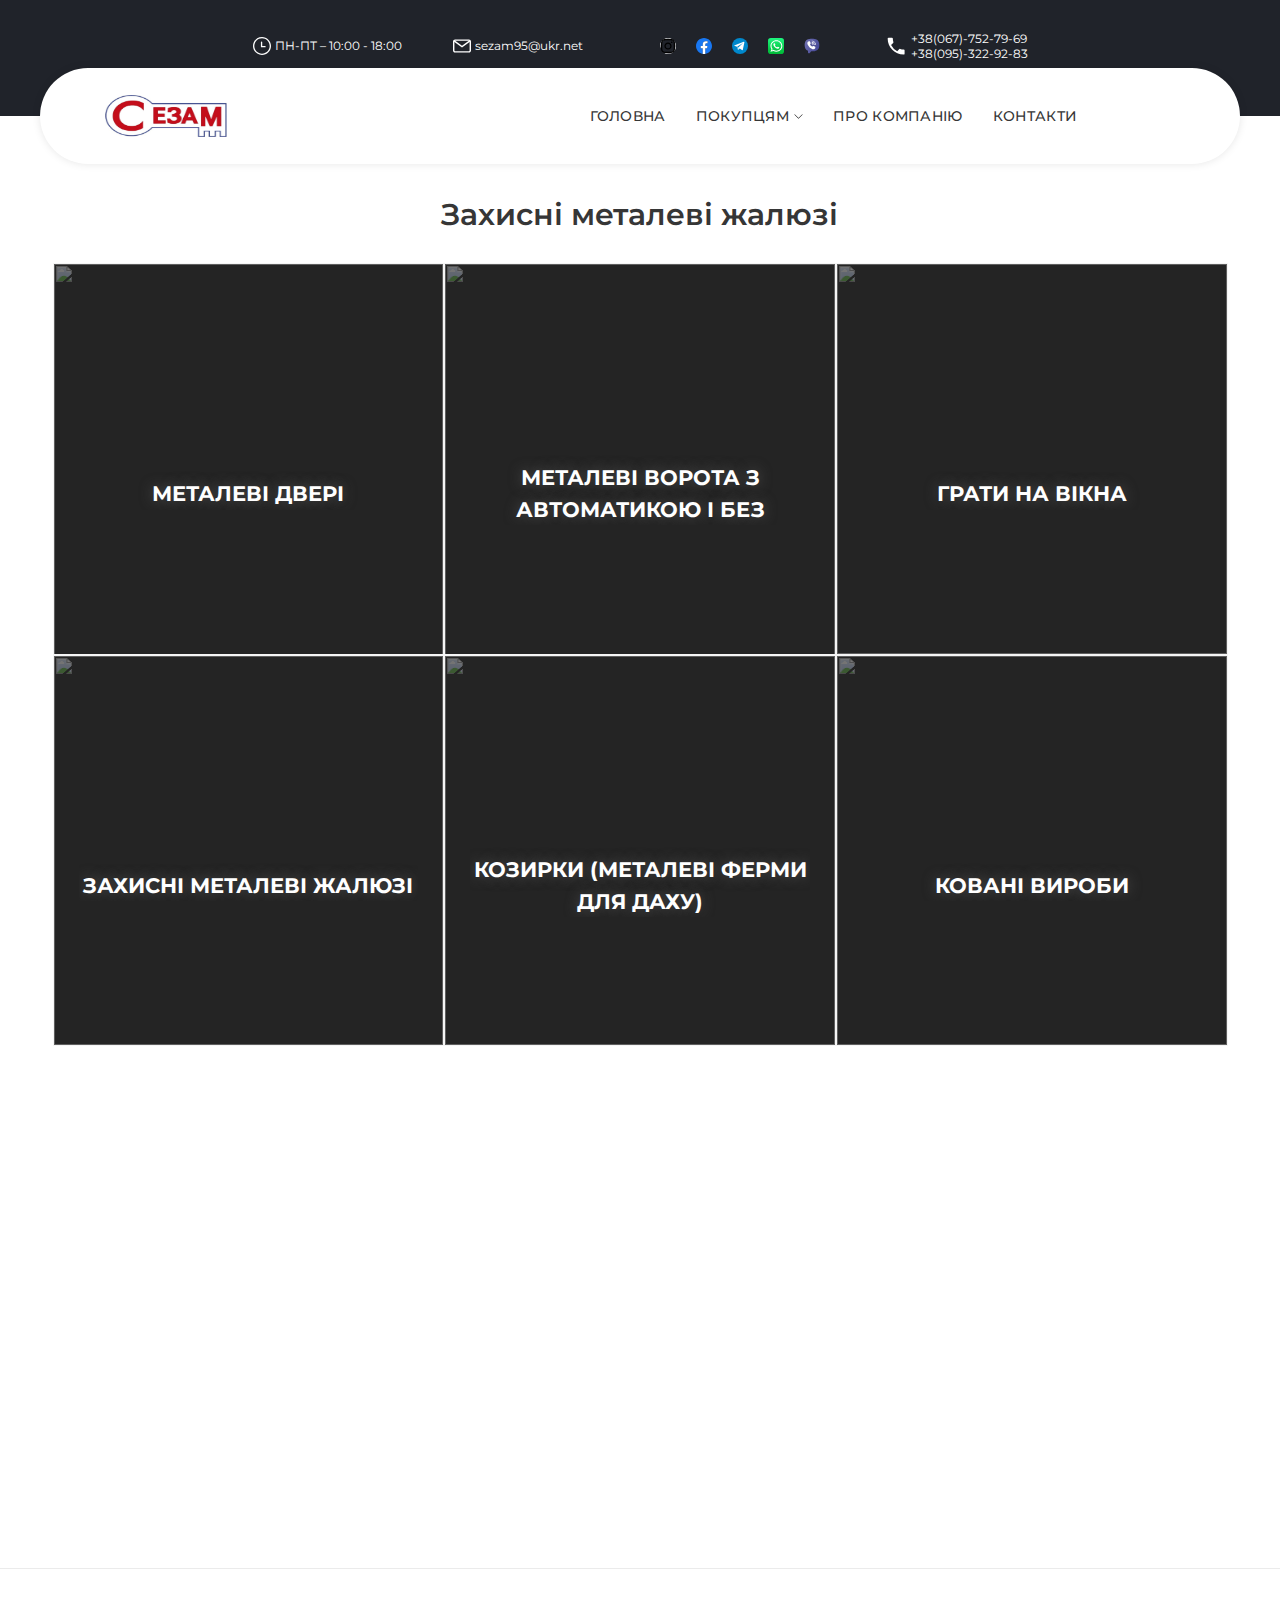
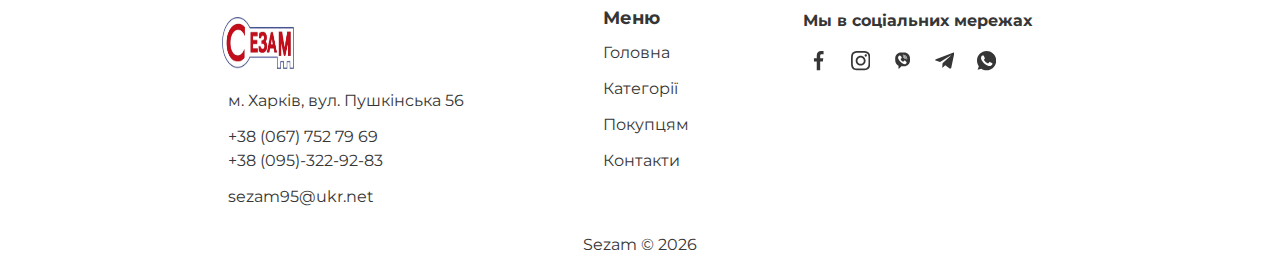
==== commit e9d41c05: "change ukr" ====
--- a/assets/pages/blins.html
+++ b/assets/pages/blins.html
@@ -1332,14 +1332,14 @@
                                                                target="_self"
                                                                data-img-src="./../Templates/Template_000011/Images/default-image.jpg"
                                                                style="color: #363636; font-size: 14px; text-transform: uppercase; padding-top: 13px; padding-bottom: 13px; padding-right: 13px; padding-left: 13px;">
-                                                                Главная
+                                                                Головна
                                                             </a>
                                                     </li>
                                                     <li class="common has-submenu has-no-widget"> <a
                                                             href="../../index.html" target="_self"
                                                             data-img-src="./../Templates/Template_000011/Images/default-image.jpg"
                                                             style="color: #363636; font-size: 14px; text-transform: uppercase; padding-top: 13px; padding-bottom: 13px; padding-right: 13px; padding-left: 13px;">
-                                                            Покупателям
+                                                            Покупцям
                                                         </a>
                                                         <ul class="submenu">
                                                             <li class="menu-item-pro-nas"
@@ -1435,7 +1435,7 @@
                                                                 href="contacts.html" target="_self"
                                                                 data-img-src="./../Templates/Template_000011/Images/default-image.jpg"
                                                                 style="color: #363636; font-size: 14px; text-transform: uppercase; padding-top: 13px; padding-bottom: 13px; padding-right: 13px; padding-left: 13px;">
-                                                            Контакты
+                                                            Контакти
                                                         </a>
                                                     </li>
                                                 </ul>
@@ -1962,25 +1962,25 @@
                                                 <li id="menu-item-home" class="current has-no-submenu has-no-widget"> <a
                                                         href="../../index.html" target="_self"
                                                         style="color: #363636; font-size: 16px; padding-top: 0px; padding-bottom: 0px; padding-right: 0px; padding-left: 0px;">
-                                                        Главная
+                                                        Головна
                                                     </a> </li>
                                                 <li class="menu-item-for-customers"
                                                     class="common has-no-submenu has-no-widget"> <a
                                                         href="#blins" target="_self"
                                                         style="color: #363636; font-size: 16px; padding-top: 0px; padding-bottom: 0px; padding-right: 0px; padding-left: 0px;">
-                                                        Категории
+                                                        Категорії
                                                     </a> </li>
 
                                                 <li class="menu-item-for-customers"
                                                     class="common has-no-submenu has-no-widget"> <a
                                                         href="../../index.html" target="_self"
                                                         style="color: #363636; font-size: 16px; padding-top: 0px; padding-bottom: 0px; padding-right: 0px; padding-left: 0px;">
-                                                        Покупателям
+                                                        Покупцям
                                                     </a> </li>
                                                 <li id="menu-item-contacts" class="common has-no-submenu has-no-widget"> <a
                                                         href="contacts.html" target="_self"
                                                         style="color: #363636; font-size: 16px; padding-top: 0px; padding-bottom: 0px; padding-right: 0px; padding-left: 0px;">
-                                                        Контакты
+                                                        Контакти
                                                     </a> </li>
                                             </ul>
                                         </nav>
@@ -1995,7 +1995,7 @@
                         <div class="layout-inner">
                             <div class="layout-cell-plugin layout-cell-plugin" id="vy6im">
                                 <div class="plugin-layout-inner">
-                                    <p><strong>Мы в социальных сетях</strong></p>
+                                    <p><strong>Мы в соціальних мережах</strong></p>
                                 </div>
                             </div>
                             <div class="layout-cell-plugin layout-cell-plugin" id="cb8uq">
--- a/assets/styles/default.css
+++ b/assets/styles/default.css
@@ -4577,7 +4577,6 @@
 
 body.gridlock span#widget-footer {
     margin-top: 80px;
-    background-color: #f5f5f5;
     border-top: 1px solid #ebebeb
 }
 
--- a/assets/styles/style.css
+++ b/assets/styles/style.css
@@ -304,6 +304,7 @@
     display: block;
 }
 
+
 .faq-text {
     display: none;
     padding: 10px 15px;
@@ -311,6 +312,8 @@
     color: #fff;
     font-size: 14px;
 }
+
+
 
 body.gridlock label {
     font-size: 1rem!important;
@@ -389,6 +392,15 @@
     border-radius: 50px;
 }
 
+.logo-image-main {
+    margin-left: 19px;
+}
+
+.faq-text-2 {
+    display: flex;
+    flex-direction: column;
+}
+
 @media (min-width: 980px) {
     .burger-btn {
         display: none;
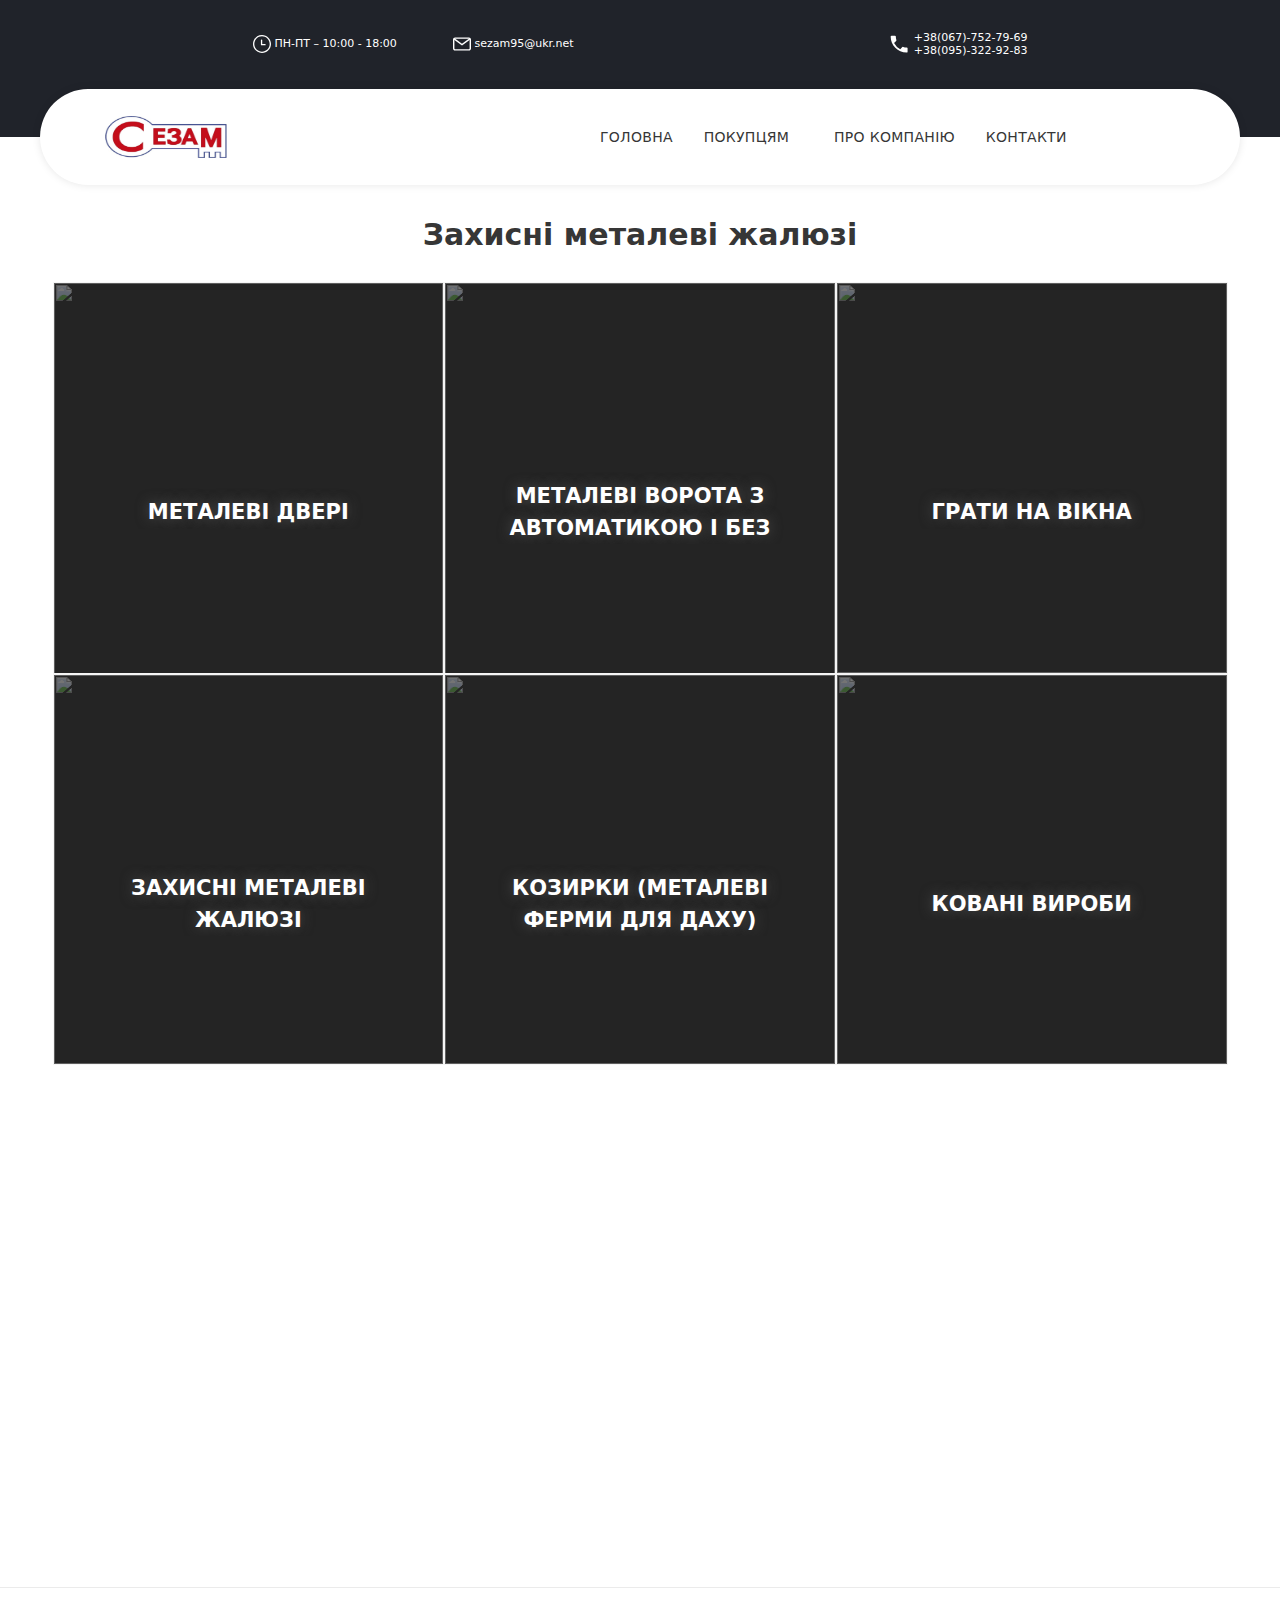
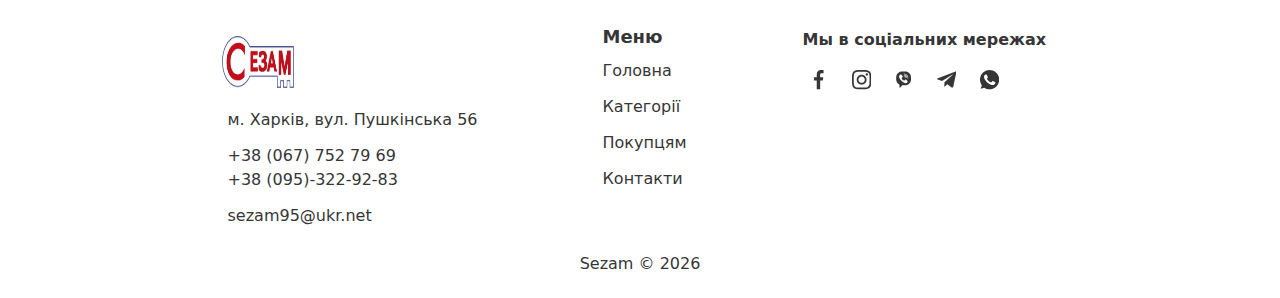
==== commit 1cf393ac: "fix media 1400px 1200px 992px" ====
--- a/assets/pages/blins.html
+++ b/assets/pages/blins.html
@@ -2,7 +2,7 @@
 <html lang="ru">
 
 <head>
-    <title>Главная › Інтернет-магазин</title>
+    <title>Захисні металеві жалюзі › Інтернет-магазин</title>
     <meta charset="utf-8">
     <meta name="viewport"
           content="height=device-height, width=device-width, initial-scale=1.0, minimum-scale=1.0, maximum-scale=1.0">
@@ -20,11 +20,8 @@
     <meta name="twitter:title" content="Главная">
     <meta name="twitter:description" content="">
     <meta name="twitter:image">
-    <link rel="canonical" href="rus/">
     <link rel="shortcut icon" href="./../Media/demox-000/developer-folder/favicon/favicon.png">
-    <link rel="alternate" hreflang="uk" href="">
-    <link rel="alternate" hreflang="ru" href="rus/">
-    <link rel="alternate" hreflang="en" href="eng/">
+    <link rel="alternate" hreflang="uk" >
     <link rel="alternate" hreflang="x-default" href="">
     <link href="https://unpkg.com/aos@2.3.1/dist/aos.css" rel="stylesheet">
     <link rel="stylesheet" href="../styles/default.css">
@@ -1071,7 +1068,7 @@
     <div class="layout-body"> <span id="widget-header">
                 <section class="layout-section background-base" id="y5raq">
                     <div class="row layout-row">
-                        <div class="layout-cell desktop-hide tablet-hide mobile-hide min-hide max-undefined desktop-undefined tablet-undefined mobile-undefined min-undefined max-2 desktop-3 tablet-2 mobile-1 min-3"
+                        <div class="layout-cell  max-undefined desktop-undefined tablet-undefined mobile-undefined min-undefined max-2 desktop-3 tablet-2 mobile-1 min-3"
                              id="n30at">
                             <div class="layout-inner">
                                 <div class="layout-cell-plugin layout-cell-plugin" id="hsqic">
@@ -1123,12 +1120,9 @@
                                                                                  target="Blank" rel="nofollow"
                                                                                  aria-label="Instagram">
                                                         <span style="background: none; width: 26px; height: 26px; border-radius: 0; padding: 20%; display: block; min-height: 20px; min-width: 20px;">
-                                                            <img alt="Instagram" style="width: 100%; height: 100%;"
-                                                                 data-src="./../Templates/Template_000011/Images/pic/instagram.svg"
-                                                                 src="../Images/pic/instagram.svg"
-                                                                 width="32" height="32" class="async loader-async">
+                                                            <i class="fab fa-instagram"></i>
                                                             <noscript><img
-                                                                    src="./../Templates/Template_000011/Images/pic/instagram.svg"
+                                                                    src="assets/Images/pic/instagram.svg"
                                                                     alt="Instagram" title="Instagram"></noscript></span>
                                                     </a> </div>
                                             </div>
@@ -1138,12 +1132,9 @@
                                                                                  target="Blank" rel="nofollow"
                                                                                  aria-label="Facebook">
                                                         <span style="background-color: transparent; width: 26px; height: 26px; border-radius: 0; padding: 20%; display: block; min-height: 20px; min-width: 20px;">
-                                                            <img alt="Facebook" style="width: 100%; height: 100%;"
-                                                                 data-src="./../Templates/Template_000011/Images/pic/facebook.svg"
-                                                                 src="../Images/pic/facebook.svg"
-                                                                 width="32" height="32">
+                                                            <i class="fab fa-facebook"></i>
                                                             <noscript><img
-                                                                    src="./../Templates/Template_000011/Images/pic/facebook.svg"
+                                                                    src="assets/Images/pic/facebook.svg"
                                                                     alt="Facebook" title="Facebook"></noscript></span>
                                                     </a> </div>
                                             </div>
@@ -1153,12 +1144,9 @@
                                                                                  target="Blank" rel="nofollow"
                                                                                  aria-label="Telegram">
                                                         <span style="background-color: transparent; width: 26px; height: 26px; border-radius: 0; padding: 20%; display: block; min-height: 20px; min-width: 20px;">
-                                                            <img alt="YouTube" style="width: 100%; height: 100%;"
-                                                                 data-src="./../Templates/Template_000011/Images/pic/youtube.svg"
-                                                                 src="../Images/pic/telegram.svg"
-                                                                 width="32" height="32">
+                                                            <i class="fab fa-telegram"></i>
                                                             <noscript><img
-                                                                    src="./../Templates/Template_000011/Images/pic/telegram.svg"
+                                                                    src="assets/Images/pic/telegram.svg"
                                                                     alt="YouTube" title="YouTube"></noscript></span>
                                                     </a> </div>
                                             </div>
@@ -1169,12 +1157,9 @@
                                                         target="Blank" rel="nofollow"
                                                         aria-label="WhatsApp">
                                                         <span style="background-color: transparent; width: 26px; height: 26px; border-radius: 0; padding: 20%; display: block; min-height: 20px; min-width: 20px;">
-                                                            <img alt="WhatsApp" style="width: 100%; height: 100%;"
-                                                                 data-src="./../Templates/Template_000011/Images/pic/whatsapp.svg"
-                                                                 src="../Images/pic/whatsapp.svg"
-                                                                 width="32" height="32">
+                                                            <i class="fab fa-whatsapp"></i>
                                                             <noscript><img
-                                                                    src="./../Templates/Template_000011/Images/pic/whatsapp.svg"
+                                                                    src="assets/Images/pic/whatsapp.svg"
                                                                     alt="WhatsApp" title="WhatsApp"></noscript></span>
                                                     </a> </div>
                                             </div>
@@ -1185,12 +1170,9 @@
                                                        target="Blank" rel="nofollow"
                                                        aria-label="Viber">
                                                         <span style="background-color: transparent; width: 26px; height: 26px; border-radius: 0; padding: 20%; display: block; min-height: 20px; min-width: 20px;">
-                                                            <img alt="YouTube" style="width: 100%; height: 100%;"
-                                                                 data-src="./../Templates/Template_000011/Images/pic/viber.svg"
-                                                                 src="../Images/pic/viber.svg"
-                                                                 width="32" height="32">
+                                                            <i class="fab fa-viber"></i>
                                                             <noscript><img
-                                                                    src="./../Templates/Template_000011/Images/pic/viber.svg"
+                                                                    src="assets/Images/pic/viber.svg"
                                                                     alt="viber" title="Viber"></noscript></span>
                                                     </a> </div>
                                             </div>
@@ -2260,6 +2242,7 @@
 
 <script src="../scripts/index.js"></script>
 <script src="../scripts/blockUrl.js"></script>
+<script src="https://kit.fontawesome.com/0675934bb0.js" crossorigin="anonymous"></script>
 
 </body>
 
--- a/assets/styles/default.css
+++ b/assets/styles/default.css
@@ -8,14 +8,13 @@
 }
 
 body.gridlock {
-    font-size: 15px
+    font-size: 15px;
 }
 
 .loader-async, .async-loader {
     background-position: center;
     background-repeat: no-repeat;
     background-size: calc(min(32px, 100%));
-    background-image: url("data:image/svg+xml;charset=utf8,%3C?xml version='1.0' encoding='UTF-8' standalone='no'?%3E%3Csvg xmlns:svg='http://www.w3.org/2000/svg' xmlns='http://www.w3.org/2000/svg' xmlns:xlink='http://www.w3.org/1999/xlink' version='1.0' width='32px' height='32px' viewBox='0 0 128 128' xml:space='preserve'%3E%3Cg%3E%3Cpath d='M64 128A64 64 0 0 1 18.34 19.16L21.16 22a60 60 0 1 0 52.8-17.17l.62-3.95A64 64 0 0 1 64 128z' fill='%23ebebeb' fill-opacity='1'/%3E%3CanimateTransform attributeName='transform' type='rotate' from='0 64 64' to='360 64 64' dur='1200ms' repeatCount='indefinite'%3E%3C/animateTransform%3E%3C/g%3E%3C/svg%3E")
 }
 
 .background-image .container-async {
@@ -24,27 +23,27 @@
 }
 
 div.async-loader {
-    min-height: 300px
+    min-height: 300px;
 }
 
 div.async-loader.async-preloaded {
     opacity: 0;
-    min-height: auto
+    min-height: auto;
 }
 
 div.async-loader.async-loaded {
     opacity: 1;
-    min-height: auto
+    min-height: auto;
 }
 
 div.async-loader.async-fail {
-    display: none
+    display: none;
 }
 
 picture {
     width: 100%;
     display: block;
-    position: relative
+    position: relative;
 }
 
 picture > img {
@@ -57,21 +56,21 @@
     top: 0;
     height: 0;
     opacity: 0;
-    position: absolute
+    position: absolute;
 }
 
 picture > img.transition {
-    transition: 0.25s opacity ease-in
+    transition: 0.25s opacity ease-in;
 }
 
 picture .picture-loader {
     width: 100%;
     opacity: 0.5;
-    transition: 0.25s opacity ease-in
+    transition: 0.25s opacity ease-in;
 }
 
 picture .picture-loader img {
-    width: 100%
+    width: 100%;
 }
 
 picture .picture-loader.hide {
@@ -213,7 +212,6 @@
 }
 
 .plugin-currencies.dropdown > div {
-    width: 100%;
     width: max-content;
     position: relative
 }
@@ -251,7 +249,6 @@
 .plugin-currencies.dropdown > div ul {
     left: 50%;
     padding: 0;
-    width: auto;
     z-index: 100;
     display: none;
     list-style: none;
@@ -275,7 +272,7 @@
 }
 
 .plugin-currencies.dropdown > div ul li a:hover {
-    background: #efefef
+    background: #efefef;
 }
 
 .plugin-currencies.dropdown > div ul:hover li {
@@ -284,7 +281,6 @@
 }
 
 .plugin-languages.dropdown > div {
-    width: 100%;
     width: max-content;
     position: relative
 }
@@ -2397,15 +2393,16 @@
 
 *, html, body {
     margin: 0;
-    padding: 0
+    padding: 0;
+    font-family: Optimistic Display,-apple-system,ui-sans-serif,system-ui,BlinkMacSystemFont,Segoe UI,Roboto,Helvetica Neue,Arial,Noto Sans,sans-serif,Apple Color Emoji,Segoe UI Emoji,Segoe UI Symbol,Noto Color Emoji;
 }
 
 body.gridlock {
-    font-family: 'Montserrat', sans-serif
+    font-family: Optimistic Display,-apple-system,ui-sans-serif,system-ui,BlinkMacSystemFont,Segoe UI,Roboto,Helvetica Neue,Arial,Noto Sans,sans-serif,Apple Color Emoji,Segoe UI Emoji,Segoe UI Symbol,Noto Color Emoji;
 }
 
 body.gridlock .bg-black {
-    background: #363636
+    background: #363636;
 }
 
 body.gridlock .hidden {
@@ -3778,7 +3775,6 @@
     -webkit-line-clamp: 2;
     -webkit-box-orient: vertical;
     overflow: hidden;
-    --bgURL: url(/Media/demox-000-10/icons/list.svg)
 }
 
 body.gridlock div.category-block div.category-name a:not(.button)::before {
@@ -3787,7 +3783,6 @@
     width: 55px;
     height: 55px;
     background-size: 55px;
-    background-image: var(--bgURL);
     margin: 0 auto 15px
 }
 
@@ -3958,7 +3953,7 @@
     padding: 15px 20px;
     background-color: #ffffff;
     border-top: 4px solid #DA2D2E !important;
-    box-shadow: 0 0px 8px rgba(0, 0, 0, 0.1);
+    box-shadow: 0 0 8px rgba(0, 0, 0, 0.1);
     max-height: 84px
 }
 
@@ -4020,7 +4015,7 @@
     font-size: 20px !important;
     padding: 10px 20px !important;
     border: 2px solid #DA2D2E;
-    box-shadow: 0px 0px 15px rgba(0, 0, 0, 0.1)
+    box-shadow: 0 0 15px rgba(0, 0, 0, 0.1)
 }
 
 body.gridlock div.search-plugin div.plugin-layout-inner input:focus {
@@ -4065,7 +4060,7 @@
     overflow-y: auto;
     border: 10px solid #ffffff;
     background-color: #ffffff;
-    box-shadow: 0px 1px 5px rgba(0, 0, 0, 0.25)
+    box-shadow: 0 1px 5px rgba(0, 0, 0, 0.25)
 }
 
 body.gridlock div.search-plugin span.autocomplete div.autocomplete-menu div.autocomplete-suggestion {
@@ -4158,7 +4153,6 @@
     margin-left: 7px;
     display: inline-block;
     background-size: 15px;
-    background-image: url('/Media/demox-000-02/right-arrow.svg');
     background-repeat: no-repeat;
     vertical-align: middle
 }
@@ -4198,12 +4192,12 @@
 
 body.gridlock div.plugin-wishlist a {
     transition: 0.25s all !important;
-    transition: 1s ease all !important
+    transition: 1s ease all !important;
 }
 
 body.gridlock div.plugin-wishlist a svg {
     transition: 0.25s all !important;
-    transition: 1s ease all !important
+    transition: 1s ease all !important;
 }
 
 body.gridlock div.plugin-wishlist a:hover {
@@ -4318,6 +4312,7 @@
     height: 100%;
     align-content: center;
     margin-top: 25px;
+    margin-bottom: 25px;
 }
 
 body.gridlock span#widget-header > section:first-child p {
@@ -4331,7 +4326,7 @@
 body.gridlock span#widget-header > section:first-child .layout-cell .plugin-layout-inner > p {
     display: flex;
     align-items: center;
-    font-size: 12px;
+    font-size: 11px;
     color: #ffffff
 }
 
@@ -4412,7 +4407,7 @@
 body.gridlock span#widget-header > section div.row {
     display: flex;
     flex-wrap: wrap;
-    align-items: center
+    align-items: center;
 }
 
 body.gridlock span#widget-header > section div.row p#account {
@@ -4519,7 +4514,6 @@
 
 body.gridlock span#widget-header div.plugin-menu ul li.has-widget > a:after, body.gridlock span#widget-header div.plugin-menu ul li.has-submenu > a:after {
     content: '';
-    background-image: url(/assets/Images/down-arrow.svg);
     width: 9px;
     height: 9px;
     margin-left: 5px;
@@ -4585,7 +4579,7 @@
 }
 
 body.gridlock span#widget-footer h3 {
-    font-size: 18px
+    font-size: 18px;
 }
 
 body.gridlock span#widget-footer p strong {
@@ -4653,8 +4647,7 @@
     display: inline-block;
     vertical-align: middle;
     transition: 0.5s linear;
-    background-image: url(/Media/demox-000-10/icons/maps-and-flags.svg);
-    filter: invert(1)
+    filter: invert(1);
 }
 
 body.gridlock span#widget-footer section div.row div.layout-cell div.layout-cell-plugin div.plugin-layout-inner p.phone a:before, body.gridlock span#widget-footer section div.row div.layout-cell div.layout-cell-plugin div.plugin-layout-inner p.email a:before {
@@ -4670,19 +4663,19 @@
 }
 
 body.gridlock span#widget-footer section div.row div.layout-cell div.layout-cell-plugin div.plugin-layout-inner p.phone a:hover, body.gridlock span#widget-footer section div.row div.layout-cell div.layout-cell-plugin div.plugin-layout-inner p.email a:hover {
-    color: #DA2D2E
+    color: #DA2D2E;
 }
 
 body.gridlock span#widget-footer section div.row div.layout-cell div.layout-cell-plugin div.plugin-layout-inner p.email a:before {
-    background-image: url(/Media/demox-000-10/icons/email1.svg)
+
 }
 
 body.gridlock span#widget-footer section div.row div.layout-cell div.layout-cell-plugin div.plugin-layout-inner p.phone a:before {
-    background-image: url(/Media/demox-000-10/icons/phone-call.svg)
+
 }
 
 body.gridlock nav.mm-menu {
-    background: #ffffff
+    background: #ffffff;
 }
 
 body.gridlock nav.mm-menu .mm-panel > .mm-listview > li {
@@ -4819,12 +4812,11 @@
 body.gridlock section.slider div.plugin-layout-inner div.light-slider-plugin article img, body.gridlock section.slider div.plugin-layout-inner div.carousel article img, body.gridlock section.slider div.plugin-layout-inner div.light-slider-plugin div.item img, body.gridlock section.slider div.plugin-layout-inner div.carousel div.item img {
     width: 100%;
     object-fit: cover;
-    height: 550px
 }
 
 body.gridlock section.slider div.plugin-layout-inner div.light-slider-plugin article span.slider-label, body.gridlock section.slider div.plugin-layout-inner div.carousel article span.slider-label, body.gridlock section.slider div.plugin-layout-inner div.light-slider-plugin div.item span.slider-label, body.gridlock section.slider div.plugin-layout-inner div.carousel div.item span.slider-label {
     position: absolute;
-    top: 0%;
+    top: 0;
     left: 0;
     width: 100%;
     height: 100%;
@@ -4841,22 +4833,20 @@
     transform: unset
 }
 
-body.gridlock section.slider div.plugin-layout-inner div.light-slider-plugin article span.slider-label span.slider-name, body.gridlock section.slider div.plugin-layout-inner div.carousel article span.slider-label span.slider-name, body.gridlock section.slider div.plugin-layout-inner div.light-slider-plugin div.item span.slider-label span.slider-name, body.gridlock section.slider div.plugin-layout-inner div.carousel div.item span.slider-label span.slider-name {
+body.gridlock section.slider div.plugin-layout-inner div.light-slider-plugin article span.slider-label h1.slider-name, body.gridlock section.slider div.plugin-layout-inner div.carousel article h1.slider-label h1.slider-name, body.gridlock section.slider div.plugin-layout-inner div.light-slider-plugin div.item h1.slider-label span.slider-name, body.gridlock section.slider div.plugin-layout-inner div.carousel div.item h1.slider-label h1.slider-name {
     width: 100%;
     display: block;
     font-size: 18px;
     font-weight: 600;
     color: #fff;
-    width: 45%;
     margin-bottom: 20px;
     text-shadow: 0 0 3px #3636364a;
     line-height: 30px;
 }
 
 body.gridlock section.slider div.plugin-layout-inner div.light-slider-plugin article span.slider-label span.slider-description, body.gridlock section.slider div.plugin-layout-inner div.carousel article span.slider-label span.slider-description, body.gridlock section.slider div.plugin-layout-inner div.light-slider-plugin div.item span.slider-label span.slider-description, body.gridlock section.slider div.plugin-layout-inner div.carousel div.item span.slider-label span.slider-description {
-    width: 40%;
     display: block;
-    min-width: 320px
+    max-width: 100%;
 }
 
 body.gridlock section.slider div.plugin-layout-inner div.light-slider-plugin article span.slider-label span.slider-description p, body.gridlock section.slider div.plugin-layout-inner div.carousel article span.slider-label span.slider-description p, body.gridlock section.slider div.plugin-layout-inner div.light-slider-plugin div.item span.slider-label span.slider-description p, body.gridlock section.slider div.plugin-layout-inner div.carousel div.item span.slider-label span.slider-description p {
@@ -4962,22 +4952,21 @@
     padding-left: 33px
 }
 
-/*body.gridlock article ul:not([class]) li:not([class])::before, body.gridlock article.layout-container ul:not([class]) li:not([class])::before, body.gridlock div.row ul:not([class]) li:not([class])::before, body.gridlock div.plugin-layout-inner ul:not([class]) li:not([class])::before, body.gridlock article ol:not([class]) li:not([class])::before, body.gridlock article.layout-container ol:not([class]) li:not([class])::before, body.gridlock div.row ol:not([class]) li:not([class])::before, body.gridlock div.plugin-layout-inner ol:not([class]) li:not([class])::before {*/
-/*    content: "";*/
-/*    display: block;*/
-/*    width: 22px;*/
-/*    height: 22px;*/
-/*    background-size: 11px;*/
-/*    background-color: #DA2D2E;*/
-/*    background-image: url(/Media/demox-000-10/icons/check-white.svg);*/
-/*    background-repeat: no-repeat;*/
-/*    background-position: center center;*/
-/*    border-radius: 0px;*/
-/*    position: absolute;*/
-/*    left: 0;*/
-/*    top: 0px;*/
-/*    border: 1px solid #ffffff*/
-/*}*/
+body.gridlock article ul:not([class]) li:not([class])::before, body.gridlock article.layout-container ul:not([class]) li:not([class])::before, body.gridlock div.row ul:not([class]) li:not([class])::before, body.gridlock div.plugin-layout-inner ul:not([class]) li:not([class])::before, body.gridlock article ol:not([class]) li:not([class])::before, body.gridlock article.layout-container ol:not([class]) li:not([class])::before, body.gridlock div.row ol:not([class]) li:not([class])::before, body.gridlock div.plugin-layout-inner ol:not([class]) li:not([class])::before {
+    content: "";
+    display: block;
+    width: 22px;
+    height: 22px;
+    background-size: 11px;
+    background-color: #DA2D2E;
+    background-repeat: no-repeat;
+    background-position: center center;
+    border-radius: 0px;
+    position: absolute;
+    left: 0;
+    top: 0px;
+    border: 1px solid #ffffff
+}
 
 body.gridlock h1 {
     margin: 30px 0;
@@ -5061,8 +5050,6 @@
 body.gridlock a {
     font-size: 16px;
     text-decoration: none;
-    color: #DA2D2E;
-    transition: 0.25s all;
     transition: 1s ease all;
     word-break: break-word;
     word-wrap: break-word;
@@ -5075,7 +5062,7 @@
 
 body.gridlock button[type="submit"] {
     cursor: pointer;
-    border-radius: 0
+    margin-top: 20px;
 }
 
 body.gridlock span {
@@ -6227,9 +6214,9 @@
         margin-bottom: 15px !important
     }
 
-    body.gridlock span#widget-header section .row .plugin-layout-inner p {
-        justify-content: center
-    }
+    /*body.gridlock span#widget-header section .row .plugin-layout-inner p {*/
+    /*    justify-content: center*/
+    /*}*/
 
     body.gridlock span#widget-header section .row .plugin-layout-inner div.social-networks {
         text-align: center
@@ -6237,6 +6224,19 @@
 
     body.gridlock span#widget-header div.submenu .row {
         flex-wrap: nowrap
+    }
+}
+
+@media (min-width: 1200px) {
+    body.gridlock span#widget-header > section:first-child .layout-cell .plugin-layout-inner a {
+        font-size: 11px !important;
+
+    }
+}
+
+@media (max-width: 992px) {
+    body.gridlock span#widget-header > section:first-child .layout-cell .plugin-layout-inner a {
+        font-size: 11px !important;
     }
 }
 
@@ -6244,4 +6244,11 @@
     body.gridlock .max-hide {
         display: none !important
     }
+}
+
+@media (max-width: 768px) {
+    .img_inst .img_facebook .img_telegram .img_viber .img_whatsapp {
+        height: 0;
+        width: 0;
+    }
 }--- a/assets/styles/style.css
+++ b/assets/styles/style.css
@@ -1,3 +1,44 @@
+#preloader {
+    position: fixed;
+    top: 0;
+    left: 0;
+    width: 100%;
+    height: 100%;
+    background-color: #fff;
+    display: flex;
+    justify-content: center;
+    align-items: center;
+    z-index: 9999;
+}
+
+body {
+    overflow: hidden;
+}
+
+body.loaded {
+    overflow: auto;
+}
+
+.logo {
+    animation: pulseLoader 1s infinite alternate;
+}
+
+@keyframes pulseLoader {
+    0% {
+        transform: scale(1);
+    }
+    50% {
+        transform: scale(1.1);
+    }
+    100% {
+        transform: scale(1);
+    }
+}
+
+.loaded #preloader {
+    display: none;
+}
+
 
 .category-horizontal-with-images {
     overflow: hidden;
@@ -33,7 +74,7 @@
 }
 
 #f-plugin {
-    padding-bottom: 12px;
+    padding-bottom: 35px;
 }
 
 
@@ -234,6 +275,7 @@
     border-radius: 20px;
     border: 1px solid #b91125;
     transition: background-color 0.3s,  border-radius 0.3s, box-shadow 0.3s;
+    background: #F5F5DCFF;
 }
 
 .faq-item:hover {
@@ -392,14 +434,153 @@
     border-radius: 50px;
 }
 
+
+.social-icons {
+    display: flex;
+    justify-content: center;
+    align-items: center;
+    height: 100vh;
+}
+
+.fab {
+    transition: transform 0.3s ease-in-out;
+    zoom: 1.5;
+}
+
+.fab:hover {
+    transform: scale(1.2);
+    animation: pulseIcons 1s infinite alternate;
+    color: red;
+}
+
+
+@keyframes pulseIcons {
+    0% {
+        transform: scale(1);
+    }
+    50% {
+        transform: scale(1.1);
+    }
+    100% {
+        transform: scale(1);
+    }
+}
+
+/*callback*/
+
+.modal {
+    display: none;
+    position: fixed;
+    z-index: 9999;
+    left: 0;
+    top: 0;
+    width: 100%;
+    height: 100%;
+    background-color: rgba(0, 0, 0, 0.8);
+    animation: fadeIn 0.5s ease-out;
+}
+
+
+@keyframes fadeIn {
+    from {
+        opacity: 0;
+    }
+    to {
+        opacity: 1;
+    }
+}
+
+.modal-content {
+    display: flex;
+    flex-direction: column;
+    justify-content: center;
+    align-items: center;
+    background-color: #f4f4f4;
+    max-width: 80%;
+    max-height: 80%;
+    margin: 10% auto;
+    padding: 40px;
+    border-radius: 8px;
+    text-align: center;
+    position: relative;
+    animation: scaleIn 0.5s ease-out;
+}
+
+@keyframes scaleIn {
+    from {
+        transform: scale(0);
+    }
+    to {
+        transform: scale(1);
+    }
+}
+
+.modal-content h2 {
+    margin-bottom: 20px;
+    color: #333;
+}
+
+
 .logo-image-main {
     margin-left: 19px;
 }
 
 .faq-text-2 {
+
     display: flex;
     flex-direction: column;
 }
+
+
+.modal-content input,
+.modal-content button {
+    margin-bottom: 20px;
+    padding: 10px;
+    border-radius: 10px;
+    border: 1px solid #ccc;
+}
+
+.modal-content button {
+    background-color: #007bff;
+    color: #fff;
+    border: none;
+    border-radius: 10px;
+}
+
+.modal-content button:hover {
+    background-color: #0069d9;
+}
+
+.close {
+    position: absolute;
+    top: 10px;
+    right: 10px;
+    font-size: 24px;
+    font-weight: bold;
+    color: #888;
+    cursor: pointer;
+}
+
+.modal-show {
+    display: flex;
+}
+
+
+
+@media screen and (max-width: 768px) {
+    .modal-content {
+        max-width: 90%;
+        max-height: 90%;
+        margin: 5% auto;
+    }
+}
+
+
+
+/*callback*/
+
+
+
 
 @media (min-width: 980px) {
     .burger-btn {
@@ -488,3 +669,5 @@
 }
 
 
+
+
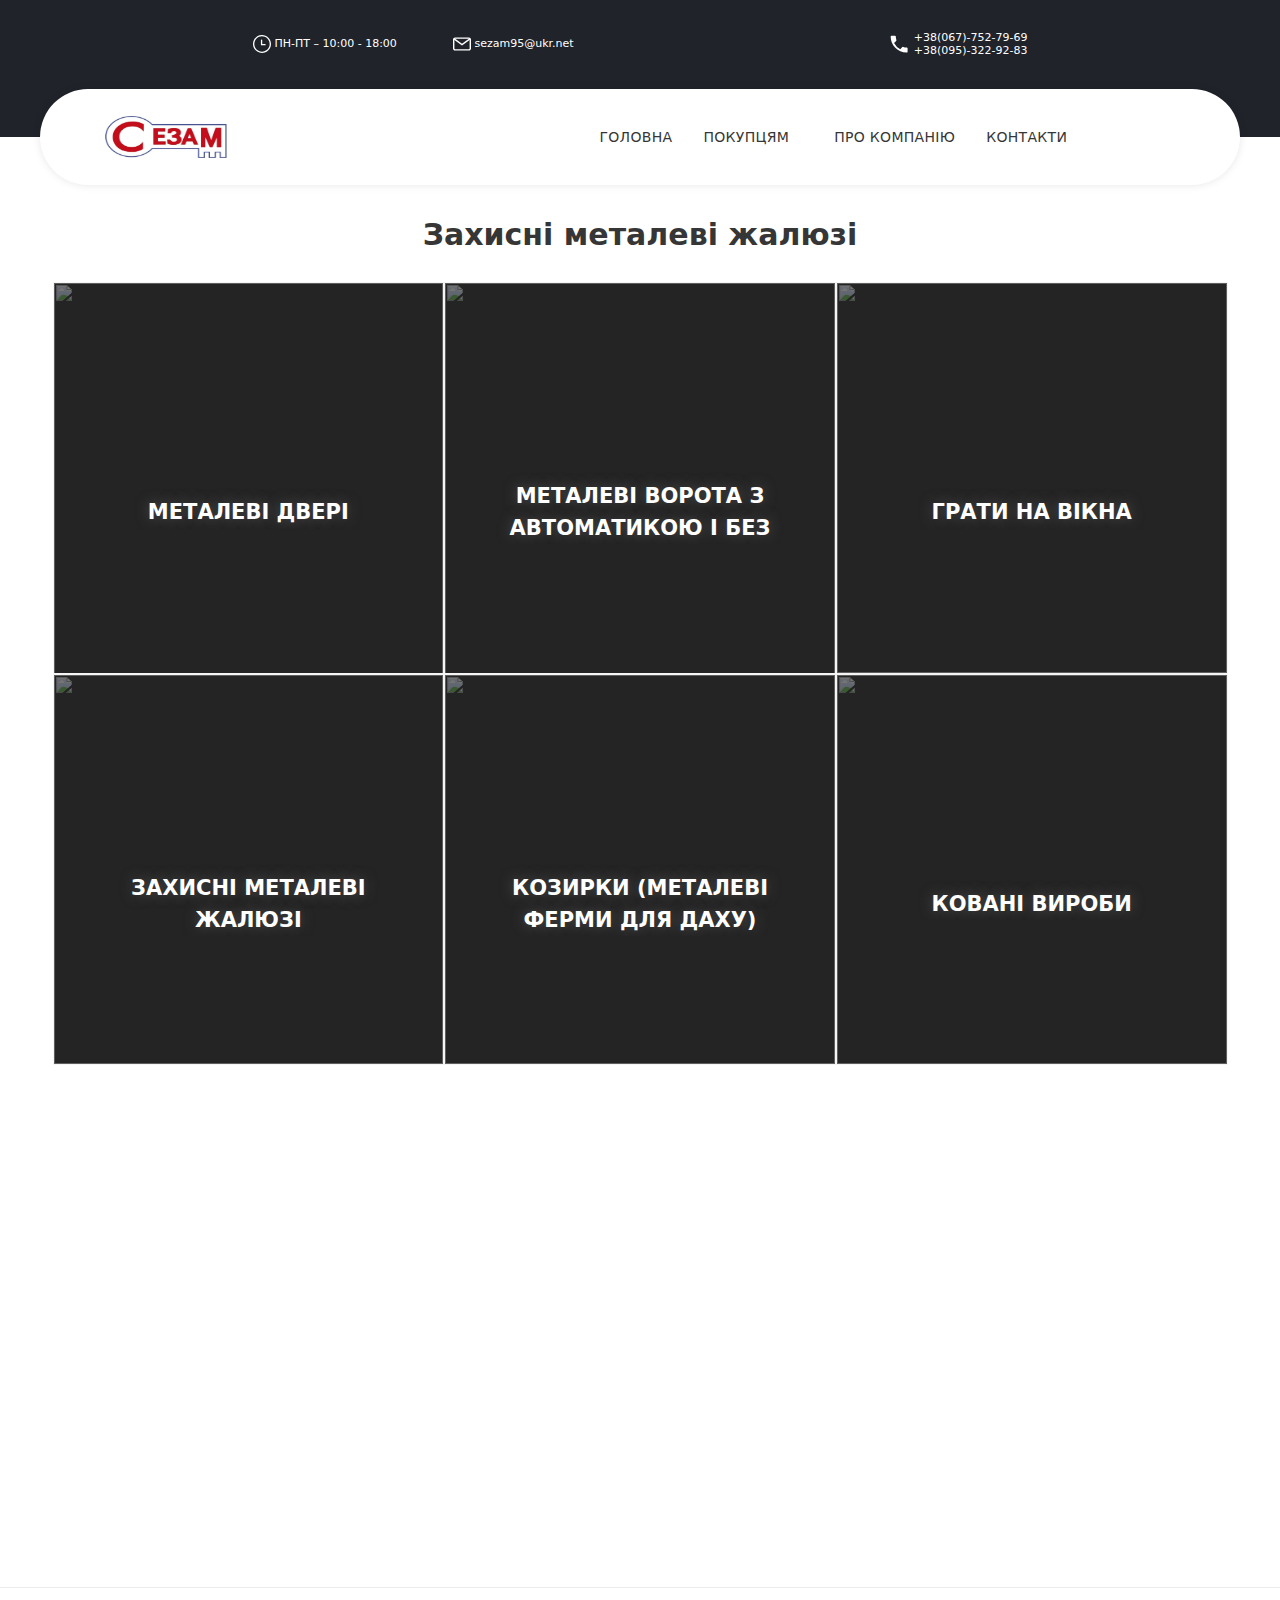
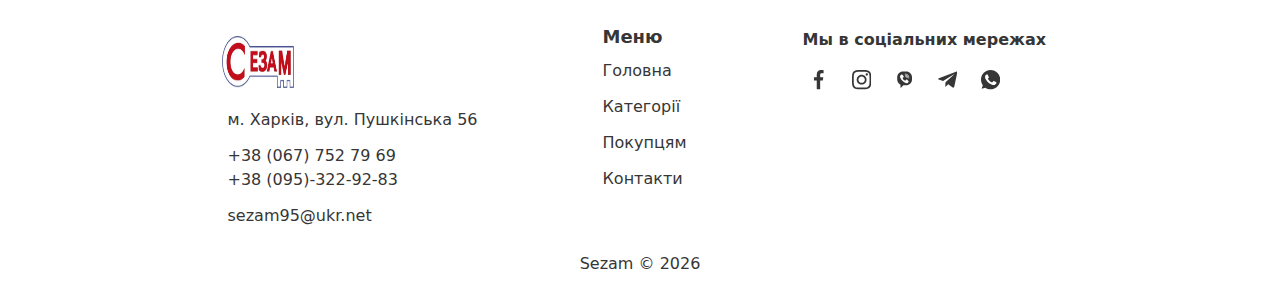
==== commit ba7472ee: "change style burger menu" ====
--- a/assets/pages/blins.html
+++ b/assets/pages/blins.html
@@ -405,7 +405,7 @@
             }
 
             .gridlock .row .tablet-2 {
-                width: 31.25%
+                width: 22.25%
             }
 
             .gridlock .row .tablet-3 {
@@ -1089,7 +1089,7 @@
                             </div>
                         </div>
 
-                        <div class="layout-cell tablet-hide mobile-hide min-hide max-undefined desktop-undefined tablet-undefined mobile-undefined min-undefined max-2 desktop-3 tablet-2 mobile-3 min-3 min-push-2"
+                        <div class="layout-cell  max-undefined desktop-undefined tablet-undefined mobile-undefined min-undefined max-2 desktop-3 tablet-2 mobile-3 min-3 min-push-2"
                              id="xjuo2">
                             <div class="layout-inner">
                                 <div class="layout-cell-plugin layout-cell-plugin" id="lubjh">
@@ -1108,7 +1108,7 @@
                         </div>
 
 
-                        <div class="layout-cell mobile-hide min-hide max-undefined desktop-undefined tablet-undefined mobile-undefined min-undefined max-2 desktop-3 tablet-2 mobile-3 min-3"
+                        <div class="layout-cell mobile-hide min-hide  max-undefined desktop-undefined tablet-undefined mobile-undefined min-undefined max-2 desktop-3 tablet-2 mobile-3 min-3"
                              id="zht06">
                             <div class="layout-inner">
                                 <div class="layout-cell-plugin layout-cell-plugin" id="zojod">
@@ -1119,7 +1119,7 @@
                                                 <div class="social-networks"> <a href="https://instagram.com/"
                                                                                  target="Blank" rel="nofollow"
                                                                                  aria-label="Instagram">
-                                                        <span style="background: none; width: 26px; height: 26px; border-radius: 0; padding: 20%; display: block; min-height: 20px; min-width: 20px;">
+                                                        <span style="background: none;  border-radius: 0; padding: 20%; display: block; min-height: 20px; min-width: 20px;">
                                                             <i class="fab fa-instagram"></i>
                                                             <noscript><img
                                                                     src="assets/Images/pic/instagram.svg"
@@ -1131,7 +1131,7 @@
                                                 <div class="social-networks"> <a href="https://facebook.com/"
                                                                                  target="Blank" rel="nofollow"
                                                                                  aria-label="Facebook">
-                                                        <span style="background-color: transparent; width: 26px; height: 26px; border-radius: 0; padding: 20%; display: block; min-height: 20px; min-width: 20px;">
+                                                        <span style="background-color: transparent;  border-radius: 0; padding: 20%; display: block; min-height: 20px; min-width: 20px;">
                                                             <i class="fab fa-facebook"></i>
                                                             <noscript><img
                                                                     src="assets/Images/pic/facebook.svg"
@@ -1143,7 +1143,7 @@
                                                 <div class="social-networks"> <a href="https://t.me/+380677527969"
                                                                                  target="Blank" rel="nofollow"
                                                                                  aria-label="Telegram">
-                                                        <span style="background-color: transparent; width: 26px; height: 26px; border-radius: 0; padding: 20%; display: block; min-height: 20px; min-width: 20px;">
+                                                        <span style="background-color: transparent;  border-radius: 0; padding: 20%; display: block; min-height: 20px; min-width: 20px;">
                                                             <i class="fab fa-telegram"></i>
                                                             <noscript><img
                                                                     src="assets/Images/pic/telegram.svg"
@@ -1156,7 +1156,7 @@
                                                         href="https://api.whatsapp.com/send?phone=380677527969"
                                                         target="Blank" rel="nofollow"
                                                         aria-label="WhatsApp">
-                                                        <span style="background-color: transparent; width: 26px; height: 26px; border-radius: 0; padding: 20%; display: block; min-height: 20px; min-width: 20px;">
+                                                        <span style="background-color: transparent;  border-radius: 0; padding: 20%; display: block; min-height: 20px; min-width: 20px;">
                                                             <i class="fab fa-whatsapp"></i>
                                                             <noscript><img
                                                                     src="assets/Images/pic/whatsapp.svg"
@@ -1169,7 +1169,7 @@
                                                     <a href="viber://chat?number=+380677527969"
                                                        target="Blank" rel="nofollow"
                                                        aria-label="Viber">
-                                                        <span style="background-color: transparent; width: 26px; height: 26px; border-radius: 0; padding: 20%; display: block; min-height: 20px; min-width: 20px;">
+                                                        <span style="background-color: transparent; border-radius: 0; padding: 20%; display: block; min-height: 20px; min-width: 20px;">
                                                             <i class="fab fa-viber"></i>
                                                             <noscript><img
                                                                     src="assets/Images/pic/viber.svg"
@@ -1280,23 +1280,16 @@
   </div>
   <div class="menu">
             <ul>
-              <li><a href="#"><img src="./../Templates/Template_000011/Images/pic/metal-door.svg" alt="Металеві двері">Металеві двері</a></li>
-              <li><a href="#"><img src="./../Templates/Template_000011/Images/pic/metal-gate.svg"
-                                   alt="Металеві ворота">Металеві ворота з автоматикою і без</a></li>
-              <li><a href="#"><img src="./../Templates/Template_000011/Images/pic/window-gate.svg" alt="Грати на вікна">Грати на вікна</a></li>
-              <li><a href="#"><img src="./../Templates/Template_000011/Images/pic/metal-shu.svg"
-                                   alt="Захисні металеві жалюзі">Захисні металеві жалюзі</a></li>
-                <li><a href="#"><img src="./../Templates/Template_000011/Images/menuIcon/canopy.svg" alt="Козирки">Козирки (металеві ферми для даху)</a></li>
-                <li><a href="#"><img src="./../Templates/Template_000011/Images/menuIcon/metal-fence.svg"
-                                     alt="Металеві огорожі">Металеві огорожі</a></li>
-                <li><a href="#"><img src="./../Templates/Template_000011/Images/menuIcon/forded-product.svg"
-                                     alt="Ковані вироби">Ковані вироби</a></li>
-                <li><a href="#"><img src="./../Templates/Template_000011/Images/menuIcon/mdf-facades.svg"
-                                     alt="МДФ фасади для вхідних дверей">МДФ фасади для вхідних дверей</a></li>
-                <li><a href="#"><img src="./../Templates/Template_000011/Images/menuIcon/interior-doors.svg"
-                                     alt="Міжкімнатні двері">Міжкімнатні двері</a></li>
-                <li><a href="#"><img src="./../Templates/Template_000011/Images/menuIcon/interior-doors.svg"
-                                     alt="Металопластикові вікна">Металопластикові вікна</a></li>
+              <li><a href="./metalevi-dveri.html">Металеві двері</a></li>
+              <li><a href="./vorota.html">Металеві ворота з автоматикою і без</a></li>
+              <li><a href="./gratu-okna.html">Грати на вікна</a></li>
+              <li><a href="./blins.html">Захисні металеві жалюзі</a></li>
+                <li><a href="./ferma.html">Козирки (металеві ферми для даху)</a></li>
+                <li><a href="./ogorozhi.html">Металеві огорожі</a></li>
+                <li><a href="./kovani.html">Ковані вироби</a></li>
+                <li><a href="./mdf.html">МДФ фасади для вхідних дверей</a></li>
+                <li><a href="./dveri-mizhkomnatni.html">Міжкімнатні двері</a></li>
+                <li><a href="./metal-okna.html">Металопластикові вікна</a></li>
         </ul>
 
   </div>
@@ -1928,7 +1921,7 @@
                             </div>
                         </div>
                     </div>
-                    <div class="layout-cell tablet-hide max-undefined desktop-undefined tablet-undefined mobile-undefined min-undefined max-2 desktop-2 tablet-2 mobile-3 min-3 tablet-push-2"
+                    <div class="layout-cell  max-undefined desktop-undefined tablet-undefined mobile-undefined min-undefined max-2 desktop-2 tablet-2 mobile-3 min-3 tablet-push-2"
                          id="n61bj">
                         <div class="layout-inner">
                             <div class="layout-cell-plugin layout-cell-plugin" id="g8xdt">
--- a/assets/styles/default.css
+++ b/assets/styles/default.css
@@ -7,9 +7,9 @@
     padding: 0
 }
 
-body.gridlock {
-    font-size: 15px;
-}
+/*body.gridlock {*/
+/*    font-size: 15px;*/
+/*}*/
 
 .loader-async, .async-loader {
     background-position: center;
@@ -318,7 +318,6 @@
 .plugin-languages.dropdown > div ul {
     left: 50%;
     padding: 0;
-    width: auto;
     z-index: 100;
     display: none;
     list-style: none;
@@ -4406,7 +4405,7 @@
 
 body.gridlock span#widget-header > section div.row {
     display: flex;
-    flex-wrap: wrap;
+    flex-wrap: nowrap;
     align-items: center;
 }
 
@@ -4575,7 +4574,7 @@
 }
 
 body.gridlock span#widget-footer p, body.gridlock span#widget-footer a, body.gridlock span#widget-footer h1, body.gridlock span#widget-footer h2, body.gridlock span#widget-footer h3, body.gridlock span#widget-footer h4, body.gridlock span#widget-footer h5, body.gridlock span#widget-footer div, body.gridlock span#widget-footer span {
-    color: #363636
+    color: #363636;
 }
 
 body.gridlock span#widget-footer h3 {
@@ -4828,7 +4827,7 @@
     justify-content: center;
     padding-left: 150px;
     padding-right: 150px;
-    flex-direction: column;
+    flex-direction: column!important;
     background-color: #36363630;
     transform: unset
 }
@@ -4952,21 +4951,7 @@
     padding-left: 33px
 }
 
-body.gridlock article ul:not([class]) li:not([class])::before, body.gridlock article.layout-container ul:not([class]) li:not([class])::before, body.gridlock div.row ul:not([class]) li:not([class])::before, body.gridlock div.plugin-layout-inner ul:not([class]) li:not([class])::before, body.gridlock article ol:not([class]) li:not([class])::before, body.gridlock article.layout-container ol:not([class]) li:not([class])::before, body.gridlock div.row ol:not([class]) li:not([class])::before, body.gridlock div.plugin-layout-inner ol:not([class]) li:not([class])::before {
-    content: "";
-    display: block;
-    width: 22px;
-    height: 22px;
-    background-size: 11px;
-    background-color: #DA2D2E;
-    background-repeat: no-repeat;
-    background-position: center center;
-    border-radius: 0px;
-    position: absolute;
-    left: 0;
-    top: 0px;
-    border: 1px solid #ffffff
-}
+
 
 body.gridlock h1 {
     margin: 30px 0;
@@ -5320,7 +5305,7 @@
 
 body.gridlock label {
     display: block;
-    font-size: 0.8rem;
+    font-size: 1rem;
     margin-bottom: 5px
 }
 
@@ -6168,9 +6153,7 @@
         height: 400px
     }
 
-    body.gridlock section.slider div.plugin-layout-inner div.light-slider-plugin article img, body.gridlock section.slider div.plugin-layout-inner div.carousel article img, body.gridlock section.slider div.plugin-layout-inner div.light-slider-plugin div.item img, body.gridlock section.slider div.plugin-layout-inner div.carousel div.item img {
-        height: 400px
-    }
+
 
     body.gridlock section.slider div.plugin-layout-inner div.light-slider-plugin article span.slider-label, body.gridlock section.slider div.plugin-layout-inner div.carousel article span.slider-label, body.gridlock section.slider div.plugin-layout-inner div.light-slider-plugin div.item span.slider-label, body.gridlock section.slider div.plugin-layout-inner div.carousel div.item span.slider-label {
         padding-right: 50px;
@@ -6251,4 +6234,78 @@
         height: 0;
         width: 0;
     }
-}+
+    body.gridlock span#widget-footer p, body.gridlock span#widget-footer a, body.gridlock span#widget-footer h1, body.gridlock span#widget-footer h2, body.gridlock span#widget-footer h3, body.gridlock span#widget-footer h4, body.gridlock span#widget-footer h5, body.gridlock span#widget-footer div, body.gridlock span#widget-footer span {
+        font-size: 11px;
+    }
+
+
+    .location {
+        display: flex;
+        margin-right: 15px
+    }
+
+    #widget-footer {
+        display: flex;
+        flex-direction: column;
+        align-items: center;
+    }
+
+    body.gridlock span#widget-footer section div.row div.layout-cell div.layout-cell-plugin div.plugin-layout-inner p.phone a:before, body.gridlock span#widget-footer section div.row div.layout-cell div.layout-cell-plugin div.plugin-layout-inner p.email a:before {
+        width: 0;
+        margin-right: 3px;
+    }
+
+    .email {
+        margin-left: 14px!important;
+    }
+
+    .menu-one {
+        font-size: 11px!important;
+    }
+
+    .menu-two {
+        font-size: 11px!important;
+    }
+
+    .menu-three {
+        font-size: 11px!important;
+    }
+
+    .menu-four {
+        font-size: 11px!important;
+    }
+
+    #n61bj {
+        margin-top: 25px;
+    }
+
+    .facebook_one {
+        width: 23px!important;
+        height: 37px!important;
+    }
+
+    .inst_two {
+        width: 23px!important;
+    }
+
+    .viber_three {
+        width: 23px!important;
+    }
+
+    .telegram_four {
+        width: 23px!important;
+    }
+
+    .whatsapp_five {
+        width: 23px!important;
+    }
+
+    #j1gqj {
+        margin-top: 21px;
+    }
+
+}
+
+
+
--- a/assets/styles/style.css
+++ b/assets/styles/style.css
@@ -65,6 +65,16 @@
     position: relative;
 }
 
+@media (max-width: 576px) {
+    body.gridlock section.advantage-cards .row .layout-cell .plugin-layout-inner {
+        padding: 65px 10px 35px!important;
+    }
+
+    #f-plugin_2 {
+        padding-bottom: 35px!important;
+    }
+
+
 .plugin-layout-inner > div > h4 {
     cursor: pointer;
 }
@@ -75,6 +85,39 @@
 
 #f-plugin {
     padding-bottom: 35px;
+}
+
+body.gridlock section.advantage-cards .row .layout-cell .plugin-layout-inner h2 {
+    font-size: 99px;
+}
+
+body.gridlock p {
+    font-size: 13px!important;
+}
+
+body.gridlock a {
+    font-size: 13px!important;
+}
+
+body.gridlock label  {
+    font-size: 13px;
+}
+
+.time-text {
+    width: 162px;
+}
+
+.email_text {
+    width: 143px;
+}
+
+.phone_text {
+    width: 130px;
+}
+
+    body.gridlock span#widget-header > section div.row {
+        flex-wrap: nowrap;
+    }
 }
 
 
@@ -357,9 +400,7 @@
 
 
 
-body.gridlock label {
-    font-size: 1rem!important;
-}
+
 
 .contact__page {
     display: flex;
@@ -668,6 +709,18 @@
     }
 }
 
-
-
-
+@media (max-width: 768px) {
+   #f-plugin_2 {
+       padding-bottom: 83px;
+   }
+}
+
+@media screen and (min-width: 740px) and (max-width: 979px) {
+    .gridlock .row .tablet-push-2 {
+        margin-left: 11.375%!important;
+    }
+}
+
+
+
+
